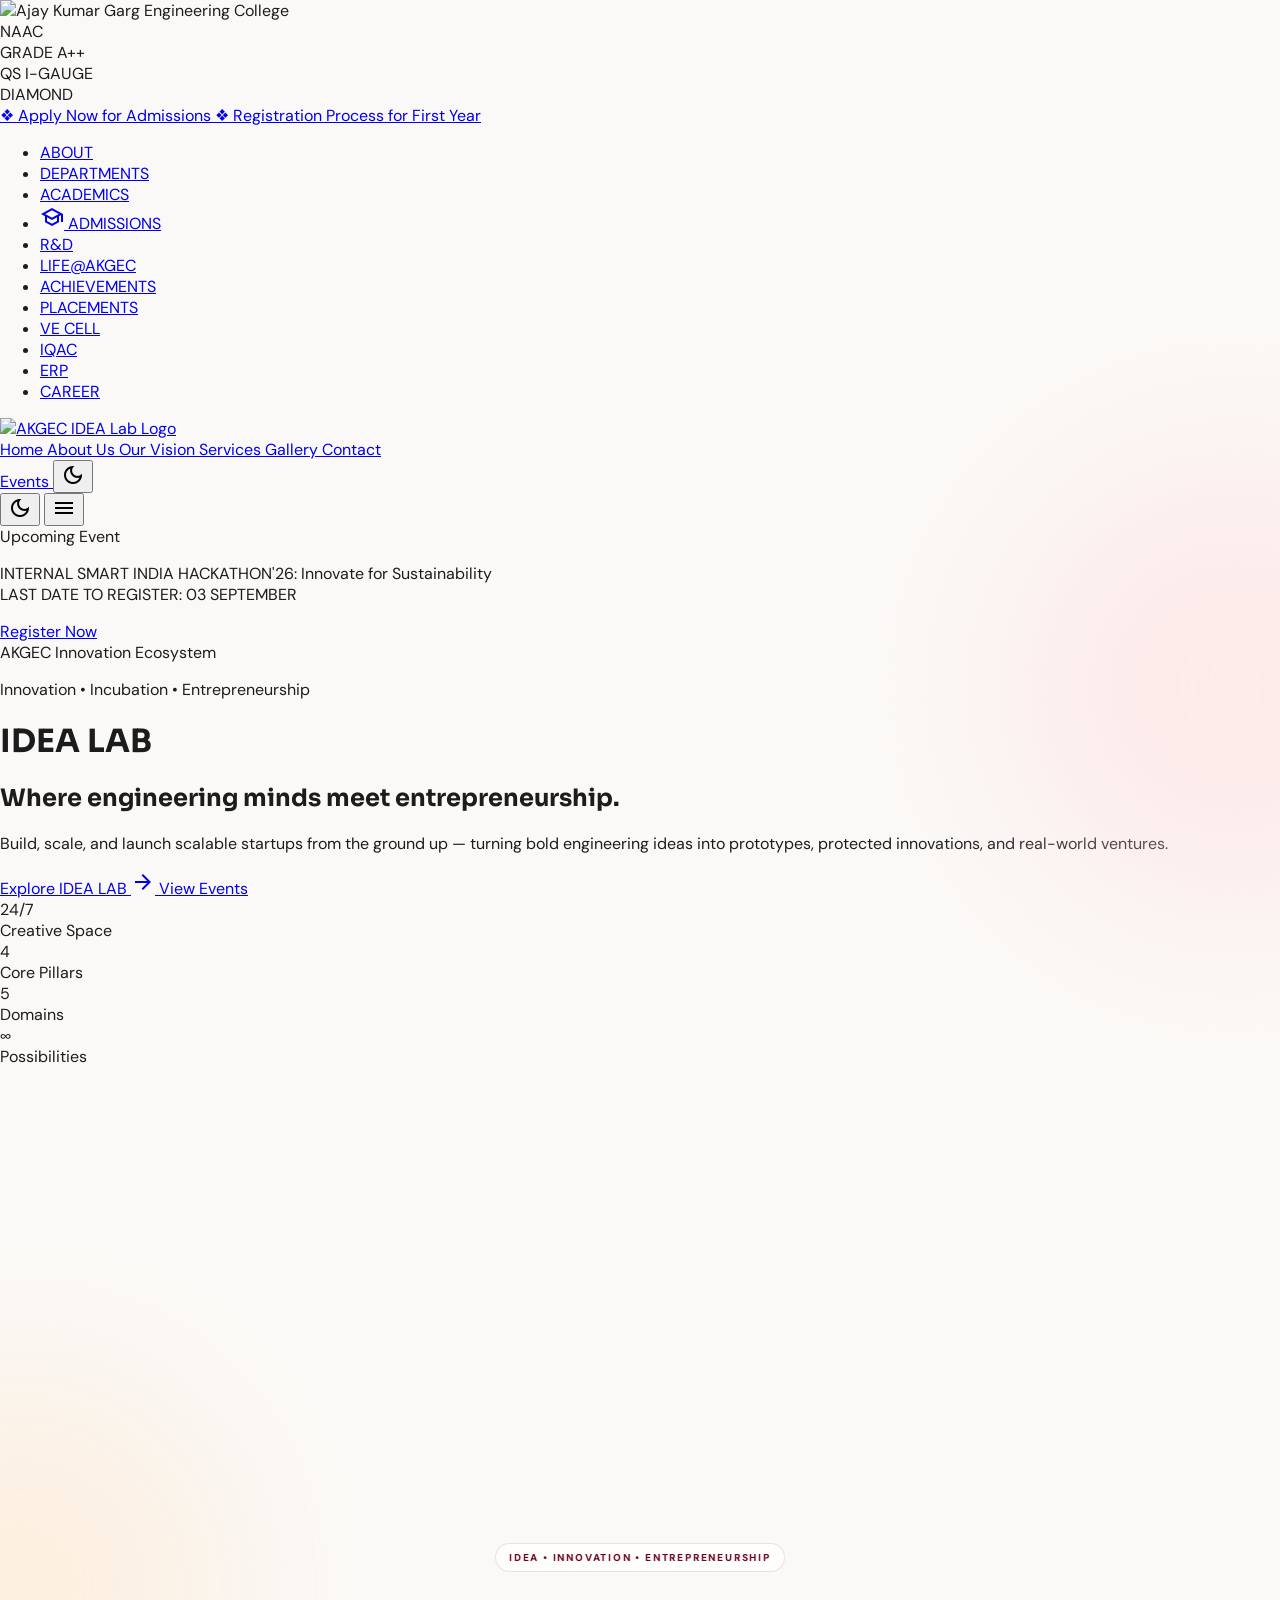
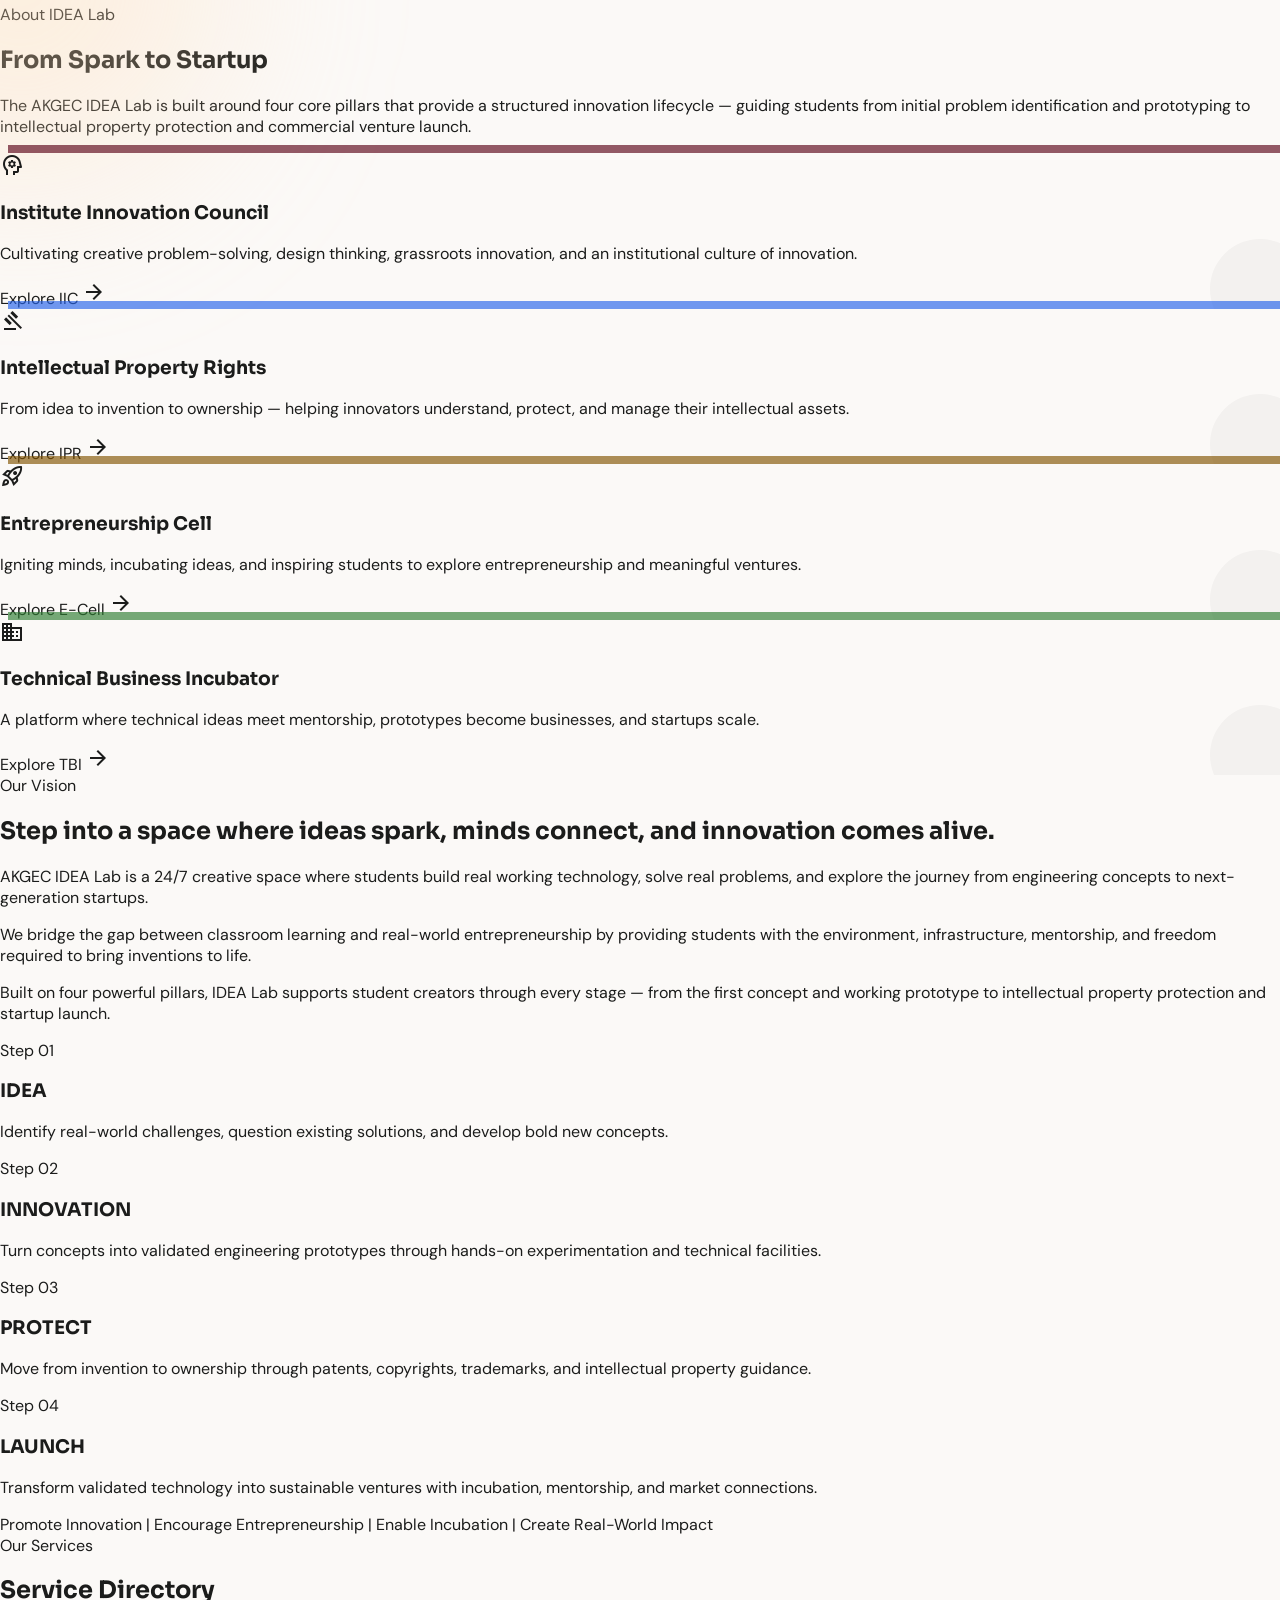
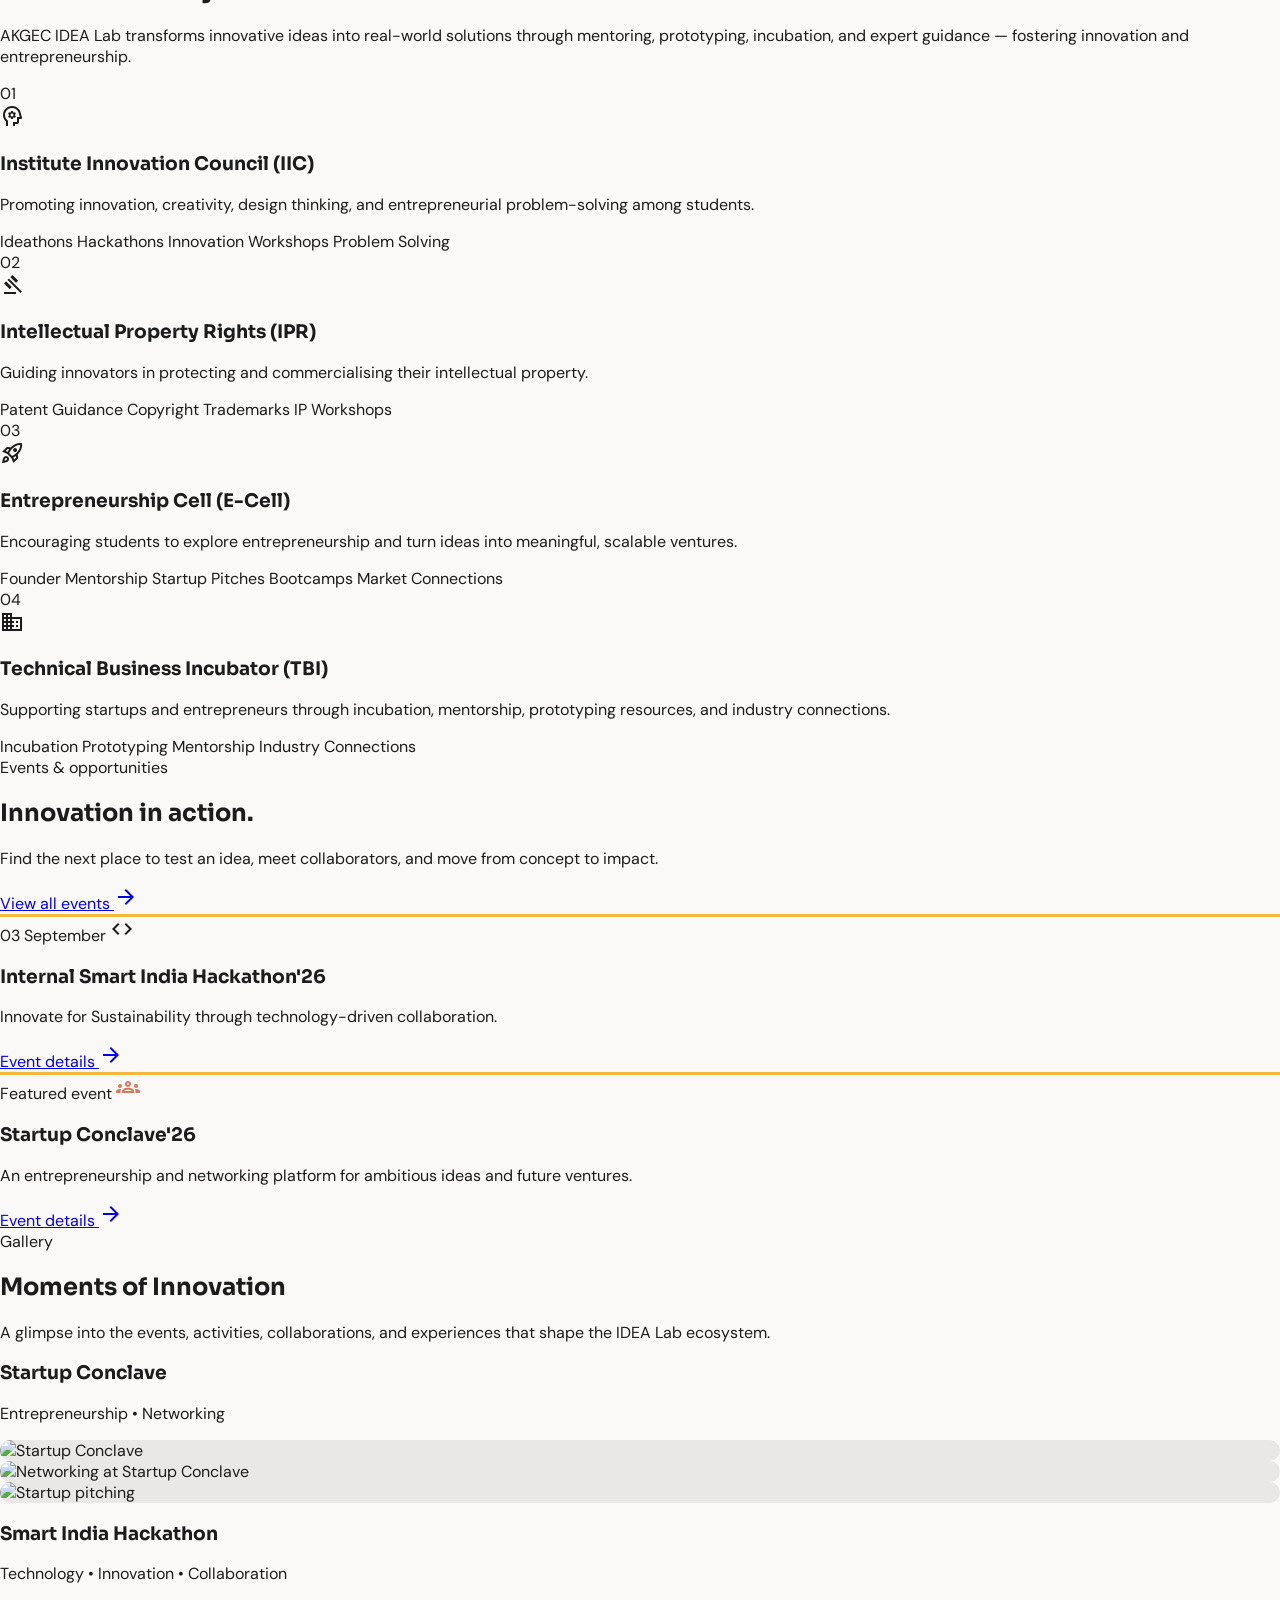
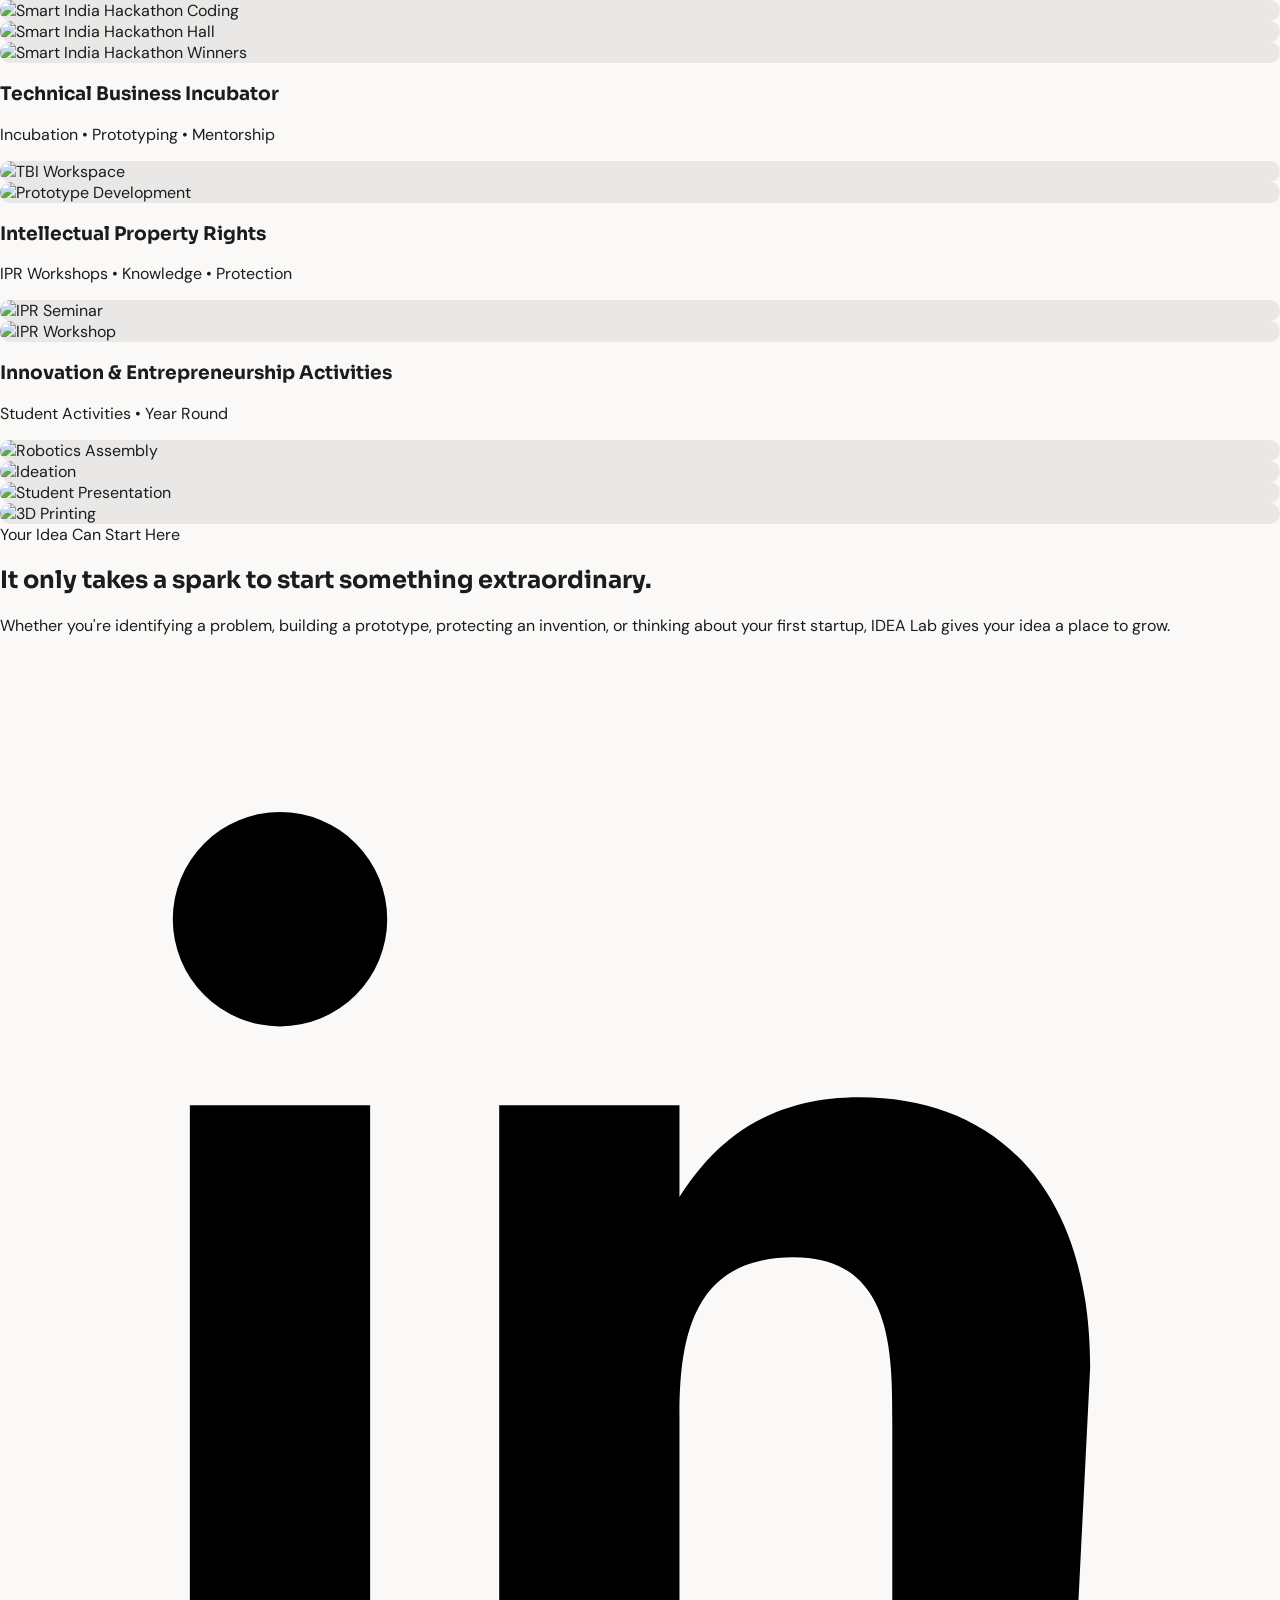
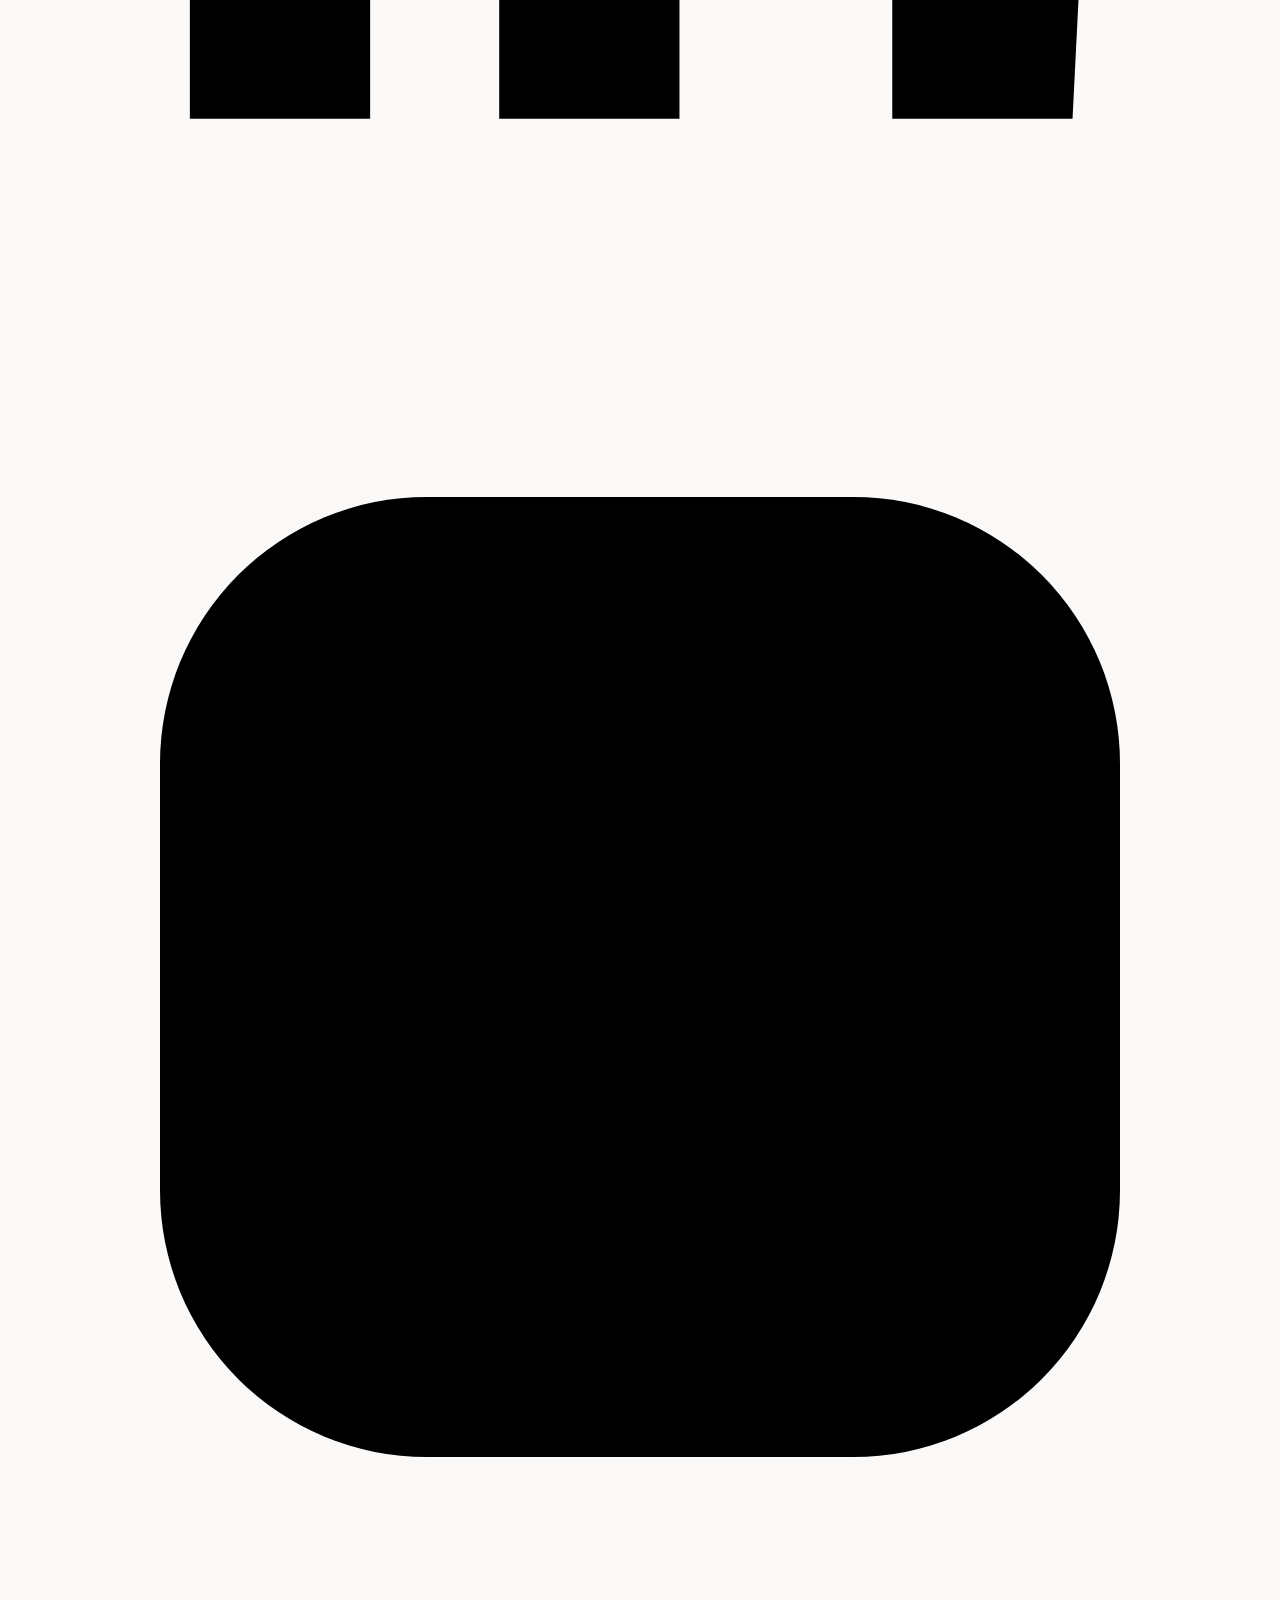
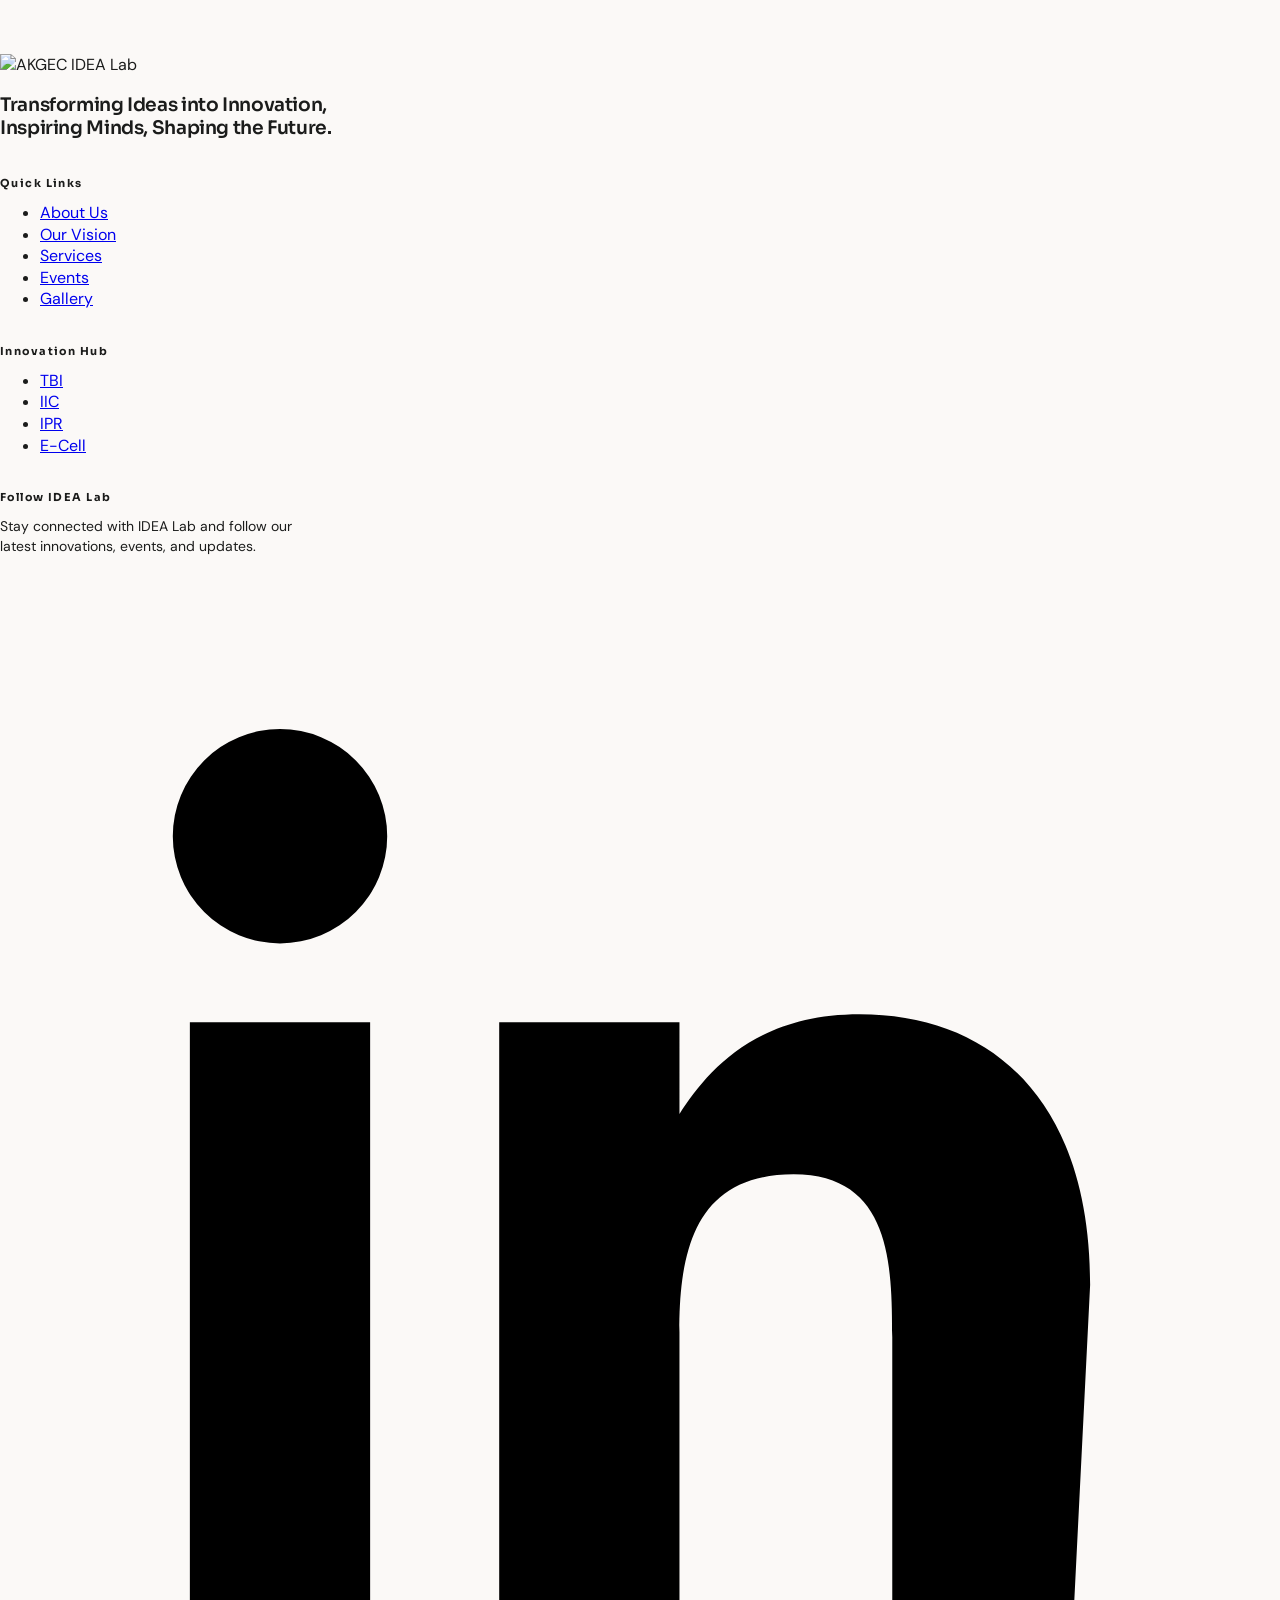
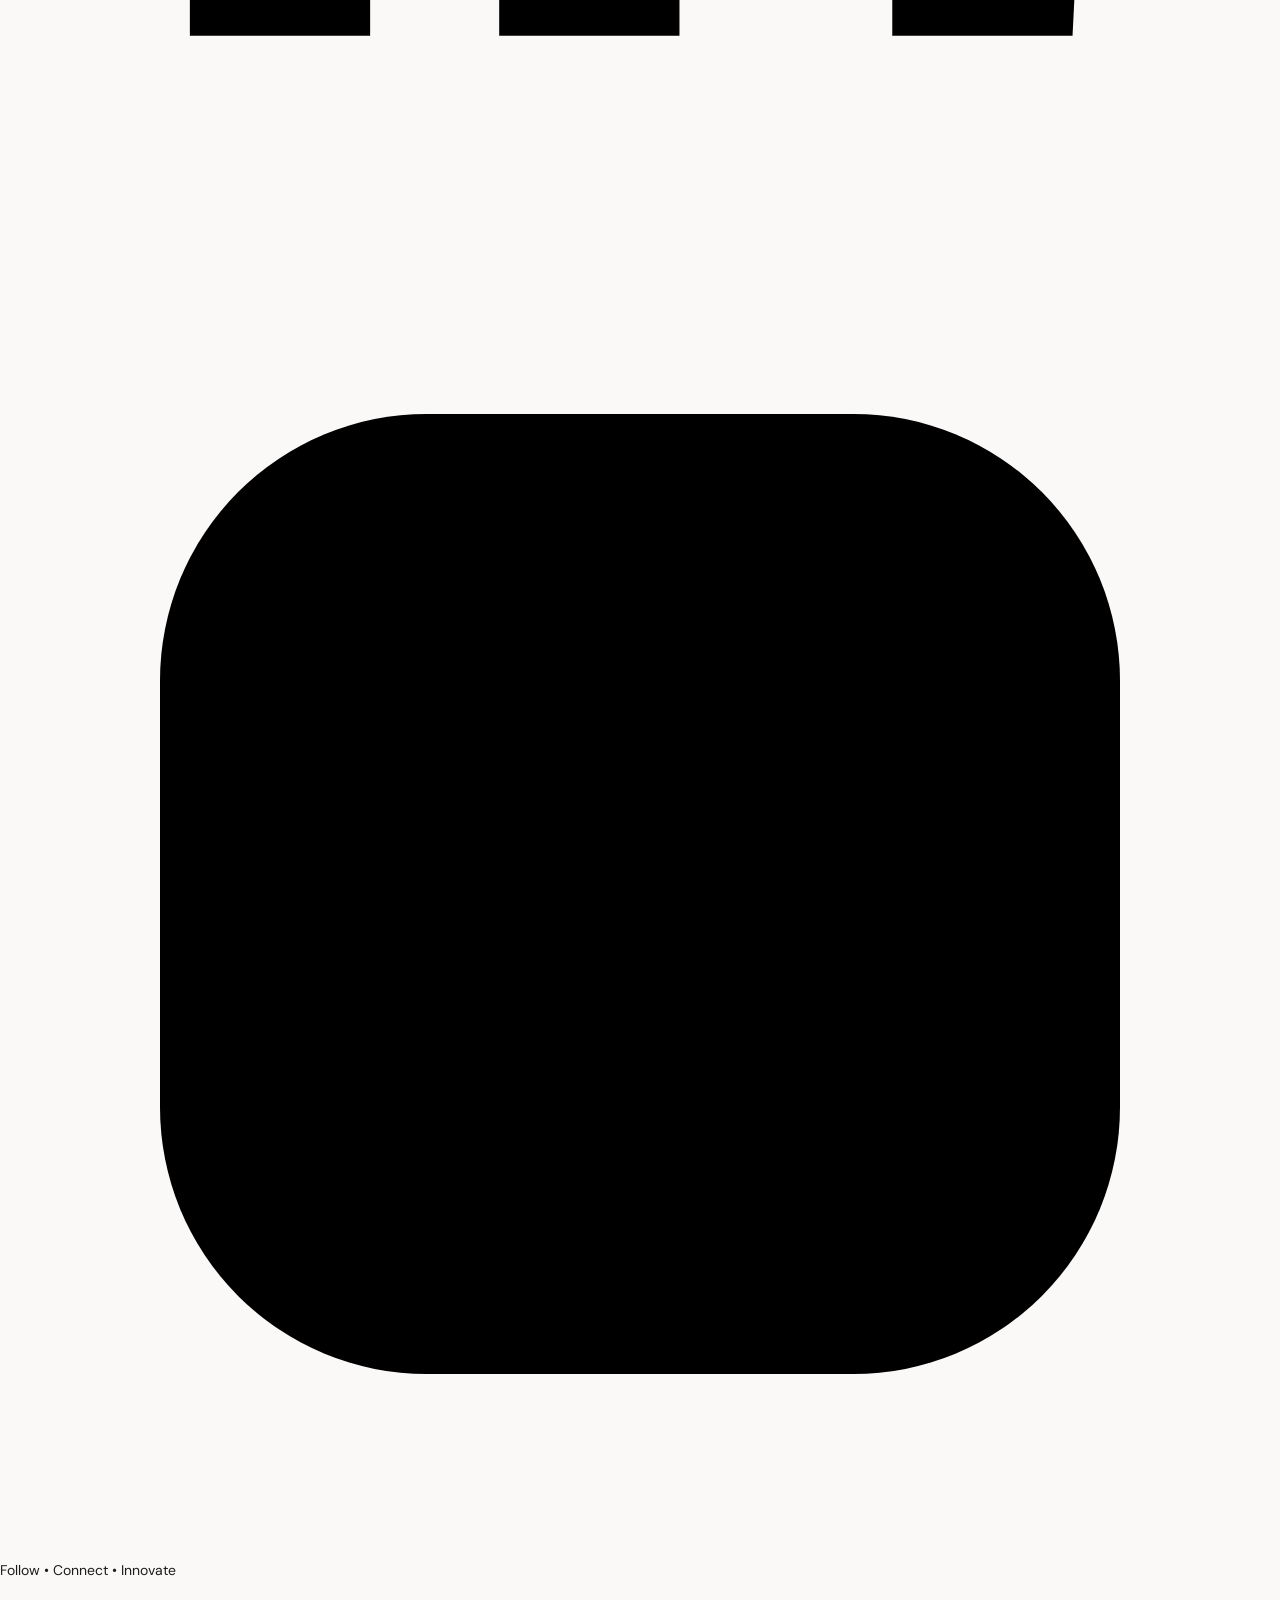
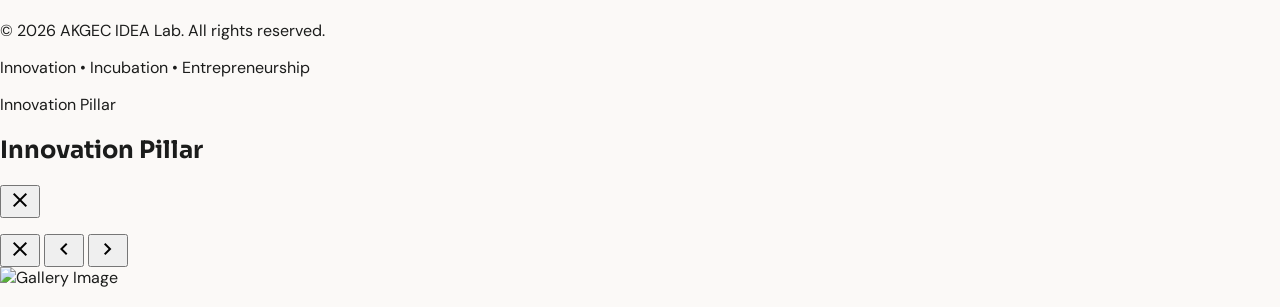
==== index.html @ 00acdac8 "Improve dark theme header contrast" ====
<!DOCTYPE html>
<html lang="en" class="scroll-smooth">
<head>
    <meta charset="UTF-8">
    <meta name="viewport" content="width=device-width, initial-scale=1.0">

    <title>AKGEC IDEA Lab | Innovation • Incubation • Entrepreneurship</title>

    <meta
        name="description"
        content="AKGEC IDEA Lab empowers students to transform ideas into prototypes, protect innovations, and launch scalable ventures."
    >

    <script src="https://cdn.tailwindcss.com?plugins=forms,container-queries"></script>

    <link
        href="https://fonts.googleapis.com/css2?family=DM+Sans:opsz,wght@9..40,400..700&family=Sora:wght@400..800&display=swap"
        rel="stylesheet"
    >

    <link
        href="https://fonts.googleapis.com/css2?family=Material+Symbols+Outlined:wght,FILL@100..700,0..1&display=swap"
        rel="stylesheet"
    >

    <script>
        tailwind.config = {
            darkMode: "class",

            theme: {
                extend: {

                    colors: {
                        primary: "#5b0417",
                        "primary-container": "#7a1e2b",
                        "primary-fixed": "#ffdada",
                        "primary-fixed-dim": "#ffb3b6",

                        secondary: "#835400",
                        "secondary-container": "#feb64e",
                        "secondary-fixed": "#ffddb5",
                        "secondary-fixed-dim": "#ffb956",

                        tertiary: "#242b3a",
                        "tertiary-container": "#3a4151",

                        background: "#fbf9f7",
                        surface: "#fbf9f7",
                        "surface-bright": "#fbf9f7",
                        "surface-container": "#efedeb",
                        "surface-container-low": "#f5f3f1",
                        "surface-container-lowest": "#ffffff",
                        "surface-container-high": "#eae8e6",
                        "surface-container-highest": "#e4e2e0",
                        "surface-variant": "#e4e2e0",

                        "on-surface": "#1b1c1b",
                        "on-surface-variant": "#564242",
                        "on-primary": "#ffffff",
                        "on-secondary": "#ffffff",
                        "on-tertiary": "#ffffff",

                        outline: "#897172",
                        "outline-variant": "#dcc0c0"
                    },

                    spacing: {
                        "margin-desktop": "64px",
                        "margin-mobile": "20px",
                        "section-padding": "72px",
                        "container-max": "1280px",
                        gutter: "24px"
                    },

                    fontFamily: {
                        body: ["DM Sans"],
                        heading: ["Sora"]
                    }
                }
            }
        };
    </script>

    <style>

        * {
            box-sizing: border-box;
        }

        :where(a, button):focus-visible {
            outline: 3px solid #feb64e;
            outline-offset: 4px;
        }

        html {
            scroll-behavior: smooth;
        }

        body {
            margin: 0;
            font-family: "DM Sans", sans-serif;
            background: #fbf9f7;
            color: #1b1c1b;
        }

        h1,
        h2,
        h3,
        h4,
        h5,
        h6 {
            font-family: "Sora", sans-serif;
        }

        ::selection {
            background: #7a1e2b;
            color: white;
        }

        /* --------------------------------
           NAVIGATION
        -------------------------------- */

        .docked {
            min-height: 80px;
        }

        .docked-logo {
            height: 80px;
            width: auto;
            object-fit: contain;
        }

        @media (max-width: 767px) {
            .docked {
                min-height: 72px;
            }

            .docked-logo {
                height: 72px;
                max-width: 175px;
            }
        }

        .mobile-menu-panel {
            display: none;
        }

        .mobile-menu-panel.is-open {
            display: grid;
        }

        /* --------------------------------
           HERO
        -------------------------------- */

        .hero-grid {
            position: relative;
        }

        .hero-grid::before {
            content: "";
            position: absolute;
            width: 450px;
            height: 450px;
            border-radius: 50%;
            background: rgba(255, 218, 218, 0.45);
            filter: blur(90px);
            top: -180px;
            right: -180px;
            pointer-events: none;
        }

        .hero-grid::after {
            content: "";
            position: absolute;
            width: 400px;
            height: 400px;
            border-radius: 50%;
            background: rgba(255, 221, 181, 0.35);
            filter: blur(90px);
            bottom: -180px;
            left: -180px;
            pointer-events: none;
        }

        .hero-logo {
            filter: drop-shadow(0 25px 40px rgba(0, 0, 0, 0.16));
        }

        .innovation-hero-visual {
            width: 100%;
            min-height: 420px;
            height: clamp(420px, 42vw, 620px);
            position: relative;
            overflow: hidden;
            isolation: isolate;
        }

        #innovation-canvas {
            position: absolute;
            inset: 0;
            width: 100%;
            height: 100%;
            display: block;
            touch-action: none;
        }

        .innovation-label {
            position: absolute;
            left: 50%;
            bottom: 6%;
            transform: translateX(-50%);
            padding: 7px 13px;
            border: 1px solid rgba(112, 0, 28, .12);
            border-radius: 999px;
            background: rgba(255,255,255,.72);
            color: #70001c;
            font-size: 10px;
            font-weight: 800;
            letter-spacing: .18em;
            white-space: nowrap;
            backdrop-filter: blur(8px);
            pointer-events: none;
        }

        .event-feature {
            border-top: 3px solid #f3b83f;
            transition: transform 0.3s ease, border-color 0.3s ease;
        }

        .event-feature:hover {
            transform: translateY(-4px);
            border-color: #d87959;
        }

        .text-coral {
            color: #d87959;
        }

        /* --------------------------------
           PILLARS
        -------------------------------- */

        .pillar-card {
            position: relative;
            overflow: hidden;
        }

        .pillar-card::after {
            content: "";
            position: absolute;
            width: 100px;
            height: 100px;
            border-radius: 50%;
            background: currentColor;
            opacity: 0.035;
            right: -30px;
            bottom: -30px;
            transition: transform 0.4s ease;
        }

        .pillar-card:hover::after {
            transform: scale(2);
        }

        .pillar-card:nth-child(1) {
            box-shadow: 8px -8px 0 rgba(91, 4, 23, 0.65);
        }

        .pillar-card:nth-child(2) {
            box-shadow: 8px -8px 0 rgba(37, 99, 235, 0.65);
        }

        .pillar-card:nth-child(3) {
            box-shadow: 8px -8px 0 rgba(131, 84, 0, 0.65);
        }

        .pillar-card:nth-child(4) {
            box-shadow: 8px -8px 0 rgba(46, 125, 50, 0.65);
        }

        /* --------------------------------
           JOURNEY
        -------------------------------- */

        .journey-line {
            background: linear-gradient(
                to bottom,
                #5b0417,
                #835400,
                #2563eb,
                #2e7d32
            );
        }

        /* --------------------------------
           SERVICE DIRECTORY
        -------------------------------- */

        .service-row {
            transition:
                background-color 0.3s ease,
                transform 0.3s ease;
        }

        .service-row:hover {
            transform: translateX(6px);
        }

        /* --------------------------------
           GALLERY
        -------------------------------- */

        .gallery-image-wrapper {
            overflow: hidden;
            border-radius: 24px;
            position: relative;
            cursor: pointer;
            background: #eae8e6;
        }

        .gallery-image {
            transition:
                transform 0.6s cubic-bezier(0.25, 1, 0.5, 1);
            width: 100%;
            height: 100%;
            object-fit: cover;
        }

        .gallery-image-wrapper:hover .gallery-image {
            transform: scale(1.05);
        }

        .gallery-overlay {
            position: absolute;
            inset: 0;
            background:
                linear-gradient(
                    to top,
                    rgba(11, 18, 32, 0.55) 0%,
                    rgba(11, 18, 32, 0) 55%
                );
            opacity: 0;
            transition: opacity 0.4s ease;
            pointer-events: none;
        }

        .gallery-image-wrapper:hover .gallery-overlay {
            opacity: 1;
        }

        .lightbox-open {
            overflow: hidden;
        }

        /* --------------------------------
           DARK MODE
        -------------------------------- */

        html.dark body {
            background: #111827;
            color: #f3f4f6;
        }

        html.dark .light-surface {
            background: #1f2937 !important;
        }

        html.dark .light-text {
            color: #f9fafb !important;
        }

        html.dark .light-muted {
            color: #d1d5db !important;
        }

        html.dark .global-nav {
            background: #1f2937;
            border-color: #374151;
        }

        html.dark .global-nav a {
            color: #f3f4f6;
        }

        html.dark .idea-nav {
            background: rgba(17, 24, 39, 0.95);
            border-color: #374151;
        }

        html.dark .docked-logo {
            filter: brightness(0) invert(1) opacity(.92);
        }

        html.dark .idea-nav .nav-link,
        html.dark .mobile-menu-panel a {
            color: #f3f4f6 !important;
        }

        html.dark .idea-nav .nav-link:hover,
        html.dark .idea-nav .nav-link.text-primary,
        html.dark .mobile-menu-panel a:hover {
            color: #ffcf68 !important;
        }

        html.dark .bg-surface,
        html.dark .bg-surface-container-low,
        html.dark .bg-surface-container-lowest,
        html.dark .bg-surface-container,
        html.dark .bg-surface-container-high {
            background-color: #17212b !important;
        }

        html.dark .bg-white {
            background-color: #202b36 !important;
        }

        html.dark .text-on-surface,
        html.dark .text-on-surface-variant {
            color: #f3f4f6 !important;
        }

        html.dark .border-surface-variant {
            border-color: #3b4652 !important;
        }

        html.dark .hero-grid::before {
            background: rgba(118, 0, 29, 0.28);
        }

        html.dark .hero-grid::after {
            background: rgba(243, 184, 63, 0.1);
        }

        html.dark #themeToggle,
        html.dark #themeToggleMobile,
        html.dark #mobileMenuButton {
            background-color: #2a3744;
            color: #ffcf68;
            border-color: #4b5966;
        }

        /* --------------------------------
           ANIMATIONS
        -------------------------------- */

        @keyframes floatLogo {
            0%,
            100% {
                transform: translateY(0);
            }

            50% {
                transform: translateY(-8px);
            }
        }

        .floating-logo {
            animation: floatLogo 5s ease-in-out infinite;
        }

        @keyframes pulseDot {
            0%,
            100% {
                opacity: 1;
                transform: scale(1);
            }

            50% {
                opacity: 0.5;
                transform: scale(1.25);
            }
        }

        .pulse-dot {
            animation: pulseDot 2s infinite;
        }

        /* --------------------------------
           RESPONSIVE
        -------------------------------- */

        @media (max-width: 767px) {

            .hero-logo {
                max-width: 320px;
            }

            .innovation-hero-visual {
                min-height: 330px;
                height: 78vw;
            }

            .innovation-label {
                bottom: 4%;
                font-size: 8px;
                padding: 6px 10px;
            }

            .pillar-card {
                box-shadow: 6px -6px 0 rgba(91, 4, 23, 0.4) !important;
            }

            .service-row:hover {
                transform: none;
            }
        }

    </style>



<style id="footer-half-height">
/* ============================================================
   FOOTER — REDUCED TO APPROX. HALF OF THE ORIGINAL HEIGHT
   Original footer used 120px top + 120px bottom section padding.
   This intentionally overrides that utility only inside footer.
============================================================ */

footer#contact .footer-compact-container {
    padding-top: 32px !important;
    padding-bottom: 28px !important;
}

footer#contact .footer-compact-grid {
    row-gap: 20px !important;
    column-gap: 20px !important;
}

footer#contact p {
    margin-top: 0 !important;
}

footer#contact .leading-relaxed {
    line-height: 1.45 !important;
}

footer#contact .footer-compact-container > .border-t {
    margin-top: 24px !important;
    padding-top: 14px !important;
}

/* Mobile / Android */
@media (max-width: 767px) {
    footer#contact .footer-compact-container {
        padding-top: 24px !important;
        padding-bottom: 20px !important;
    }

    footer#contact .footer-compact-grid {
        row-gap: 16px !important;
    }

    footer#contact img {
        height: 42px !important;
        margin-bottom: 8px !important;
    }

    footer#contact h3 {
        font-size: 1.15rem !important;
        line-height: 1.35 !important;
        margin-bottom: 6px !important;
    }

    footer#contact h4 {
        margin-bottom: 7px !important;
    }

    footer#contact ul {
        gap: 4px !important;
    }

    footer#contact .footer-compact-container > .border-t {
        margin-top: 18px !important;
        padding-top: 10px !important;
    }

    footer#contact .group.w-9.h-9 {
        width: 34px !important;
        height: 34px !important;
    }
}
</style>


<style id="footer-final-fix">
/* ===== FINAL FOOTER DESIGN FIX ===== */
#contact .footer-compact-container {
    padding-top: 32px !important;
    padding-bottom: 26px !important;
}

#contact .footer-compact-grid {
    align-items: start !important;
}

/* Quick Links + Innovation Hub + Follow IDEA Lab:
   shift them slightly downward and give consistent top margin */
#contact .footer-compact-grid > div:nth-child(2),
#contact .footer-compact-grid > div:nth-child(3),
#contact .footer-compact-grid > div:nth-child(4) {
    padding-top: 18px !important;
}

/* Make the columns breathe without making footer tall */
#contact .footer-compact-grid > div:nth-child(2),
#contact .footer-compact-grid > div:nth-child(3) {
    padding-left: 8px !important;
}

#contact .footer-compact-grid > div:nth-child(4) {
    padding-left: 12px !important;
}

/* Better heading-to-content spacing */
#contact .footer-compact-grid h4 {
    margin-bottom: 10px !important;
    line-height: 1.3 !important;
}

#contact .footer-compact-grid ul {
    margin-top: 0 !important;
}

/* Social block */
#contact .footer-compact-grid > div:nth-child(4) p {
    margin-bottom: 12px !important;
    line-height: 1.45 !important;
}

#contact .footer-compact-grid > div:nth-child(4) .flex {
    gap: 8px !important;
}

/* Bottom copyright */
#contact .footer-compact-container > .border-t {
    margin-top: 24px !important;
    padding-top: 13px !important;
}

/* Mobile / Android: stack naturally, but retain a subtle offset */
@media (max-width: 767px) {
    #contact .footer-compact-container {
        padding-top: 26px !important;
        padding-bottom: 20px !important;
    }

    #contact .footer-compact-grid {
        row-gap: 10px !important;
    }

    #contact .footer-compact-grid > div:nth-child(2),
    #contact .footer-compact-grid > div:nth-child(3),
    #contact .footer-compact-grid > div:nth-child(4) {
        padding-top: 8px !important;
        padding-left: 0 !important;
    }

    #contact .footer-compact-grid h4 {
        margin-bottom: 8px !important;
    }

    #contact .footer-compact-container > .border-t {
        margin-top: 18px !important;
        padding-top: 10px !important;
    }
}
</style>


<style id="footer-polished-final">
/* ============================================================
   FOOTER POLISH
   - Main tagline only; secondary paragraph removed.
   - Right columns start on the same visual line as tagline.
   - Softer typography + controlled spacing.
============================================================ */

#contact .footer-compact-container {
    padding-top: 34px !important;
    padding-bottom: 24px !important;
}

#contact .footer-compact-grid {
    align-items: start !important;
    column-gap: 42px !important;
    row-gap: 20px !important;
}

/* Brand / tagline */
#contact .footer-compact-grid > div:first-child {
    padding-top: 0 !important;
}

#contact .footer-tagline {
    max-width: 360px !important;
    font-weight: 600 !important;
    letter-spacing: -0.02em !important;
}

/* Quick Links, Innovation Hub, Follow IDEA Lab:
   same starting height as the tagline */
#contact .footer-compact-grid > div:nth-child(2),
#contact .footer-compact-grid > div:nth-child(3),
#contact .footer-compact-grid > div:nth-child(4) {
    padding-top: 3px !important;
    padding-left: 0 !important;
}

/* Clean column headings */
#contact .footer-compact-grid h4 {
    font-size: 11px !important;
    font-weight: 700 !important;
    letter-spacing: 0.13em !important;
    margin-bottom: 12px !important;
}

/* Link rhythm */
#contact .footer-compact-grid ul {
    gap: 7px !important;
}

#contact .footer-compact-grid ul a {
    font-size: 16px !important;
    line-height: 1.35 !important;
}

/* Follow section */
#contact .footer-compact-grid > div:nth-child(4) p {
    font-size: 14px !important;
    line-height: 1.45 !important;
    max-width: 310px !important;
    margin-bottom: 12px !important;
}

#contact .footer-compact-grid > div:nth-child(4) .flex {
    gap: 8px !important;
}

/* Copyright divider */
#contact .footer-compact-container > .border-t {
    margin-top: 24px !important;
    padding-top: 12px !important;
}

/* Android / Mobile */
@media (max-width: 767px) {
    #contact .footer-compact-container {
        padding-top: 26px !important;
        padding-bottom: 20px !important;
    }

    #contact .footer-compact-grid {
        column-gap: 0 !important;
        row-gap: 16px !important;
    }

    #contact .footer-tagline {
        max-width: 100% !important;
        font-size: 20px !important;
    }

    #contact .footer-compact-grid > div:nth-child(2),
    #contact .footer-compact-grid > div:nth-child(3),
    #contact .footer-compact-grid > div:nth-child(4) {
        padding-top: 2px !important;
    }

    #contact .footer-compact-grid h4 {
        margin-bottom: 8px !important;
    }

    #contact .footer-compact-grid ul {
        gap: 5px !important;
    }

    #contact .footer-compact-grid ul a {
        font-size: 15px !important;
    }

    #contact .footer-compact-container > .border-t {
        margin-top: 18px !important;
        padding-top: 10px !important;
    }
}
</style>

</head>

<body class="overflow-x-hidden">


<!-- ============================================================
     AKGEC TOP HEADER
============================================================ -->

<div class="hidden md:block bg-surface-container-lowest border-b border-surface-variant light-surface">

    <div class="max-w-[1400px] mx-auto px-6 py-4 flex justify-between items-center">

        <div class="flex items-center h-16">
            <img
                src="https://lh3.googleusercontent.com/aida-public/[base64]"
                alt="Ajay Kumar Garg Engineering College"
                class="h-full w-auto object-contain"
            >
        </div>

        <div class="flex items-center gap-6">

            <div class="flex items-center gap-2 h-14">

                <div class="h-full border border-surface-variant px-3 py-1 flex items-center justify-center bg-surface-container">
                    <span class="text-primary font-bold text-lg leading-none">
                        NAAC<br>
                        <span class="text-xs font-normal text-on-surface-variant">
                            GRADE
                        </span>
                        A++
                    </span>
                </div>

                <div class="h-full border border-surface-variant px-3 py-1 flex flex-col items-center justify-center bg-surface-container">

                    <div class="flex items-center gap-1 text-secondary-fixed-dim font-bold">
                        <span class="bg-secondary-fixed-dim text-black px-1 text-xs rounded-sm">
                            QS
                        </span>
                        I-GAUGE
                    </div>

                    <span class="bg-tertiary-container text-white text-[10px] px-2 py-0.5 mt-1 font-bold rounded-sm w-full text-center">
                        DIAMOND
                    </span>

                </div>

            </div>

            <div class="flex flex-col gap-2">

                <a
                    href="#contact"
                    class="bg-primary-container hover:bg-primary text-white text-sm font-semibold py-2 px-6 rounded shadow-md transition"
                >
                    ❖ Apply Now for Admissions
                </a>

                <a
                    href="#contact"
                    class="bg-primary-container hover:bg-primary text-white text-sm font-semibold py-2 px-6 rounded shadow-md transition"
                >
                    ❖ Registration Process for First Year
                </a>

            </div>

        </div>

    </div>

</div>


<!-- ============================================================
     GLOBAL AKGEC NAVIGATION
============================================================ -->

<div class="global-nav hidden lg:block w-full bg-surface-container-highest border-b-2 border-secondary-fixed-dim">

    <div class="max-w-[1400px] mx-auto px-6">

        <ul class="flex items-center h-12 text-[11px] font-bold tracking-wider">

            <li><a href="#" class="px-3 py-3 uppercase hover:text-primary">ABOUT</a></li>
            <li><a href="#" class="px-3 py-3 uppercase hover:text-primary">DEPARTMENTS</a></li>
            <li><a href="#" class="px-3 py-3 uppercase hover:text-primary">ACADEMICS</a></li>

            <li>
                <a href="#" class="px-3 py-3 uppercase text-primary">
                    <span class="material-symbols-outlined text-[14px] align-middle">
                        school
                    </span>
                    ADMISSIONS
                </a>
            </li>

            <li><a href="#" class="px-3 py-3 uppercase hover:text-primary">R&D</a></li>
            <li><a href="#" class="px-3 py-3 uppercase hover:text-primary">LIFE@AKGEC</a></li>
            <li><a href="#" class="px-3 py-3 uppercase hover:text-primary">ACHIEVEMENTS</a></li>
            <li><a href="#" class="px-3 py-3 uppercase hover:text-primary">PLACEMENTS</a></li>
            <li><a href="#" class="px-3 py-3 uppercase hover:text-primary">VE CELL</a></li>
            <li><a href="#" class="px-3 py-3 uppercase hover:text-primary">IQAC</a></li>
            <li><a href="#" class="px-3 py-3 uppercase hover:text-primary">ERP</a></li>
            <li><a href="#" class="px-3 py-3 uppercase hover:text-primary">CAREER</a></li>

        </ul>

    </div>

</div>


<!-- ============================================================
     IDEA LAB NAVIGATION
============================================================ -->

<nav
    class="idea-nav docked sticky top-0 z-40 bg-surface-container-lowest/90 backdrop-blur-md shadow-sm border-b border-surface-variant"
>

    <div class="max-w-[95%] mx-auto px-margin-mobile md:px-margin-desktop flex justify-between items-center">

        <a href="#home" class="flex items-center">

            <img
                src="https://lh3.googleusercontent.com/aida-public/[base64]"
                alt="AKGEC IDEA Lab Logo"
                class="docked-logo"
            >

        </a>


        <div class="hidden md:flex items-center gap-8">

            <a
                href="#home"
                class="nav-link font-bold text-[11px] uppercase text-primary border-b-2 border-primary pb-1"
            >
                Home
            </a>

            <a
                href="#about"
                class="nav-link font-bold text-[11px] uppercase text-on-surface-variant hover:text-primary"
            >
                About Us
            </a>

            <a
                href="#vision"
                class="nav-link font-bold text-[11px] uppercase text-on-surface-variant hover:text-primary"
            >
                Our Vision
            </a>

            <a
                href="#services"
                class="nav-link font-bold text-[11px] uppercase text-on-surface-variant hover:text-primary"
            >
                Services
            </a>

            <a
                href="#gallery"
                class="nav-link font-bold text-[11px] uppercase text-on-surface-variant hover:text-primary"
            >
                Gallery
            </a>

            <a
                href="#contact"
                class="nav-link font-bold text-[11px] uppercase text-on-surface-variant hover:text-primary"
            >
                Contact
            </a>

        </div>


        <div class="hidden md:flex items-center gap-3">

            <a
                href="events.html"
                class="bg-primary text-white text-[11px] uppercase font-bold px-5 py-2.5 rounded-full hover:bg-primary-container transition shadow-sm"
            >
                Events
            </a>

            <button
                id="themeToggle"
                aria-label="Toggle Theme"
                class="w-10 h-10 rounded-full bg-surface-container flex items-center justify-center text-primary hover:bg-primary hover:text-white transition border border-surface-variant"
            >
                <span class="material-symbols-outlined">
                    dark_mode
                </span>
            </button>

        </div>


      <div class="flex items-center gap-2 md:hidden">

    <button
        id="themeToggleMobile"
        aria-label="Toggle Theme"
        class="w-11 h-11 rounded-full bg-surface-container flex items-center justify-center text-primary hover:bg-primary hover:text-white transition border border-surface-variant"
    >
        <span class="material-symbols-outlined">dark_mode</span>
    </button>

    <button
        id="mobileMenuButton"
        class="w-11 h-11 rounded-full bg-surface-container flex items-center justify-center text-primary"
        aria-label="Open navigation menu"
        aria-expanded="false"
    >
        <span class="material-symbols-outlined">menu</span>
    </button>

</div>

    </div>


    <div
        id="mobileMenu"
        class="mobile-menu-panel md:hidden border-t border-surface-variant bg-surface-container-lowest px-5 py-3"
    >

        <a href="#home" class="py-3 border-b border-surface-variant text-[11px] uppercase font-bold">
            Home
        </a>

        <a href="#about" class="py-3 border-b border-surface-variant text-[11px] uppercase font-bold">
            About Us
        </a>

        <a href="#vision" class="py-3 border-b border-surface-variant text-[11px] uppercase font-bold">
            Our Vision
        </a>

        <a href="#services" class="py-3 border-b border-surface-variant text-[11px] uppercase font-bold">
            Services
        </a>

        <a href="events.html" class="py-3 border-b border-surface-variant text-[11px] uppercase font-bold">
            Events
        </a>

        <a href="#gallery" class="py-3 border-b border-surface-variant text-[11px] uppercase font-bold">
            Gallery
        </a>

        <a href="#contact" class="py-3 text-[11px] uppercase font-bold">
            Contact
        </a>

    </div>

</nav>


<!-- ============================================================
     UPCOMING EVENT
============================================================ -->

<section
    id="home"
    class="bg-primary-container py-5 px-margin-mobile md:px-margin-desktop text-white"
>

    <div class="max-w-container-max mx-auto flex flex-col md:flex-row justify-between items-center gap-4">

        <div class="flex flex-col md:flex-row items-center gap-4">

            <span class="bg-secondary-container text-black font-bold text-[11px] uppercase px-4 py-1.5 rounded-full">
                Upcoming Event
            </span>

            <p class="font-semibold text-center md:text-left">
                INTERNAL SMART INDIA HACKATHON'26:
                Innovate for Sustainability
                <br>
                <span class="text-white/80">
                    LAST DATE TO REGISTER: 03 SEPTEMBER
                </span>
            </p>

        </div>

        <a
            href="events.html"
            class="bg-white text-primary font-bold text-[11px] uppercase px-6 py-2.5 rounded-full hover:bg-surface-bright transition"
        >
            Register Now
        </a>

    </div>

</section>


<!-- ============================================================
     HERO
============================================================ -->

<header
    class="hero-grid bg-surface pt-12 pb-12 px-margin-mobile md:px-margin-desktop overflow-hidden"
>

    <div class="max-w-container-max mx-auto grid grid-cols-1 lg:grid-cols-2 gap-12 items-center relative z-10">

        <div class="flex flex-col items-start space-y-7">

            <div class="inline-flex items-center gap-2 bg-surface-container px-4 py-2 rounded-full border border-surface-variant">

                <span class="pulse-dot w-2 h-2 rounded-full bg-primary"></span>

                <span class="text-[11px] text-primary uppercase tracking-widest font-bold">
                    AKGEC Innovation Ecosystem
                </span>

            </div>


            <div>

                <p class="text-primary text-sm font-bold uppercase tracking-[0.2em] mb-4">
                    Innovation • Incubation • Entrepreneurship
                </p>

                <h1
                    class="font-heading text-5xl md:text-6xl lg:text-7xl font-extrabold text-primary leading-[1.05] tracking-tight"
                >
                    IDEA LAB
                </h1>

            </div>


            <h2
                class="font-heading text-2xl md:text-3xl font-bold text-on-surface max-w-2xl"
            >
                Where engineering minds meet entrepreneurship.
            </h2>


            <p
                class="text-lg md:text-xl text-on-surface-variant leading-relaxed max-w-2xl"
            >
                Build, scale, and launch scalable startups from the ground up —
                turning bold engineering ideas into prototypes, protected
                innovations, and real-world ventures.
            </p>


            <div class="flex flex-wrap gap-4 pt-2">

                <a
                    href="#about"
                    class="bg-primary text-white font-bold text-[11px] uppercase tracking-wider px-7 py-4 rounded-full hover:bg-primary-container hover:-translate-y-1 transition shadow-md flex items-center gap-2"
                >
                    Explore IDEA LAB
                    <span class="material-symbols-outlined text-sm">
                        arrow_forward
                    </span>
                </a>

                <a
                    href="events.html"
                    class="border border-primary text-primary font-bold text-[11px] uppercase tracking-wider px-7 py-4 rounded-full hover:bg-primary hover:text-white transition"
                >
                    View Events
                </a>

            </div>


            <div class="grid grid-cols-4 gap-6 pt-6 border-t border-surface-variant w-full max-w-xl">

                <div>
                    <div class="font-heading text-2xl font-bold text-primary">
                        24/7
                    </div>
                    <div class="text-xs text-on-surface-variant uppercase tracking-wider">
                        Creative Space
                    </div>
                </div>

                <div>
                    <div class="font-heading text-2xl font-bold text-primary">
                        4
                        
                    </div>
                    <div class="text-xs text-on-surface-variant uppercase tracking-wider">
                        Core Pillars
                    </div>
                </div>
                <div>
                    <div class="font-heading text-2xl font-bold text-primary">
                        5
                    </div>
                    <div class="text-xs text-on-surface-variant uppercase tracking-wider">
                        Domains
                    </div>
                </div>
                
                <div>
                    <div class="font-heading text-2xl font-bold text-primary">
                        ∞
                    </div>
                    <div class="text-xs text-on-surface-variant uppercase tracking-wider">
                        Possibilities
                    </div>
                </div>
            </div>

        </div>


        <div class="relative flex items-center justify-center min-h-[300px] lg:min-h-[420px]">

            <div class="absolute w-[420px] h-[420px] rounded-full bg-primary-fixed opacity-20 blur-3xl"></div>

            <div class="innovation-hero-visual relative z-10" id="innovation-visual">
                <canvas id="innovation-canvas" aria-label="Interactive 3D IDEA Lab innovation lightbulb"></canvas>
                <div class="innovation-label">IDEA • INNOVATION • ENTREPRENEURSHIP</div>
            </div>

        </div>

    </div>

</header>


<!-- ============================================================
     ABOUT IDEA LAB
============================================================ -->

<section
    id="about"
   class="pt-20 pb-24 px-margin-mobile md:px-margin-desktop bg-[#17212B] relative overflow-hidden"
>

    <div
        class="absolute inset-0 opacity-[0.05]"
        style="
            background-image: radial-gradient(#ffffff 0.5px, transparent 0.5px);
            background-size: 24px 24px;
        "
    ></div>


    <div class="max-w-container-max mx-auto relative z-10">

        <div class="text-center max-w-4xl mx-auto mb-16">

            <span class="text-secondary-fixed-dim text-[11px] uppercase tracking-[0.2em] font-bold">
                About IDEA Lab
            </span>

            <h2 class="font-heading text-4xl md:text-5xl font-bold text-white mt-4 mb-6">
                From Spark to Startup
            </h2>

            <p class="text-lg text-gray-300 leading-relaxed">
                The AKGEC IDEA Lab is built around four core pillars that
                provide a structured innovation lifecycle — guiding students
                from initial problem identification and prototyping to
                intellectual property protection and commercial venture launch.
            </p>

        </div>


        <div class="grid grid-cols-1 md:grid-cols-2 lg:grid-cols-4 gap-6">

            <!-- IIC -->

            <div
                class="pillar-card bg-white rounded-2xl p-8 border-t-4 border-primary cursor-pointer group hover:-translate-y-2 transition-all duration-300"
                onclick="openPillarModal(
                    'Institute Innovation Council (IIC)',
                    [
                        'Cultivates an institutional mindset of creative problem-solving, design thinking, and grassroots innovation.',
                        'Fosters a culture of innovation through ideathons, hackathons, workshops, and collaborative initiatives.',
                        'Provides students with exposure to real-world challenges and practical problem-solving experiences.',
                        'Encourages students to develop, refine, and validate ideas at an early stage.'
                    ]
                )"
            >

                <div class="w-14 h-14 bg-primary/10 rounded-xl flex items-center justify-center mb-6 group-hover:bg-primary transition">

                    <span class="material-symbols-outlined text-primary group-hover:text-white text-3xl">
                        psychology
                    </span>

                </div>

                <h3 class="font-heading text-xl font-bold mb-3">
                    Institute Innovation Council
                </h3>

                <p class="text-sm text-on-surface-variant leading-relaxed">
                    Cultivating creative problem-solving, design thinking,
                    grassroots innovation, and an institutional culture of innovation.
                </p>

                <div class="mt-6 text-primary text-xs font-bold uppercase tracking-wider flex items-center gap-2">
                    Explore IIC
                    <span class="material-symbols-outlined text-sm">
                        arrow_forward
                    </span>
                </div>

            </div>


            <!-- IPR -->

            <div
                class="pillar-card bg-white rounded-2xl p-8 border-t-4 border-blue-600 cursor-pointer group hover:-translate-y-2 transition-all duration-300"
                onclick="openPillarModal(
                    'Intellectual Property Rights (IPR)',
                    [
                        'Safeguards innovative breakthroughs through patent filings, copyright protection, and intellectual asset management.',
                        'Provides foundational knowledge of patents, copyrights, trademarks, and other forms of intellectual property.',
                        'Raises awareness about IP protection and pathways for IP registration and filing.',
                        'Conducts workshops and expert-led sessions to provide practical insights into intellectual property rights.'
                    ]
                )"
            >

                <div class="w-14 h-14 bg-blue-600/10 rounded-xl flex items-center justify-center mb-6 group-hover:bg-blue-600 transition">

                    <span class="material-symbols-outlined text-blue-600 group-hover:text-white text-3xl">
                        gavel
                    </span>

                </div>

                <h3 class="font-heading text-xl font-bold mb-3">
                    Intellectual Property Rights
                </h3>

                <p class="text-sm text-on-surface-variant leading-relaxed">
                    From idea to invention to ownership — helping innovators
                    understand, protect, and manage their intellectual assets.
                </p>

                <div class="mt-6 text-blue-600 text-xs font-bold uppercase tracking-wider flex items-center gap-2">
                    Explore IPR
                    <span class="material-symbols-outlined text-sm">
                        arrow_forward
                    </span>
                </div>

            </div>


            <!-- E-CELL -->

            <div
                class="pillar-card bg-white rounded-2xl p-8 border-t-4 border-secondary cursor-pointer group hover:-translate-y-2 transition-all duration-300"
                onclick="openPillarModal(
                    'Entrepreneurship Cell (E-Cell)',
                    [
                        'Acts as an entrepreneurial launchpad for students to transform innovative technology ideas into scalable startups.',
                        'Mentors aspiring student founders with expert business guidance.',
                        'Hosts startup pitches, hackathons, ideation bootcamps, and entrepreneurship activities.',
                        'Connects campus innovators with market experts, mentors, and angel investors.'
                    ]
                )"
            >

                <div class="w-14 h-14 bg-secondary/10 rounded-xl flex items-center justify-center mb-6 group-hover:bg-secondary transition">

                    <span class="material-symbols-outlined text-secondary group-hover:text-white text-3xl">
                        rocket_launch
                    </span>

                </div>

                <h3 class="font-heading text-xl font-bold mb-3">
                    Entrepreneurship Cell
                </h3>

                <p class="text-sm text-on-surface-variant leading-relaxed">
                    Igniting minds, incubating ideas, and inspiring students
                    to explore entrepreneurship and meaningful ventures.
                </p>

                <div class="mt-6 text-secondary text-xs font-bold uppercase tracking-wider flex items-center gap-2">
                    Explore E-Cell
                    <span class="material-symbols-outlined text-sm">
                        arrow_forward
                    </span>
                </div>

            </div>


            <!-- TBI -->

            <div
                class="pillar-card bg-white rounded-2xl p-8 border-t-4 border-green-700 cursor-pointer group hover:-translate-y-2 transition-all duration-300"
                onclick="openPillarModal(
                    'Technical Business Incubator (TBI)',
                    [
                        'Transforms innovative technical ideas into viable commercial ventures.',
                        'Offers prototyping labs, manufacturing resources, and industry-grade workspace.',
                        'Bridges the gap between technology-driven startups, venture capitalists, and corporate markets.',
                        'Provides mentorship, incubation support, and opportunities for entrepreneurial networking.'
                    ]
                )"
            >

                <div class="w-14 h-14 bg-green-700/10 rounded-xl flex items-center justify-center mb-6 group-hover:bg-green-700 transition">

                    <span class="material-symbols-outlined text-green-700 group-hover:text-white text-3xl">
                        domain
                    </span>

                </div>

                <h3 class="font-heading text-xl font-bold mb-3">
                    Technical Business Incubator
                </h3>

                <p class="text-sm text-on-surface-variant leading-relaxed">
                    A platform where technical ideas meet mentorship,
                    prototypes become businesses, and startups scale.
                </p>

                <div class="mt-6 text-green-700 text-xs font-bold uppercase tracking-wider flex items-center gap-2">
                    Explore TBI
                    <span class="material-symbols-outlined text-sm">
                        arrow_forward
                    </span>
                </div>

            </div>

        </div>

    </div>

</section>


<!-- ============================================================
     VISION / INNOVATION JOURNEY
============================================================ -->

<section
    id="vision"
    class="py-section-padding px-margin-mobile md:px-margin-desktop bg-surface"
>

    <div class="max-w-container-max mx-auto">

        <div class="grid grid-cols-1 lg:grid-cols-2 gap-16 items-start">

            <div>

                <span class="text-primary text-[11px] uppercase tracking-[0.2em] font-bold">
                    Our Vision
                </span>

                <h2 class="font-heading text-4xl md:text-5xl font-bold leading-tight mt-5 mb-8">
                    Step into a space where ideas spark,
                    minds connect,
                    and innovation comes alive.
                </h2>

                <div class="space-y-6 text-lg text-on-surface-variant leading-relaxed">

                    <p>
                        AKGEC IDEA Lab is a 24/7 creative space where students
                        build real working technology, solve real problems,
                        and explore the journey from engineering concepts
                        to next-generation startups.
                    </p>

                    <p>
                        We bridge the gap between classroom learning and
                        real-world entrepreneurship by providing students
                        with the environment, infrastructure, mentorship,
                        and freedom required to bring inventions to life.
                    </p>

                    <p>
                        Built on four powerful pillars, IDEA Lab supports
                        student creators through every stage — from the first
                        concept and working prototype to intellectual property
                        protection and startup launch.
                    </p>

                </div>

            </div>


            <div class="relative pl-8 md:pl-12">

                <div class="journey-line absolute left-0 top-4 bottom-4 w-1 rounded-full opacity-30"></div>


                <!-- IDEA -->

                <div class="relative flex gap-6 mb-12">

                    <div class="w-5 h-5 rounded-full bg-primary mt-1 shrink-0 ring-8 ring-primary/10"></div>

                    <div>

                        <span class="text-primary text-xs font-bold uppercase tracking-widest">
                            Step 01
                        </span>

                        <h3 class="font-heading text-2xl font-bold mt-2 mb-2">
                            IDEA
                        </h3>

                        <p class="text-on-surface-variant leading-relaxed">
                            Identify real-world challenges, question existing
                            solutions, and develop bold new concepts.
                        </p>

                    </div>

                </div>


                <!-- PROTOTYPE -->

                <div class="relative flex gap-6 mb-12">

                    <div class="w-5 h-5 rounded-full bg-secondary mt-1 shrink-0 ring-8 ring-secondary/10"></div>

                    <div>

                        <span class="text-secondary text-xs font-bold uppercase tracking-widest">
                            Step 02
                        </span>

                        <h3 class="font-heading text-2xl font-bold mt-2 mb-2">
                            INNOVATION
                        </h3>

                        <p class="text-on-surface-variant leading-relaxed">
                            Turn concepts into validated engineering prototypes
                            through hands-on experimentation and technical facilities.
                        </p>

                    </div>

                </div>


                <!-- PROTECT -->

                <div class="relative flex gap-6 mb-12">

                    <div class="w-5 h-5 rounded-full bg-blue-600 mt-1 shrink-0 ring-8 ring-blue-600/10"></div>

                    <div>

                        <span class="text-blue-600 text-xs font-bold uppercase tracking-widest">
                            Step 03
                        </span>

                        <h3 class="font-heading text-2xl font-bold mt-2 mb-2">
                            PROTECT
                        </h3>

                        <p class="text-on-surface-variant leading-relaxed">
                            Move from invention to ownership through patents,
                            copyrights, trademarks, and intellectual property guidance.
                        </p>

                    </div>

                </div>


                <!-- LAUNCH -->

                <div class="relative flex gap-6">

                    <div class="w-5 h-5 rounded-full bg-green-700 mt-1 shrink-0 ring-8 ring-green-700/10"></div>

                    <div>

                        <span class="text-green-700 text-xs font-bold uppercase tracking-widest">
                            Step 04
                        </span>

                        <h3 class="font-heading text-2xl font-bold mt-2 mb-2">
                            LAUNCH
                        </h3>

                        <p class="text-on-surface-variant leading-relaxed">
                            Transform validated technology into sustainable
                            ventures with incubation, mentorship, and market connections.
                        </p>

                    </div>

                </div>

            </div>

        </div>


        <div class="mt-20 pt-10 border-t border-surface-variant">

            <div class="flex flex-wrap justify-center gap-x-8 gap-y-4 text-center">

                <span class="text-xs font-bold uppercase tracking-widest">
                    Promote Innovation
                </span>

                <span class="hidden md:block text-outline-variant">|</span>

                <span class="text-xs font-bold uppercase tracking-widest">
                    Encourage Entrepreneurship
                </span>

                <span class="hidden md:block text-outline-variant">|</span>

                <span class="text-xs font-bold uppercase tracking-widest">
                    Enable Incubation
                </span>

                <span class="hidden md:block text-outline-variant">|</span>

                <span class="text-xs font-bold uppercase tracking-widest">
                    Create Real-World Impact
                </span>

            </div>

        </div>

    </div>

</section>


<!-- ============================================================
     SERVICES
============================================================ -->

<section
    id="services"
    class="py-section-padding px-margin-mobile md:px-margin-desktop bg-surface-container-low"
>

    <div class="max-w-container-max mx-auto">

        <div class="flex flex-col md:flex-row md:items-end justify-between gap-6 mb-14 border-b border-surface-variant pb-8">

            <div>

                <span class="text-primary text-[11px] uppercase tracking-[0.2em] font-bold">
                    Our Services
                </span>

                <h2 class="font-heading text-4xl font-bold mt-3">
                    Service Directory
                </h2>

            </div>

            <p class="md:w-1/2 text-lg text-on-surface-variant leading-relaxed">
                AKGEC IDEA Lab transforms innovative ideas into real-world
                solutions through mentoring, prototyping, incubation,
                and expert guidance — fostering innovation and entrepreneurship.
            </p>

        </div>


        <div>

            <!-- IIC -->

            <div class="service-row py-10 px-4 md:px-8 border-b border-surface-variant">

                <div class="flex flex-col md:flex-row gap-8 md:items-center">

                    <span class="text-5xl font-light text-outline-variant/40">
                        01
                    </span>

                    <div class="w-14 h-14 rounded-full bg-primary/10 flex items-center justify-center shrink-0">

                        <span class="material-symbols-outlined text-primary text-3xl">
                            psychology
                        </span>

                    </div>

                    <div class="flex-grow">

                        <h3 class="font-heading text-2xl font-bold mb-2">
                            Institute Innovation Council (IIC)
                        </h3>

                        <p class="text-on-surface-variant max-w-xl">
                            Promoting innovation, creativity, design thinking,
                            and entrepreneurial problem-solving among students.
                        </p>

                    </div>

                    <div class="flex flex-wrap gap-2 md:max-w-sm">

                        <span class="service-tag">Ideathons</span>
                        <span class="service-tag">Hackathons</span>
                        <span class="service-tag">Innovation Workshops</span>
                        <span class="service-tag">Problem Solving</span>

                    </div>

                </div>

            </div>


            <!-- IPR -->

            <div class="service-row py-10 px-4 md:px-8 border-b border-surface-variant">

                <div class="flex flex-col md:flex-row gap-8 md:items-center">

                    <span class="text-5xl font-light text-outline-variant/40">
                        02
                    </span>

                    <div class="w-14 h-14 rounded-full bg-blue-600/10 flex items-center justify-center shrink-0">

                        <span class="material-symbols-outlined text-blue-600 text-3xl">
                            gavel
                        </span>

                    </div>

                    <div class="flex-grow">

                        <h3 class="font-heading text-2xl font-bold mb-2">
                            Intellectual Property Rights (IPR)
                        </h3>

                        <p class="text-on-surface-variant max-w-xl">
                            Guiding innovators in protecting and commercialising
                            their intellectual property.
                        </p>

                    </div>

                    <div class="flex flex-wrap gap-2 md:max-w-sm">

                        <span class="service-tag">Patent Guidance</span>
                        <span class="service-tag">Copyright</span>
                        <span class="service-tag">Trademarks</span>
                        <span class="service-tag">IP Workshops</span>

                    </div>

                </div>

            </div>


            <!-- E-CELL -->

            <div class="service-row py-10 px-4 md:px-8 border-b border-surface-variant">

                <div class="flex flex-col md:flex-row gap-8 md:items-center">

                    <span class="text-5xl font-light text-outline-variant/40">
                        03
                    </span>

                    <div class="w-14 h-14 rounded-full bg-secondary/10 flex items-center justify-center shrink-0">

                        <span class="material-symbols-outlined text-secondary text-3xl">
                            rocket_launch
                        </span>

                    </div>

                    <div class="flex-grow">

                        <h3 class="font-heading text-2xl font-bold mb-2">
                            Entrepreneurship Cell (E-Cell)
                        </h3>

                        <p class="text-on-surface-variant max-w-xl">
                            Encouraging students to explore entrepreneurship
                            and turn ideas into meaningful, scalable ventures.
                        </p>

                    </div>

                    <div class="flex flex-wrap gap-2 md:max-w-sm">

                        <span class="service-tag">Founder Mentorship</span>
                        <span class="service-tag">Startup Pitches</span>
                        <span class="service-tag">Bootcamps</span>
                        <span class="service-tag">Market Connections</span>

                    </div>

                </div>

            </div>


            <!-- TBI -->

            <div class="service-row py-10 px-4 md:px-8">

                <div class="flex flex-col md:flex-row gap-8 md:items-center">

                    <span class="text-5xl font-light text-outline-variant/40">
                        04
                    </span>

                    <div class="w-14 h-14 rounded-full bg-green-700/10 flex items-center justify-center shrink-0">

                        <span class="material-symbols-outlined text-green-700 text-3xl">
                            domain
                        </span>

                    </div>

                    <div class="flex-grow">

                        <h3 class="font-heading text-2xl font-bold mb-2">
                            Technical Business Incubator (TBI)
                        </h3>

                        <p class="text-on-surface-variant max-w-xl">
                            Supporting startups and entrepreneurs through
                            incubation, mentorship, prototyping resources,
                            and industry connections.
                        </p>

                    </div>

                    <div class="flex flex-wrap gap-2 md:max-w-sm">

                        <span class="service-tag">Incubation</span>
                        <span class="service-tag">Prototyping</span>
                        <span class="service-tag">Mentorship</span>
                        <span class="service-tag">Industry Connections</span>

                    </div>

                </div>

            </div>

        </div>

    </div>

</section>


<!-- ============================================================
     EVENTS
============================================================ -->

<section
    id="events"
    class="events-highlight py-section-padding px-margin-mobile md:px-margin-desktop bg-[#17212B] text-white"
>
    <div class="max-w-container-max mx-auto">
        <div class="flex flex-col lg:flex-row lg:items-end justify-between gap-8 mb-12">
            <div class="max-w-3xl">
                <span class="text-secondary-fixed-dim text-[11px] uppercase tracking-[0.2em] font-bold">
                    Events &amp; opportunities
                </span>
                <h2 class="font-heading text-4xl md:text-5xl font-bold mt-4 mb-5">
                    Innovation in action.
                </h2>
                <p class="text-lg text-white/70 leading-relaxed">
                    Find the next place to test an idea, meet collaborators, and move from concept to impact.
                </p>
            </div>
            <a
                href="events.html"
                class="inline-flex items-center gap-2 self-start lg:self-auto border border-secondary-fixed-dim text-secondary-fixed-dim font-bold text-[11px] uppercase tracking-wider px-6 py-3 rounded-full hover:bg-secondary-fixed-dim hover:text-primary transition"
            >
                View all events
                <span class="material-symbols-outlined text-sm" aria-hidden="true">arrow_forward</span>
            </a>
        </div>

        <div class="grid grid-cols-1 md:grid-cols-2 gap-5">
            <article class="event-feature border border-white/15 bg-white/[0.06] p-7 md:p-9">
                <div class="flex items-start justify-between gap-5">
                    <span class="text-secondary-fixed-dim text-xs font-bold uppercase tracking-widest">03 September</span>
                    <span class="material-symbols-outlined text-secondary-fixed-dim text-3xl" aria-hidden="true">code</span>
                </div>
                <h3 class="font-heading text-2xl font-bold mt-8 mb-3">Internal Smart India Hackathon'26</h3>
                <p class="text-white/70 leading-relaxed mb-7">Innovate for Sustainability through technology-driven collaboration.</p>
                <a href="events.html#smart-india-hackathon" class="text-secondary-fixed-dim text-xs font-bold uppercase tracking-wider inline-flex items-center gap-2">
                    Event details <span class="material-symbols-outlined text-sm" aria-hidden="true">arrow_forward</span>
                </a>
            </article>

            <article class="event-feature border border-white/15 bg-white/[0.06] p-7 md:p-9">
                <div class="flex items-start justify-between gap-5">
                    <span class="text-white/50 text-xs font-bold uppercase tracking-widest">Featured event</span>
                    <span class="material-symbols-outlined text-coral text-3xl" aria-hidden="true">groups</span>
                </div>
                <h3 class="font-heading text-2xl font-bold mt-8 mb-3">Startup Conclave'26</h3>
                <p class="text-white/70 leading-relaxed mb-7">An entrepreneurship and networking platform for ambitious ideas and future ventures.</p>
                <a href="events.html#startup-conclave" class="text-secondary-fixed-dim text-xs font-bold uppercase tracking-wider inline-flex items-center gap-2">
                    Event details <span class="material-symbols-outlined text-sm" aria-hidden="true">arrow_forward</span>
                </a>
            </article>
        </div>
    </div>
</section>


<!-- ============================================================
    GALLERY
============================================================ -->

<section
    id="gallery"
    class="py-section-padding px-margin-mobile md:px-margin-desktop bg-surface"
>

    <div class="max-w-container-max mx-auto">

        <div class="text-center max-w-3xl mx-auto mb-16">

            <span class="text-secondary text-[11px] uppercase tracking-[0.2em] font-bold">
                Gallery
            </span>

            <h2 class="font-heading text-4xl md:text-5xl font-bold mt-4 mb-5">
                Moments of Innovation
            </h2>

            <p class="text-lg text-on-surface-variant">
                A glimpse into the events, activities, collaborations,
                and experiences that shape the IDEA Lab ecosystem.
            </p>

        </div>


        <!-- STARTUP CONCLAVE -->

        <section class="mb-24">

            <div class="border-b border-surface-variant pb-5 mb-8">

                <h3 class="font-heading text-2xl font-bold">
                    Startup Conclave
                </h3>

                <p class="text-xs uppercase tracking-widest text-on-surface-variant mt-2">
                    Entrepreneurship • Networking
                </p>

            </div>


            <div class="grid grid-cols-1 md:grid-cols-12 gap-6 md:h-[600px]">

                <div
                    class="gallery-image-wrapper md:col-span-8 h-72 md:h-full"
                    onclick="openLightbox(this)"
                >

                    <img
                        class="gallery-image"
                        src="https://lh3.googleusercontent.com/aida-public/[base64]"
                        alt="Startup Conclave"
                    >

                    <div class="gallery-overlay"></div>

                </div>


                <div class="md:col-span-4 flex flex-col gap-6">

                    <div
                        class="gallery-image-wrapper h-72 md:h-auto flex-1"
                        onclick="openLightbox(this)"
                    >

                        <img
                            class="gallery-image"
                            src="https://lh3.googleusercontent.com/aida-public/[base64]"
                            alt="Networking at Startup Conclave"
                        >

                        <div class="gallery-overlay"></div>

                    </div>


                    <div
                        class="gallery-image-wrapper h-72 md:h-auto flex-1"
                        onclick="openLightbox(this)"
                    >

                        <img
                            class="gallery-image"
                            src="https://lh3.googleusercontent.com/aida-public/[base64]"
                            alt="Startup pitching"
                        >

                        <div class="gallery-overlay"></div>

                    </div>

                </div>

            </div>

        </section>


        <!-- SIH -->

        <section class="mb-24">

            <div class="border-b border-surface-variant pb-5 mb-8">

                <h3 class="font-heading text-2xl font-bold">
                    Smart India Hackathon
                </h3>

                <p class="text-xs uppercase tracking-widest text-on-surface-variant mt-2">
                    Technology • Innovation • Collaboration
                </p>

            </div>


            <div class="grid grid-cols-1 md:grid-cols-3 gap-6 md:h-[420px]">

                <div
                    class="gallery-image-wrapper h-72 md:h-full"
                    onclick="openLightbox(this)"
                >

                    <img
                        class="gallery-image"
                        src="https://lh3.googleusercontent.com/aida-public/[base64]"
                        alt="Smart India Hackathon Coding"
                    >

                    <div class="gallery-overlay"></div>

                </div>


                <div
                    class="gallery-image-wrapper h-72 md:h-full"
                    onclick="openLightbox(this)"
                >

                    <img
                        class="gallery-image"
                        src="https://lh3.googleusercontent.com/aida-public/[base64]"
                        alt="Smart India Hackathon Hall"
                    >

                    <div class="gallery-overlay"></div>

                </div>


                <div
                    class="gallery-image-wrapper h-72 md:h-full"
                    onclick="openLightbox(this)"
                >

                    <img
                        class="gallery-image"
                        src="https://lh3.googleusercontent.com/aida-public/[base64]"
                        alt="Smart India Hackathon Winners"
                    >

                    <div class="gallery-overlay"></div>

                </div>

            </div>

        </section>


        <!-- TBI -->

        <section class="mb-24">

            <div class="border-b border-surface-variant pb-5 mb-8">

                <h3 class="font-heading text-2xl font-bold">
                    Technical Business Incubator
                </h3>

                <p class="text-xs uppercase tracking-widest text-on-surface-variant mt-2">
                    Incubation • Prototyping • Mentorship
                </p>

            </div>


            <div class="grid grid-cols-1 md:grid-cols-12 gap-6 md:h-[500px]">

                <div
                    class="gallery-image-wrapper md:col-span-5 h-72 md:h-full"
                    onclick="openLightbox(this)"
                >

                    <img
                        class="gallery-image"
                        src="https://lh3.googleusercontent.com/aida-public/[base64]"
                        alt="TBI Workspace"
                    >

                    <div class="gallery-overlay"></div>

                </div>


                <div
                    class="gallery-image-wrapper md:col-span-7 h-72 md:h-full"
                    onclick="openLightbox(this)"
                >

                    <img
                        class="gallery-image"
                        src="https://lh3.googleusercontent.com/aida-public/[base64]"
                        alt="Prototype Development"
                    >

                    <div class="gallery-overlay"></div>

                </div>

            </div>

        </section>


        <!-- IPR -->

        <section class="mb-24">

            <div class="border-b border-surface-variant pb-5 mb-8">

                <h3 class="font-heading text-2xl font-bold">
                    Intellectual Property Rights
                </h3>

                <p class="text-xs uppercase tracking-widest text-on-surface-variant mt-2">
                    IPR Workshops • Knowledge • Protection
                </p>

            </div>


            <div class="grid grid-cols-1 md:grid-cols-2 gap-6 md:h-[380px]">

                <div
                    class="gallery-image-wrapper h-72 md:h-full"
                    onclick="openLightbox(this)"
                >

                    <img
                        class="gallery-image"
                        src="https://lh3.googleusercontent.com/aida-public/[base64]"
                        alt="IPR Seminar"
                    >

                    <div class="gallery-overlay"></div>

                </div>


                <div
                    class="gallery-image-wrapper h-72 md:h-full"
                    onclick="openLightbox(this)"
                >

                    <img
                        class="gallery-image"
                        src="https://lh3.googleusercontent.com/aida-public/[base64]"
                        alt="IPR Workshop"
                    >

                    <div class="gallery-overlay"></div>

                </div>

            </div>

        </section>


        <!-- INNOVATION ACTIVITIES -->

        <section>

            <div class="border-b border-surface-variant pb-5 mb-8">

                <h3 class="font-heading text-2xl font-bold">
                    Innovation & Entrepreneurship Activities
                </h3>

                <p class="text-xs uppercase tracking-widest text-on-surface-variant mt-2">
                    Student Activities • Year Round
                </p>

            </div>


            <div class="grid grid-cols-1 sm:grid-cols-2 md:grid-cols-4 gap-6">

                <div
                    class="gallery-image-wrapper aspect-square"
                    onclick="openLightbox(this)"
                >

                    <img
                        class="gallery-image"
                        src="https://lh3.googleusercontent.com/aida-public/[base64]"
                        alt="Robotics Assembly"
                    >

                    <div class="gallery-overlay"></div>

                </div>


                <div
                    class="gallery-image-wrapper aspect-square"
                    onclick="openLightbox(this)"
                >

                    <img
                        class="gallery-image"
                        src="https://lh3.googleusercontent.com/aida-public/[base64]"
                        alt="Ideation"
                    >

                    <div class="gallery-overlay"></div>

                </div>


                <div
                    class="gallery-image-wrapper aspect-square"
                    onclick="openLightbox(this)"
                >

                    <img
                        class="gallery-image"
                        src="https://lh3.googleusercontent.com/aida-public/[base64]"
                        alt="Student Presentation"
                    >

                    <div class="gallery-overlay"></div>

                </div>


                <div
                    class="gallery-image-wrapper aspect-square"
                    onclick="openLightbox(this)"
                >

                    <img
                        class="gallery-image"
                        src="https://lh3.googleusercontent.com/aida-public/[base64]"
                        alt="3D Printing"
                    >

                    <div class="gallery-overlay"></div>

                </div>

            </div>

        </section>

    </div>

</section>


<!-- ============================================================
     IMPACT CTA
============================================================ -->

<section class="bg-secondary-container px-margin-mobile md:px-margin-desktop py-20">

    <div class="max-w-5xl mx-auto text-center">

        <span class="text-primary text-[11px] uppercase tracking-[0.2em] font-bold">
            Your Idea Can Start Here
        </span>

        <h2 class="font-heading text-4xl md:text-5xl font-bold text-primary mt-4 mb-6">
            It only takes a spark to start something extraordinary.
        </h2>

        <p class="text-lg text-on-surface max-w-2xl mx-auto mb-8">
            Whether you're identifying a problem, building a prototype,
            protecting an invention, or thinking about your first startup,
            IDEA Lab gives your idea a place to grow.
        </p>

       <!-- SOCIAL MEDIA LINKS -->
<div class="flex items-center justify-center gap-4">

    <!-- LinkedIn -->
    <a
        href="https://www.linkedin.com/company/akgecidealab/"
        target="_blank"
        rel="noopener noreferrer"
        aria-label="IDEA Lab LinkedIn"
        class="group w-12 h-12 rounded-full border border-primary/20 bg-primary/5 flex items-center justify-center hover:bg-primary hover:text-white hover:-translate-y-1 transition-all duration-300"
    >
        <svg
            class="w-5 h-5 fill-current text-primary group-hover:text-white transition-colors"
            viewBox="0 0 24 24"
            aria-hidden="true"
        >
            <path d="M6.94 8.5H3.56V20h3.38V8.5ZM5.25 3A2.01 2.01 0 1 0 5.25 7.02 2.01 2.01 0 0 0 5.25 3ZM20.44 13.42c0-3.46-1.85-5.07-4.32-5.07-1.99 0-2.88 1.1-3.38 1.87V8.5H9.36V20h3.38v-5.7c0-1.5.28-2.95 2.14-2.95 1.83 0 1.85 1.71 1.85 3.05V20h3.38l.33-6.58Z"/>
        </svg>
    </a>

    <!-- Instagram -->
    <a
        href="https://www.instagram.com/akgec_idealab/"
        target="_blank"
        rel="noopener noreferrer"
        aria-label="IDEA Lab Instagram"
        class="group w-12 h-12 rounded-full border border-primary/20 bg-primary/5 flex items-center justify-center hover:bg-primary hover:text-white hover:-translate-y-1 transition-all duration-300"
    >
        <svg
            class="w-5 h-5 fill-none stroke-current text-primary group-hover:text-white transition-colors"
            viewBox="0 0 24 24"
            stroke-width="1.8"
            aria-hidden="true"
        >
            <rect x="3" y="3" width="18" height="18" rx="5"></rect>
            <circle cx="12" cy="12" r="4"></circle>
            <circle cx="17.5" cy="6.5" r="1"></circle>
        </svg>
    </a>

</div>

    </div>

</section>


<!-- ============================================================
     FOOTER
============================================================ -->

<footer
    id="contact"
    class="bg-[#861f2d] text-white border-t border-white/10"
>

    <div class="max-w-container-max mx-auto px-margin-mobile md:px-margin-desktop footer-compact-container">

        <div class="grid grid-cols-1 md:grid-cols-4 gap-5 footer-compact-grid">

            <!-- BRAND -->

            <div>

                <img
                    src="images/idea-lab-logo-glow.png"
                    alt="AKGEC IDEA Lab"
                    class="h-24 w-auto object-contain mb-3"
                >

                <h3 class="footer-tagline font-heading text-xl md:text-[16px] font-semibold leading-[1.25] tracking-tight mb-0">
                    Transforming Ideas into Innovation,<br>
                    Inspiring Minds, Shaping the Future.
                </h3>

                

            </div>


            <!-- QUICK LINKS -->

            <div>

                <h4 class="text-xs uppercase tracking-widest font-bold mb-3">
                    Quick Links
                </h4>

                <ul class="space-y-2 text-white/65">

                    <li>
                        <a href="#about" class="hover:text-secondary-fixed-dim transition">
                            About Us
                        </a>
                    </li>

                    <li>
                        <a href="#vision" class="hover:text-secondary-fixed-dim transition">
                            Our Vision
                        </a>
                    </li>

                    <li>
                        <a href="#services" class="hover:text-secondary-fixed-dim transition">
                            Services
                        </a>
                    </li>

                    <li>
                        <a href="events.html" class="hover:text-secondary-fixed-dim transition">
                            Events
                        </a>
                    </li>

                    <li>
                        <a href="#gallery" class="hover:text-secondary-fixed-dim transition">
                            Gallery
                        </a>
                    </li>

                </ul>

            </div>


            <!-- FOUR PILLARS -->

            <div>

                <h4 class="text-xs uppercase tracking-widest font-bold mb-3">
                    Innovation Hub
                </h4>

                <ul class="space-y-2 text-white/65">

                    <li>
                        <a href="#about" class="hover:text-secondary-fixed-dim transition">
                            TBI
                        </a>
                    </li>

                    <li>
                        <a href="#about" class="hover:text-secondary-fixed-dim transition">
                            IIC
                        </a>
                    </li>

                    <li>
                        <a href="#about" class="hover:text-secondary-fixed-dim transition">
                            IPR
                        </a>
                    </li>

                    <li>
                        <a href="#about" class="hover:text-secondary-fixed-dim transition">
                            E-Cell
                        </a>
                    </li>

                </ul>

            </div>


            <!-- CONNECT -->

           <!-- CONNECT / SOCIAL MEDIA -->

<div>
    <h4 class="text-xs uppercase tracking-widest font-bold mb-3">
        Follow IDEA Lab
    </h4>

    <p class="text-white/50 text-sm leading-relaxed mb-3">
        Stay connected with IDEA Lab and follow our latest
        innovations, events, and updates.
    </p>

    <div class="flex items-center gap-3">

        <!-- LinkedIn -->
        <a
            href="https://www.linkedin.com/company/akgecidealab/"
            target="_blank"
            rel="noopener noreferrer"
            aria-label="Follow IDEA Lab on LinkedIn"
            class="group w-9 h-9 rounded-full border border-white/15 bg-white/5 flex items-center justify-center hover:bg-white/10 hover:border-white/30 hover:-translate-y-1 transition-all duration-300"
        >
            <svg
                class="w-5 h-5 fill-current text-white/70 group-hover:text-white transition-colors duration-300"
                viewBox="0 0 24 24"
            >
                <path d="M6.94 8.5H3.56V20h3.38V8.5ZM5.25 3A2.01 2.01 0 1 0 5.25 7.02 2.01 2.01 0 0 0 5.25 3ZM20.44 13.42c0-3.46-1.85-5.07-4.32-5.07-1.99 0-2.88 1.1-3.38 1.87V8.5H9.36V20h3.38v-5.7c0-1.5.28-2.95 2.14-2.95 1.83 0 1.85 1.71 1.85 3.05V20h3.38l.33-6.58Z"/>
            </svg>
        </a>

        <!-- Instagram -->
        <a
            href="https://www.instagram.com/akgec_idealab/"
            target="_blank"
            rel="noopener noreferrer"
            aria-label="Follow IDEA Lab on Instagram"
            class="group w-9 h-9 rounded-full border border-white/15 bg-white/5 flex items-center justify-center hover:bg-white/10 hover:border-white/30 hover:-translate-y-1 transition-all duration-300"
        >
            <svg
                class="w-5 h-5 fill-none stroke-current text-white/70 group-hover:text-white transition-colors duration-300"
                viewBox="0 0 24 24"
                stroke-width="1.8"
            >
                <rect x="3" y="3" width="18" height="18" rx="5"></rect>
                <circle cx="12" cy="12" r="4"></circle>
                <circle cx="17.5" cy="6.5" r="1"></circle>
            </svg>
        </a>

    </div>
<br>
    <p class="text-white/30 text-[11px] mt-6 uppercase tracking-wider">
        Follow • Connect • Innovate
    </p>
</div>
            </div>

        </div>


        <div class="border-t border-white/10 mt-7 pt-4 flex flex-col md:flex-row justify-between gap-2 text-sm text-white/40">

            <p>
                © 2026 AKGEC IDEA Lab. All rights reserved.
            </p>

            <p>
                Innovation • Incubation • Entrepreneurship
            </p>

        </div>

    </div>

</footer>


<!-- ============================================================
     PILLAR MODAL
============================================================ -->

<div
    id="pillarModal"
    class="fixed inset-0 z-[80] flex items-center justify-center opacity-0 pointer-events-none transition-opacity duration-300"
>

    <div
        class="absolute inset-0 bg-black/60 backdrop-blur-md"
        onclick="closePillarModal()"
    ></div>


    <div
        class="modal-content relative w-[92%] md:w-[650px] max-h-[85vh] bg-surface rounded-3xl shadow-2xl overflow-hidden scale-95 translate-y-4 transition-all duration-300"
    >

        <div class="p-7 md:p-9 border-b border-surface-variant flex justify-between items-start">

            <div>

                <span class="text-primary text-xs uppercase tracking-widest font-bold">
                    Innovation Pillar
                </span>

                <h2
                    id="pillarModalTitle"
                    class="font-heading text-2xl md:text-3xl font-bold mt-2"
                >
                    Innovation Pillar
                </h2>

            </div>

            <button
                onclick="closePillarModal()"
                class="w-10 h-10 rounded-full bg-surface-container flex items-center justify-center hover:bg-surface-variant"
            >
                <span class="material-symbols-outlined">
                    close
                </span>
            </button>

        </div>


        <div class="p-7 md:p-9 overflow-y-auto max-h-[65vh]">

            <ul
                id="pillarModalList"
                class="space-y-4"
            ></ul>

        </div>

    </div>

</div>


<!-- ============================================================
     LIGHTBOX
============================================================ -->

<div
    id="lightbox"
    class="fixed inset-0 z-[100] bg-black/95 hidden opacity-0 transition-opacity duration-300 flex items-center justify-center"
>

    <button
        onclick="closeLightbox()"
        class="absolute top-6 right-6 z-50 text-white p-3 hover:text-primary-fixed-dim"
    >
        <span class="material-symbols-outlined text-4xl">
            close
        </span>
    </button>


    <button
        onclick="prevImage()"
        class="absolute left-3 md:left-10 top-1/2 -translate-y-1/2 text-white/70 hover:text-white z-50 p-4"
    >
        <span class="material-symbols-outlined text-5xl">
            chevron_left
        </span>
    </button>


    <button
        onclick="nextImage()"
        class="absolute right-3 md:right-10 top-1/2 -translate-y-1/2 text-white/70 hover:text-white z-50 p-4"
    >
        <span class="material-symbols-outlined text-5xl">
            chevron_right
        </span>
    </button>


    <div class="relative max-w-6xl w-full h-[85vh] px-6 flex flex-col items-center justify-center">

        <img
            id="lightboxImg"
            src=""
            alt="Gallery Image"
            class="max-w-full max-h-[75vh] object-contain rounded-xl shadow-2xl scale-95 transition-transform duration-300"
        >

        <div class="text-center text-white mt-6">

            <h3
                id="lightboxTitle"
                class="font-heading text-2xl font-bold"
            ></h3>

            <p
                id="lightboxCategory"
                class="text-xs uppercase tracking-widest text-white/60 mt-2"
            ></p>

        </div>

    </div>

</div>


<!-- ============================================================
     JAVASCRIPT
============================================================ -->

<script>

    /* --------------------------------
       SERVICE TAG STYLE
    -------------------------------- */

    document.querySelectorAll(".service-tag").forEach(tag => {

        tag.className =
            "px-3 py-1 bg-surface-container rounded-full text-xs font-medium text-on-surface-variant border border-surface-variant";

    });


    /* --------------------------------
       PILLAR MODAL
    -------------------------------- */

    function openPillarModal(title, bullets) {

        const modal = document.getElementById("pillarModal");
        const content = modal.querySelector(".modal-content");
        const titleElement = document.getElementById("pillarModalTitle");
        const list = document.getElementById("pillarModalList");

        titleElement.textContent = title;

        list.innerHTML = "";

        bullets.forEach(bullet => {

            const li = document.createElement("li");

            li.className =
                "flex items-start gap-3 bg-surface-container p-5 rounded-xl border border-surface-variant";

            li.innerHTML = `
                <span class="material-symbols-outlined text-primary text-xl mt-0.5">
                    check_circle
                </span>

                <span class="text-on-surface leading-relaxed">
                    ${bullet}
                </span>
            `;

            list.appendChild(li);

        });


        modal.classList.remove(
            "opacity-0",
            "pointer-events-none"
        );

        void content.offsetWidth;

        content.classList.remove(
            "scale-95",
            "translate-y-4"
        );

        content.classList.add(
            "scale-100",
            "translate-y-0"
        );

        document.body.style.overflow = "hidden";

    }


    function closePillarModal() {

        const modal = document.getElementById("pillarModal");
        const content = modal.querySelector(".modal-content");

        modal.classList.add(
            "opacity-0",
            "pointer-events-none"
        );

        content.classList.remove(
            "scale-100",
            "translate-y-0"
        );

        content.classList.add(
            "scale-95",
            "translate-y-4"
        );

        document.body.style.overflow = "";

    }


    /* --------------------------------
       GALLERY
    -------------------------------- */

    let currentImages = [];
    let currentIndex = 0;

    function initGallery() {

        const wrappers =
            document.querySelectorAll(".gallery-image-wrapper");

        currentImages = Array.from(wrappers).map(wrapper => {

            const img =
                wrapper.querySelector("img");

            img.loading = "lazy";
            img.decoding = "async";

            const section =
                wrapper.closest("section");

            let title = "IDEA Lab Gallery";
            let category = "Innovation";

            if (section) {

                const heading =
                    section.querySelector("h3");

                const categoryElement =
                    section.querySelector("p");

                if (heading) {
                    title = heading.textContent.trim();
                }

                if (categoryElement) {
                    category = categoryElement.textContent.trim();
                }

            }

            return {
                src: img.src,
                title,
                category
            };

        });

    }


    function openLightbox(element) {

        if (!currentImages.length) {
            initGallery();
        }

        currentIndex =
            Array.from(
                document.querySelectorAll(".gallery-image-wrapper")
            ).indexOf(element);

        updateLightbox();

        const lightbox =
            document.getElementById("lightbox");

        const image =
            document.getElementById("lightboxImg");

        lightbox.classList.remove("hidden");

        document.body.classList.add("lightbox-open");

        requestAnimationFrame(() => {

            lightbox.classList.remove("opacity-0");

            image.classList.remove("scale-95");

            image.classList.add("scale-100");

        });

    }


    function updateLightbox() {

        const data =
            currentImages[currentIndex];

        document.getElementById("lightboxImg").src =
            data.src;

        document.getElementById("lightboxTitle").textContent =
            data.title;

        document.getElementById("lightboxCategory").textContent =
            data.category;

    }


    function closeLightbox() {

        const lightbox =
            document.getElementById("lightbox");

        const image =
            document.getElementById("lightboxImg");

        lightbox.classList.add("opacity-0");

        image.classList.remove("scale-100");

        image.classList.add("scale-95");

        setTimeout(() => {

            lightbox.classList.add("hidden");

            document.body.classList.remove("lightbox-open");

        }, 300);

    }


    function nextImage() {

        if (!currentImages.length) {
            initGallery();
        }

        currentIndex =
            (currentIndex + 1) %
            currentImages.length;

        updateLightbox();

    }


    function prevImage() {

        if (!currentImages.length) {
            initGallery();
        }

        currentIndex =
            (currentIndex - 1 + currentImages.length) %
            currentImages.length;

        updateLightbox();

    }


    /* --------------------------------
       KEYBOARD CONTROLS
    -------------------------------- */

    document.addEventListener("keydown", event => {

        if (event.key === "Escape") {

            closePillarModal();

            const lightbox =
                document.getElementById("lightbox");

            if (!lightbox.classList.contains("hidden")) {
                closeLightbox();
            }

        }

        if (
            event.key === "ArrowRight" &&
            !document
                .getElementById("lightbox")
                .classList.contains("hidden")
        ) {

            nextImage();

        }

        if (
            event.key === "ArrowLeft" &&
            !document
                .getElementById("lightbox")
                .classList.contains("hidden")
        ) {

            prevImage();

        }

    });


    /* --------------------------------
       LIGHTBOX BACKGROUND CLICK
    -------------------------------- */

    document
        .getElementById("lightbox")
        .addEventListener("click", event => {

            if (event.target.id === "lightbox") {
                closeLightbox();
            }

        });


    /* --------------------------------
       THEME TOGGLE
    -------------------------------- */

    const themeToggle =
        document.getElementById("themeToggle");
    const themeToggleMobile = document.getElementById("themeToggleMobile");


    const savedTheme =
        localStorage.getItem("idea-lab-theme");

    const prefersDark =
        window.matchMedia(
            "(prefers-color-scheme: dark)"
        ).matches;


    function updateTheme(isDark) {
    document.documentElement.classList.toggle("dark", isDark);
    [themeToggle, themeToggleMobile].forEach(btn => {
        if (!btn) return;
        btn.querySelector(".material-symbols-outlined").textContent = isDark ? "light_mode" : "dark_mode";
        btn.setAttribute("aria-label", isDark ? "Switch to light theme" : "Switch to dark theme");
        btn.setAttribute("aria-pressed", String(isDark));
        btn.title = isDark ? "Switch to light theme" : "Switch to dark theme";
    });
}
    
               

    updateTheme(
        savedTheme
            ? savedTheme === "dark"
            : prefersDark
    );
  [themeToggle, themeToggleMobile].forEach(btn => {
    if (!btn) return;
    btn.addEventListener("click", () => {
        const isDark = !document.documentElement.classList.contains("dark");
        updateTheme(isDark);
        localStorage.setItem("idea-lab-theme", isDark ? "dark" : "light");
    });
});


  

    /* --------------------------------
       MOBILE MENU
    -------------------------------- */

    const mobileMenuButton =
        document.getElementById("mobileMenuButton");

    const mobileMenu =
        document.getElementById("mobileMenu");


    mobileMenuButton.addEventListener("click", () => {

        const isOpen =
            mobileMenu.classList.toggle("is-open");

        mobileMenuButton.setAttribute(
            "aria-expanded",
            String(isOpen)
        );

        mobileMenuButton.setAttribute(
            "aria-label",
            isOpen
                ? "Close navigation menu"
                : "Open navigation menu"
        );

        mobileMenuButton
            .querySelector(".material-symbols-outlined")
            .textContent =
                isOpen
                    ? "close"
                    : "menu";

    });


    document
        .querySelectorAll("#mobileMenu a")
        .forEach(link => {

            link.addEventListener("click", () => {

                mobileMenu.classList.remove("is-open");

                mobileMenuButton.setAttribute(
                    "aria-expanded",
                    "false"
                );

                mobileMenuButton
                    .querySelector(".material-symbols-outlined")
                    .textContent = "menu";

            });

        });


    /* --------------------------------
       ACTIVE NAVIGATION
    -------------------------------- */

    const sections =
        document.querySelectorAll(
            "header[id], section[id], footer[id]"
        );

    const navLinks =
        document.querySelectorAll(".nav-link");


    const observer =
        new IntersectionObserver(
            entries => {

                entries.forEach(entry => {

                    if (!entry.isIntersecting) {
                        return;
                    }

                    navLinks.forEach(link => {

                        link.classList.remove(
                            "text-primary",
                            "border-b-2",
                            "border-primary",
                            "pb-1"
                        );

                        link.classList.add(
                            "text-on-surface-variant"
                        );

                    });


                    const active =
                        document.querySelector(
                            `.nav-link[href="#${entry.target.id}"]`
                        );

                    if (active) {

                        active.classList.remove(
                            "text-on-surface-variant"
                        );

                        active.classList.add(
                            "text-primary",
                            "border-b-2",
                            "border-primary",
                            "pb-1"
                        );

                    }

                });

            },
            {
                rootMargin: "-25% 0px -65% 0px"
            }
        );


    sections.forEach(section =>
        observer.observe(section)
    );


    /* --------------------------------
       INITIALIZE
    -------------------------------- */

    document.addEventListener(
        "DOMContentLoaded",
        () => {

            initGallery();

        }
    );

</script>



<script type="module" src="innovation-core.js"></script>
</body>
</html>
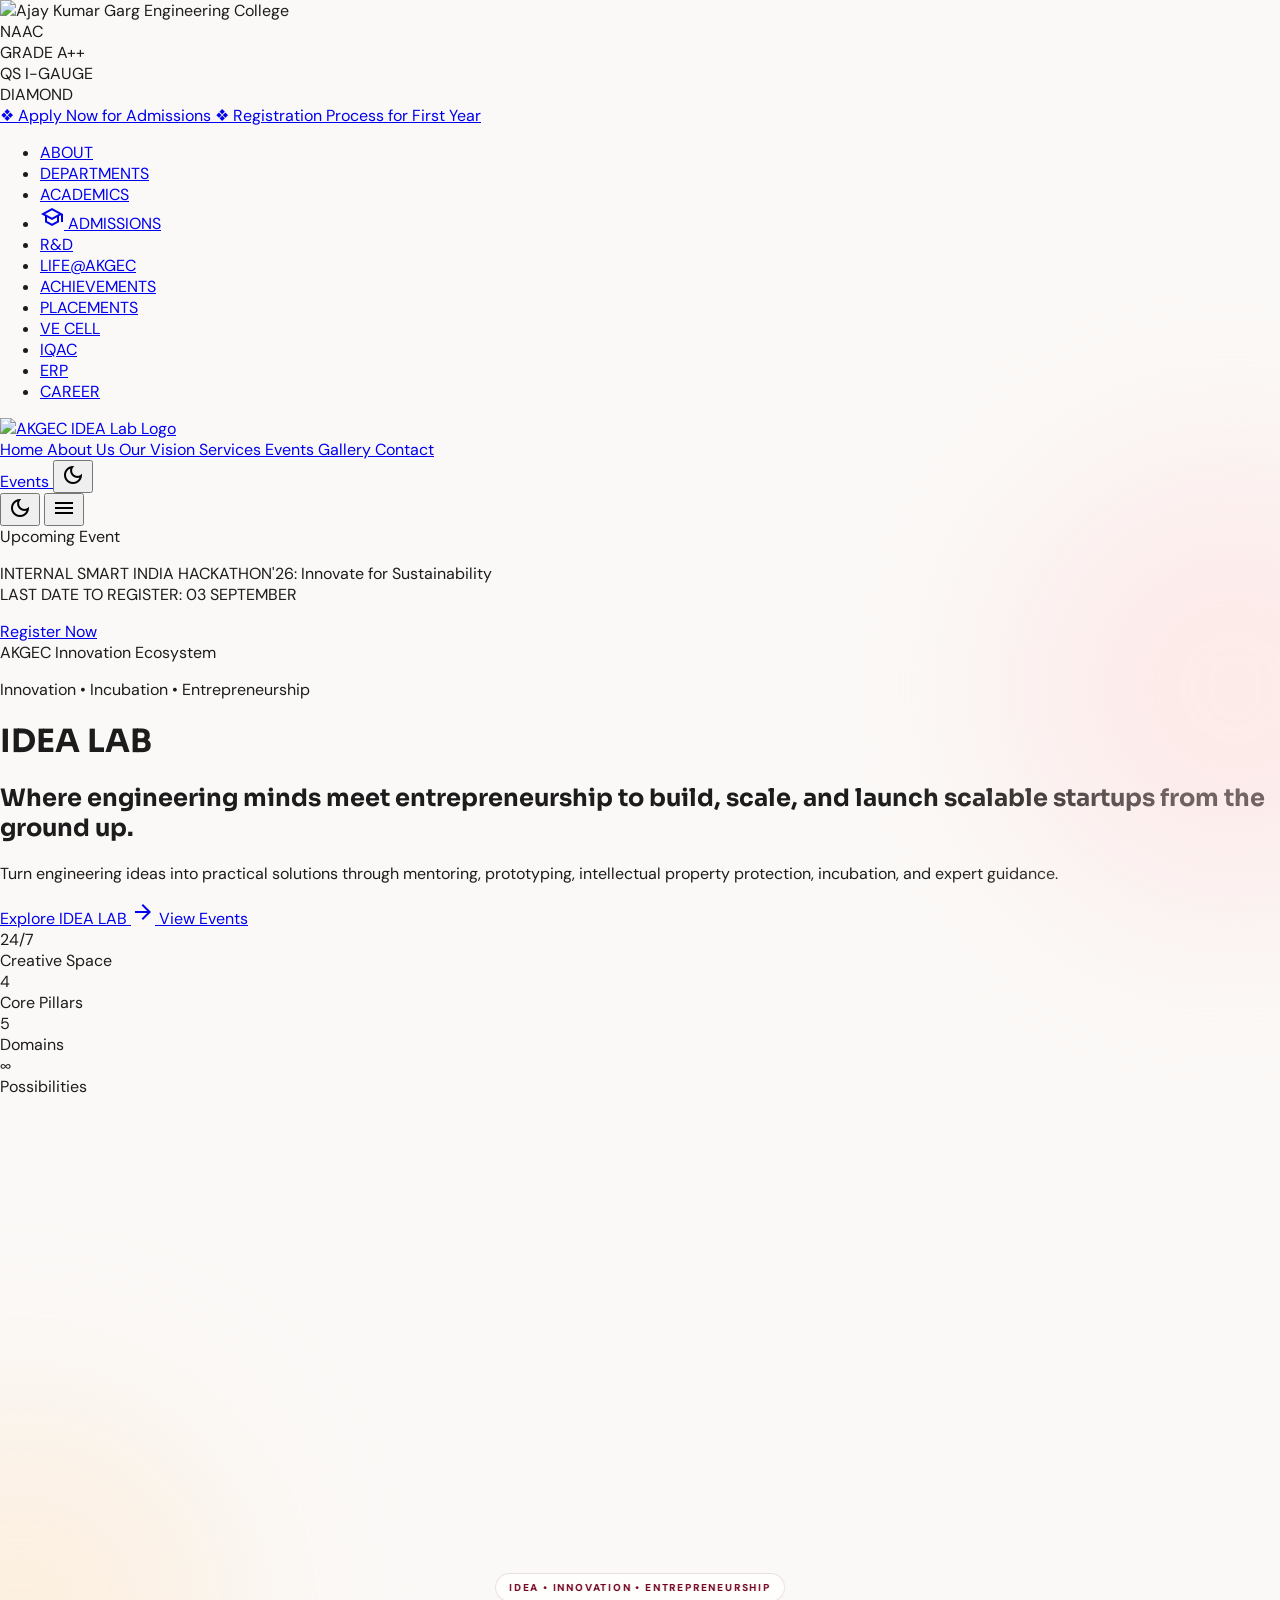
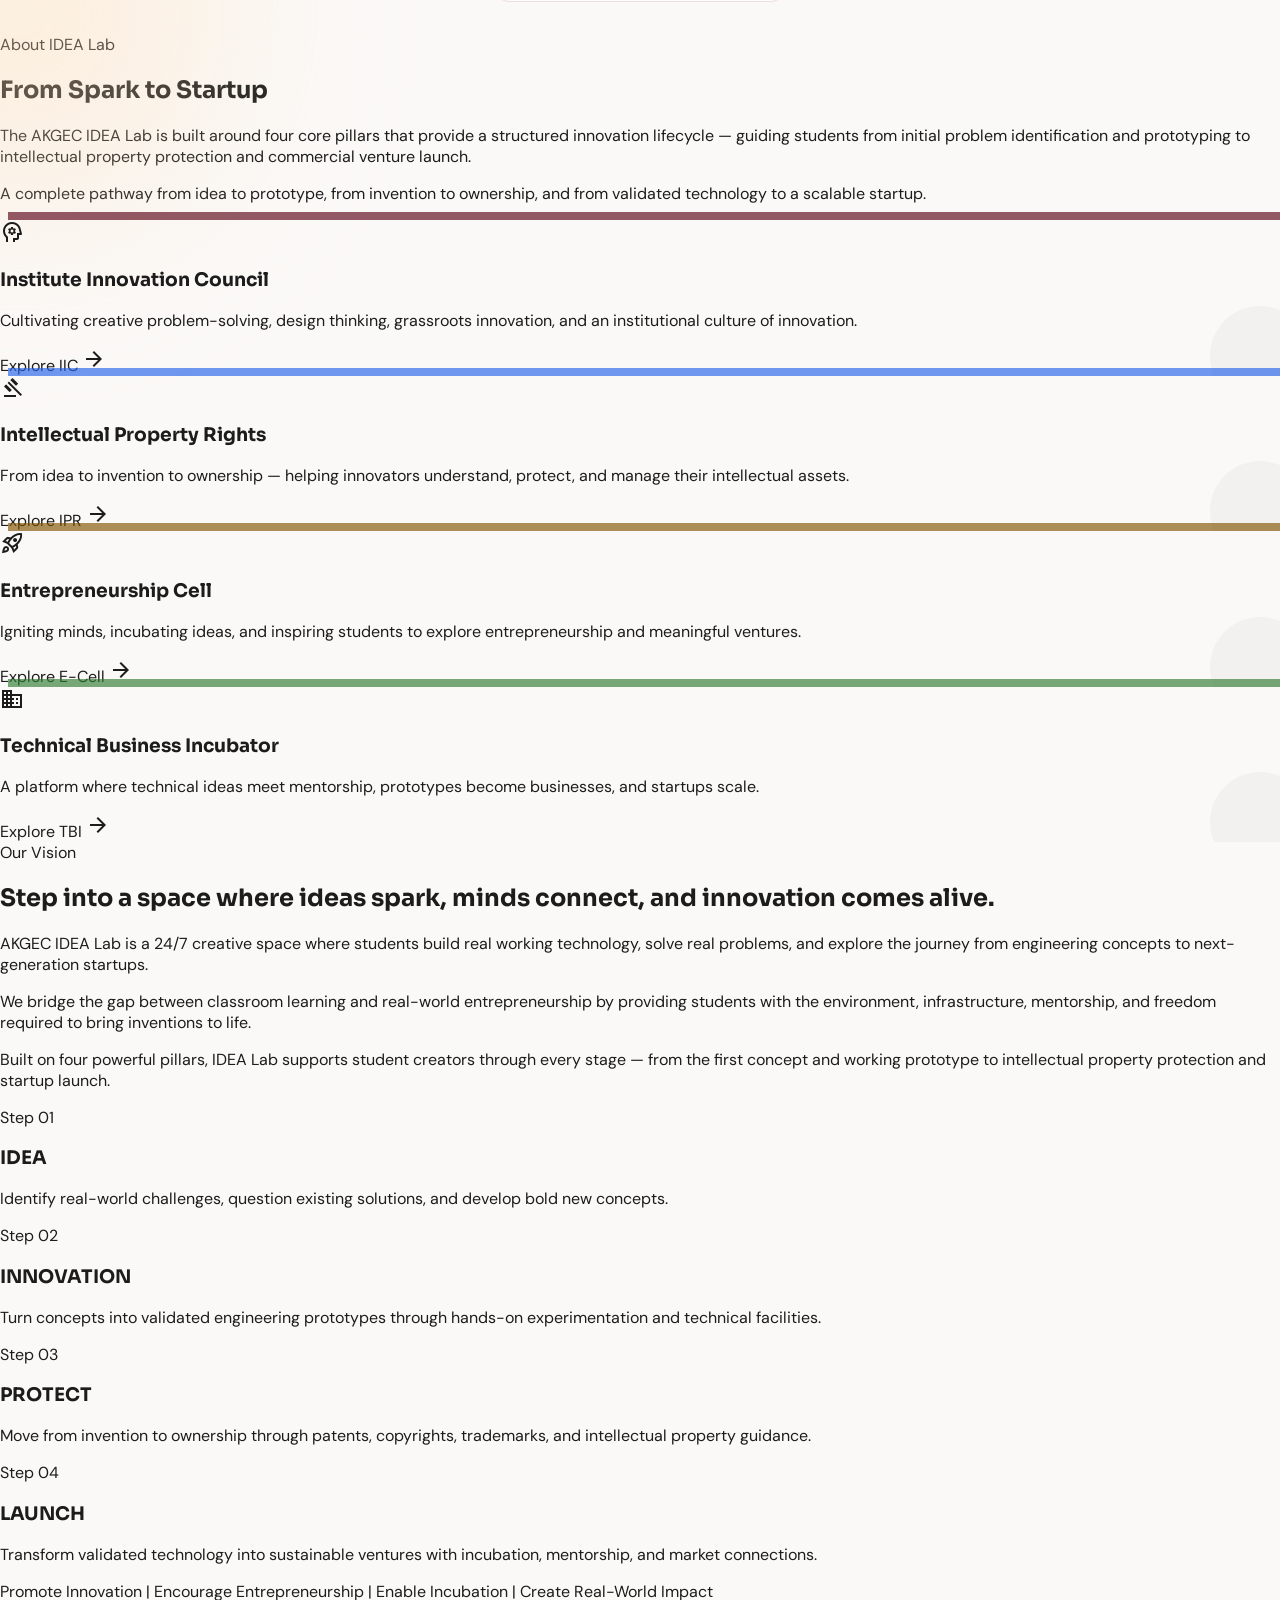
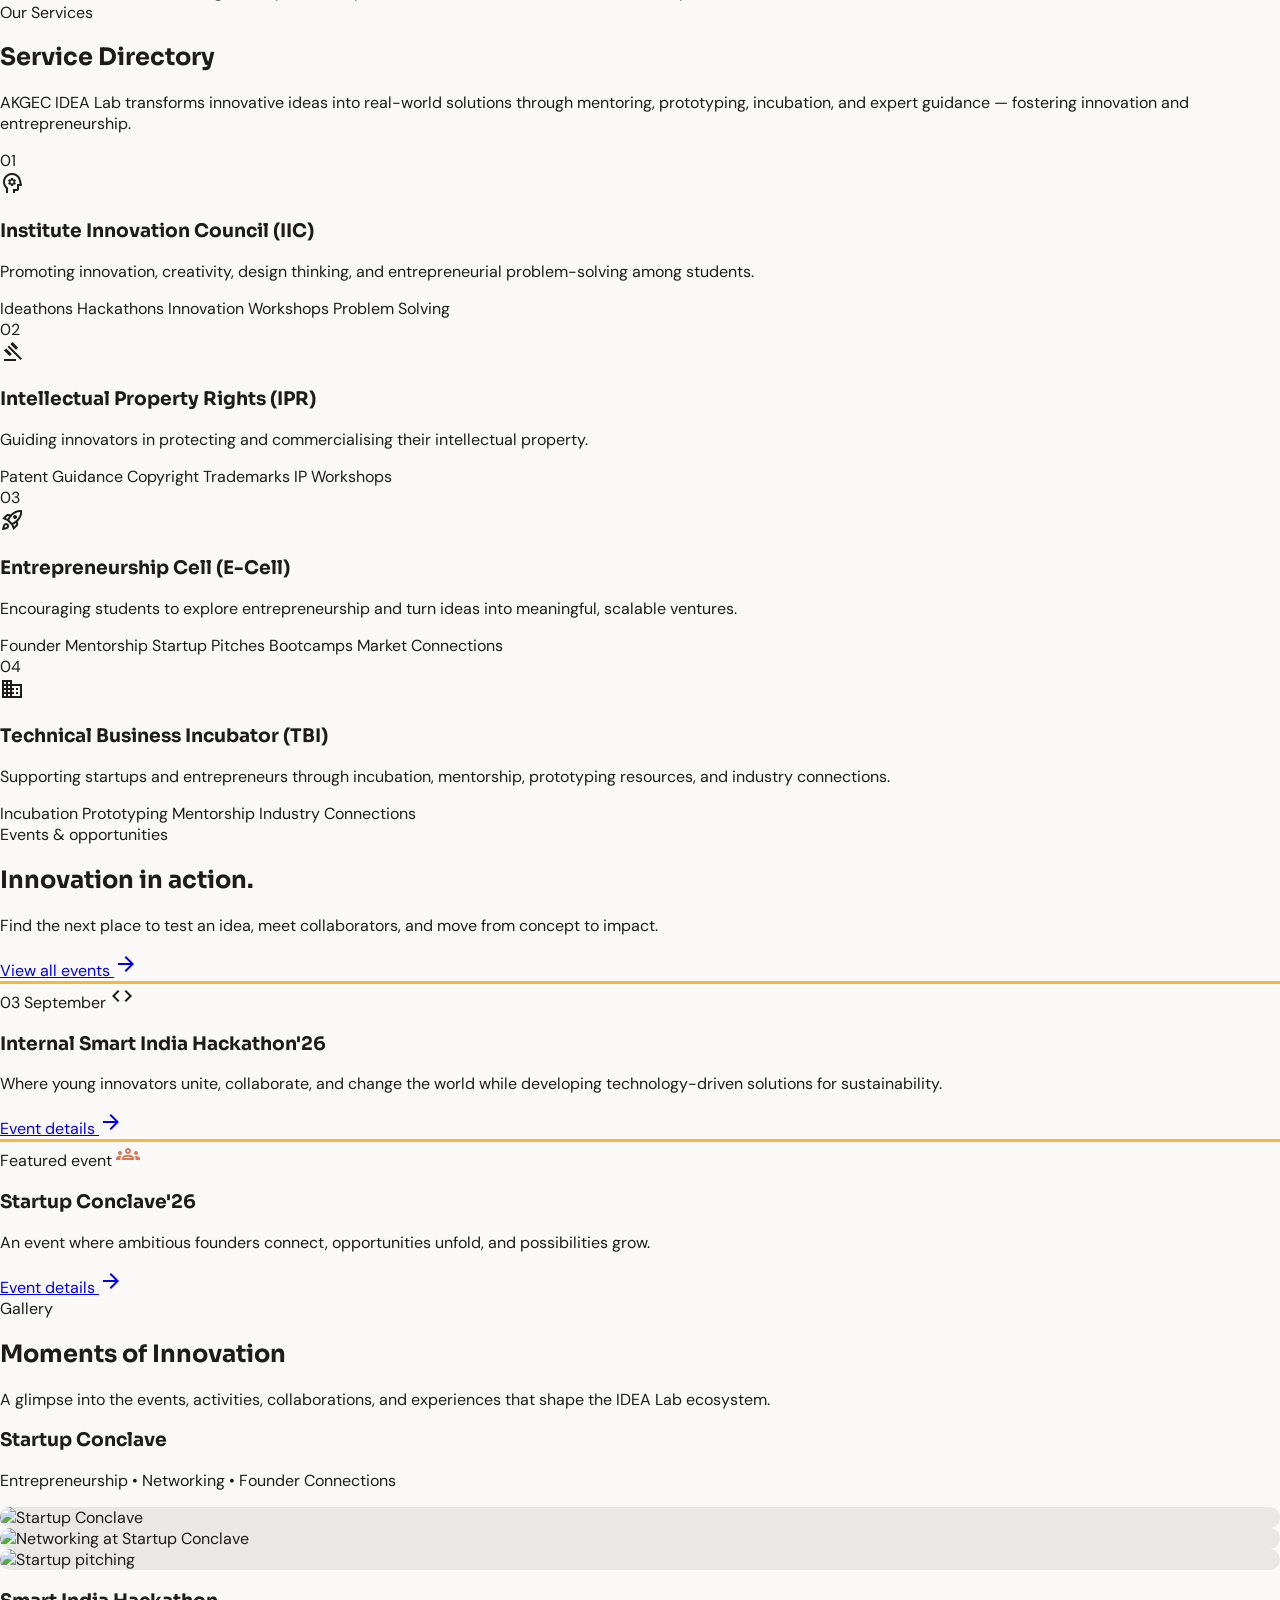
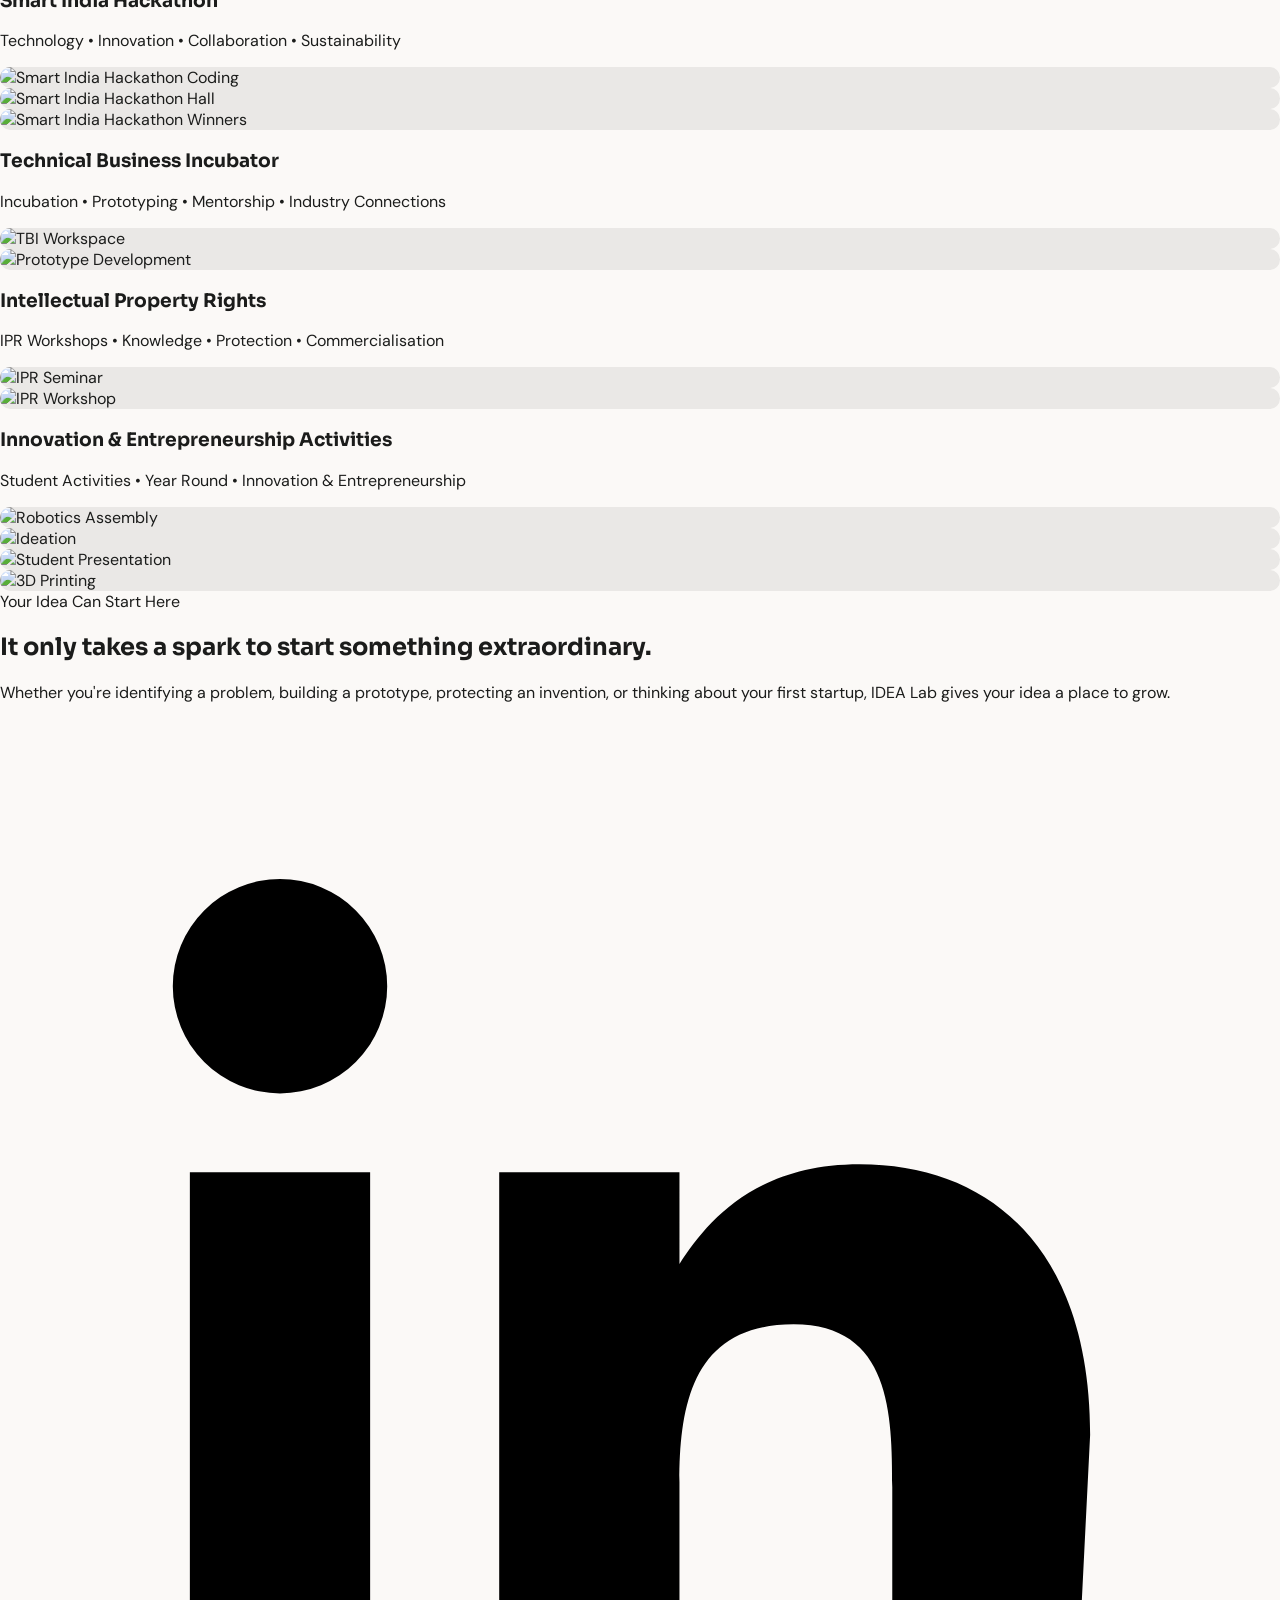
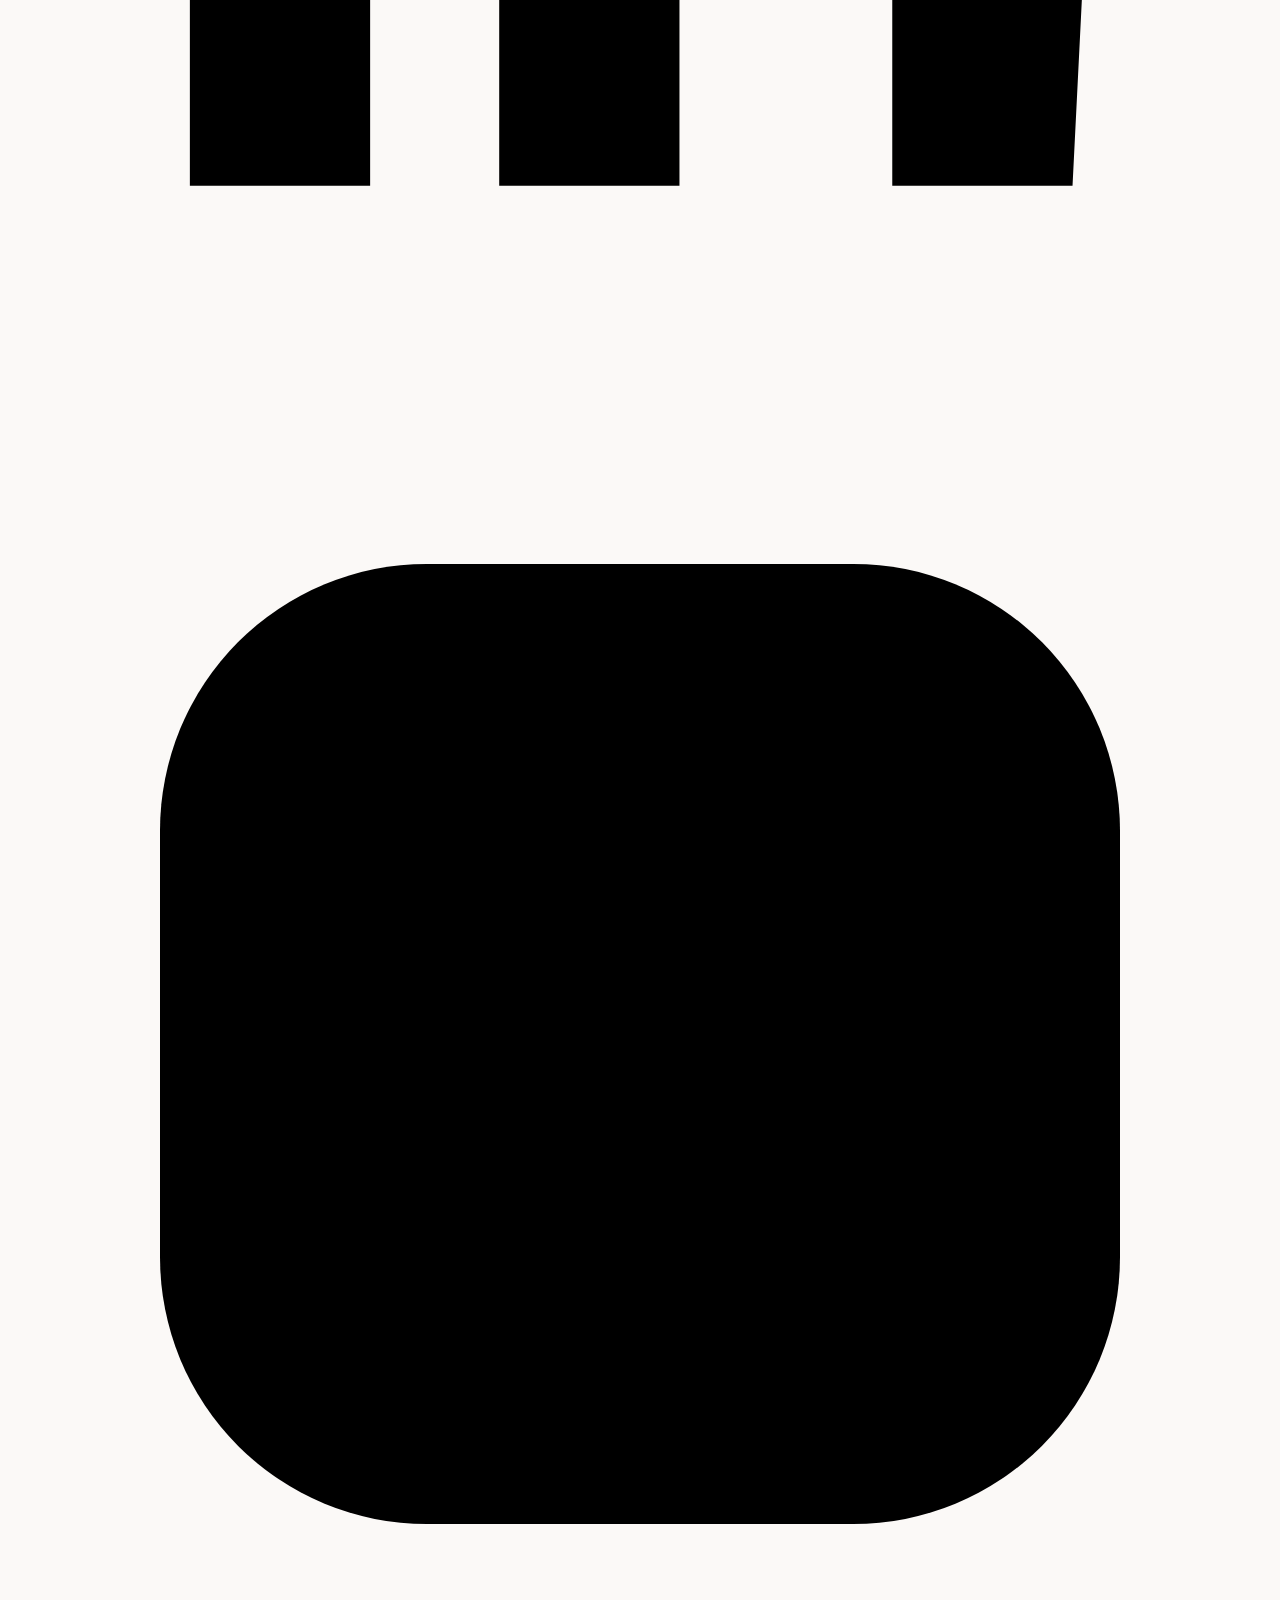
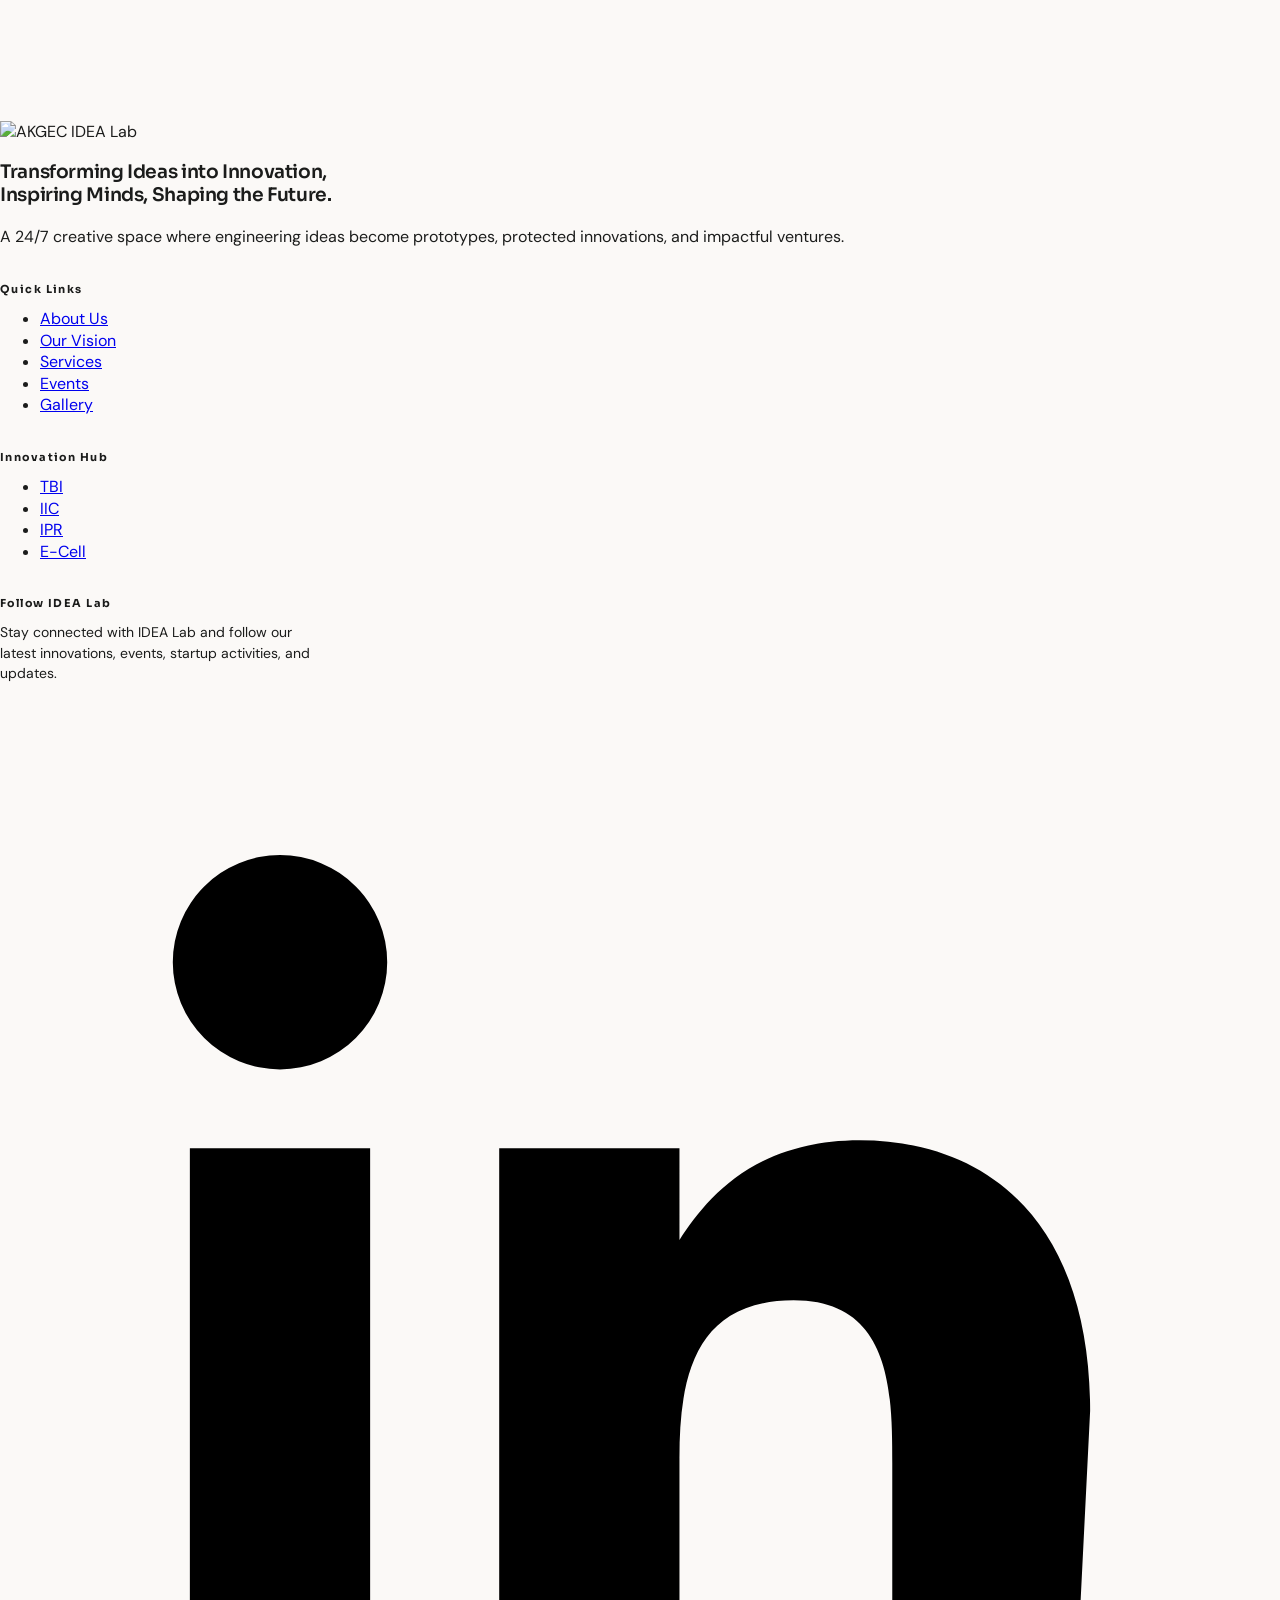
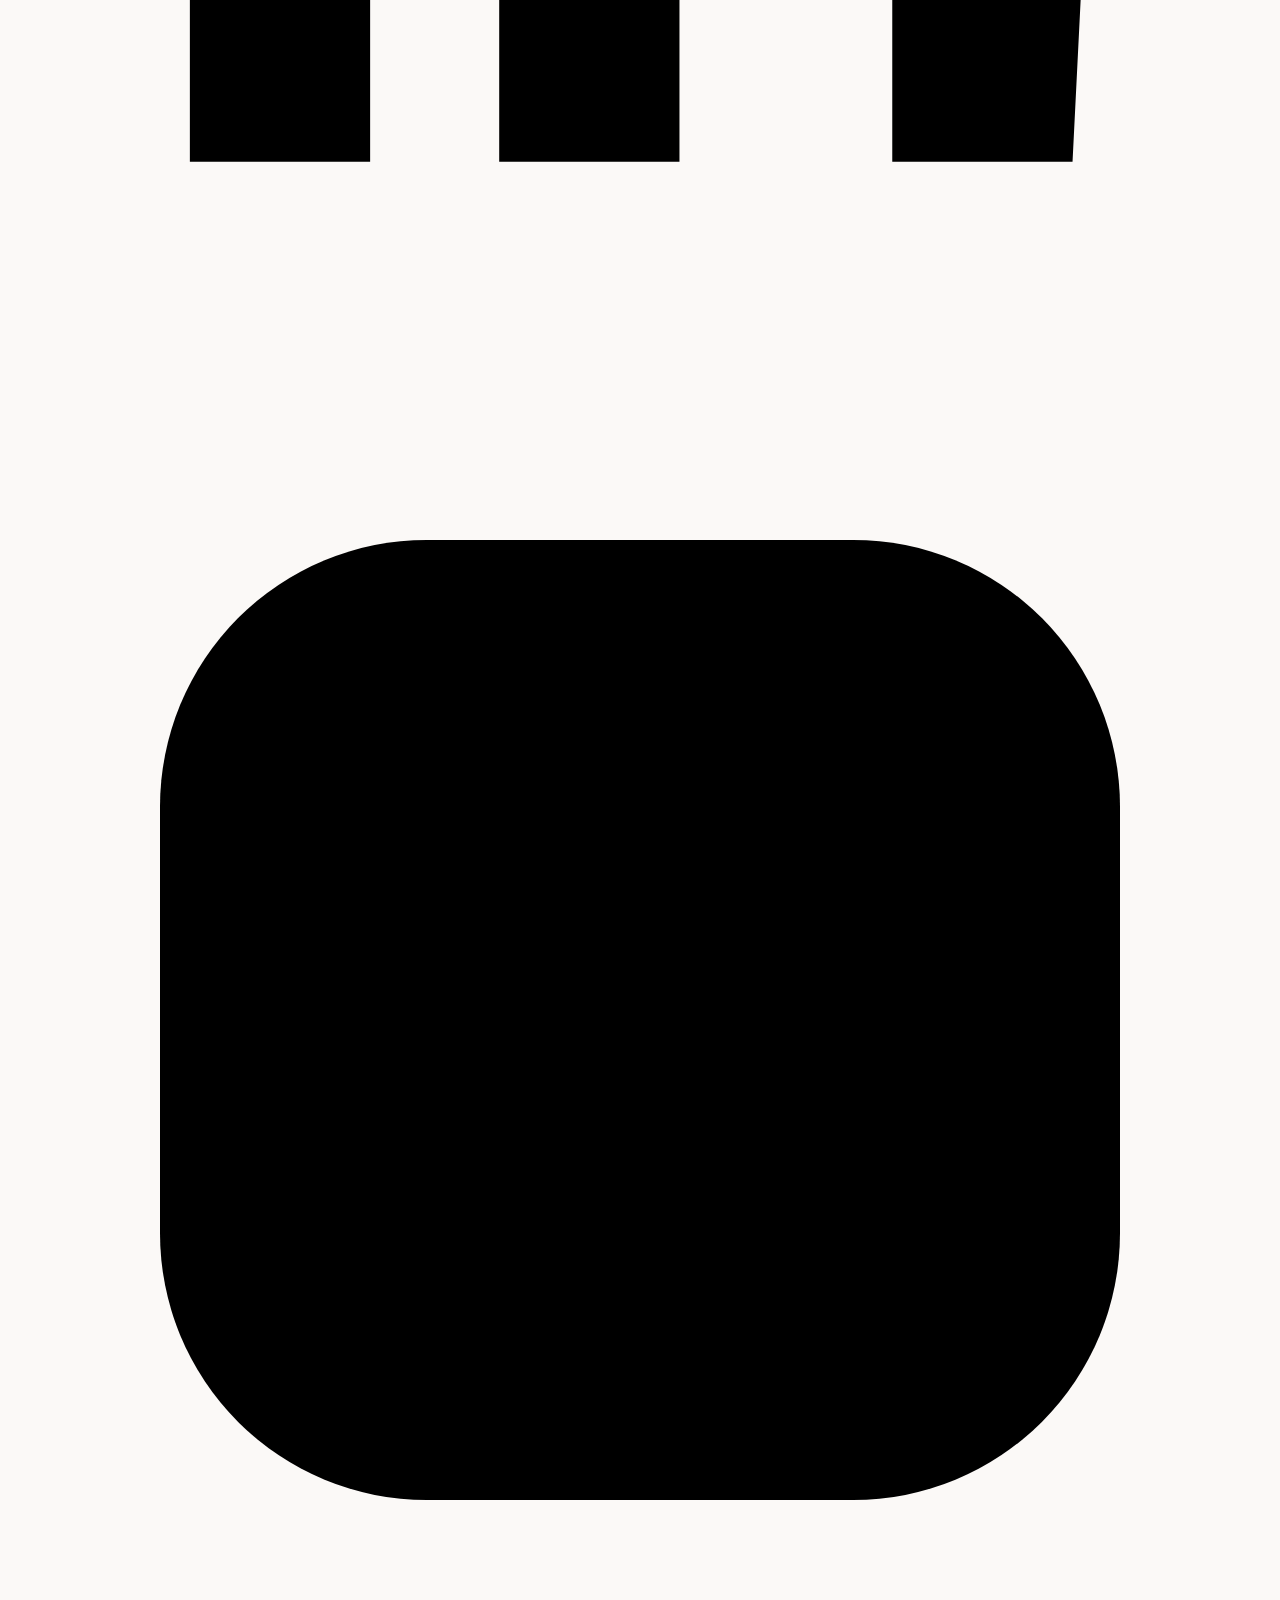
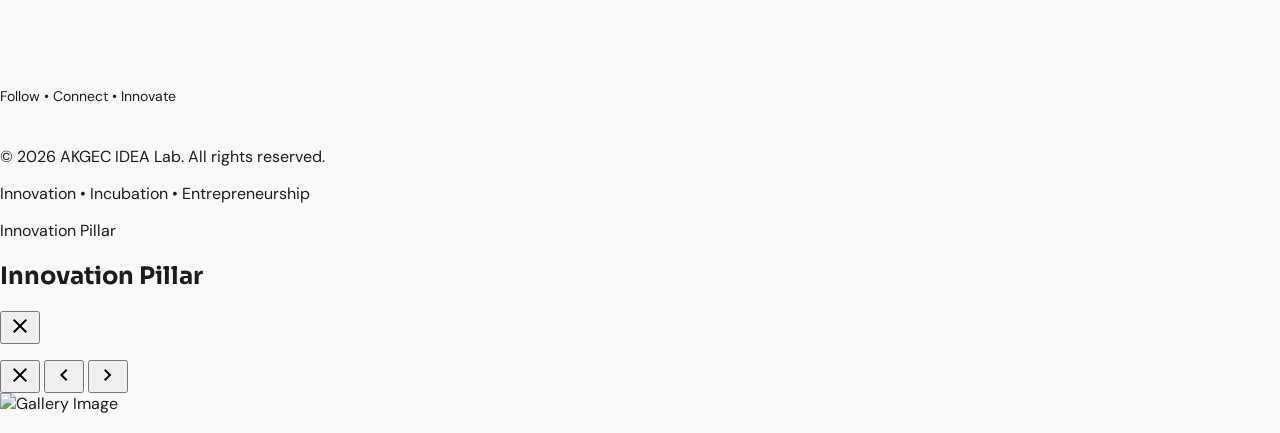
==== commit 4c996c44: "Update website UI and content" ====
--- a/index.html
+++ b/index.html
@@ -954,6 +954,13 @@
             </a>
 
             <a
+                href="events.html"
+                class="nav-link font-bold text-[11px] uppercase text-on-surface-variant hover:text-primary"
+            >
+                Events
+            </a>
+
+            <a
                 href="#gallery"
                 class="nav-link font-bold text-[11px] uppercase text-on-surface-variant hover:text-primary"
             >
@@ -1135,16 +1142,14 @@
             <h2
                 class="font-heading text-2xl md:text-3xl font-bold text-on-surface max-w-2xl"
             >
-                Where engineering minds meet entrepreneurship.
+                Where engineering minds meet entrepreneurship to build, scale, and launch scalable startups from the ground up.
             </h2>
 
 
             <p
                 class="text-lg md:text-xl text-on-surface-variant leading-relaxed max-w-2xl"
             >
-                Build, scale, and launch scalable startups from the ground up —
-                turning bold engineering ideas into prototypes, protected
-                innovations, and real-world ventures.
+                Turn engineering ideas into practical solutions through mentoring, prototyping, intellectual property protection, incubation, and expert guidance.
             </p>
 
 
@@ -1263,6 +1268,10 @@
                 provide a structured innovation lifecycle — guiding students
                 from initial problem identification and prototyping to
                 intellectual property protection and commercial venture launch.
+            </p>
+            <p class="text-sm md:text-base text-gray-400 leading-relaxed mt-4 max-w-3xl mx-auto">
+                A complete pathway from idea to prototype, from invention to ownership,
+                and from validated technology to a scalable startup.
             </p>
 
         </div>
@@ -1319,10 +1328,10 @@
                 onclick="openPillarModal(
                     'Intellectual Property Rights (IPR)',
                     [
-                        'Safeguards innovative breakthroughs through patent filings, copyright protection, and intellectual asset management.',
+                        'Safeguards innovative breakthroughs by streamlining patent filings, copyright protection, and intellectual asset management.',
                         'Provides foundational knowledge of patents, copyrights, trademarks, and other forms of intellectual property.',
-                        'Raises awareness about IP protection and pathways for IP registration and filing.',
-                        'Conducts workshops and expert-led sessions to provide practical insights into intellectual property rights.'
+                        'Raises awareness about intellectual property protection and pathways for IP registration and filing.',
+                        'Conducts workshops and expert-led sessions to provide practical insights into intellectual property rights and their applications.'
                     ]
                 )"
             >
@@ -1363,8 +1372,8 @@
                     [
                         'Acts as an entrepreneurial launchpad for students to transform innovative technology ideas into scalable startups.',
                         'Mentors aspiring student founders with expert business guidance.',
-                        'Hosts startup pitches, hackathons, ideation bootcamps, and entrepreneurship activities.',
-                        'Connects campus innovators with market experts, mentors, and angel investors.'
+                        'Hosts major startup pitches, hackathons, dynamic ideation bootcamps, and entrepreneurship activities.',
+                        'Connects campus innovators directly with market experts and angel investors.'
                     ]
                 )"
             >
@@ -1403,10 +1412,11 @@
                 onclick="openPillarModal(
                     'Technical Business Incubator (TBI)',
                     [
-                        'Transforms innovative technical ideas into viable commercial ventures.',
+                        'Transforms innovative technical ideas into viable commercial ventures within a government-supported startup ecosystem.',
                         'Offers prototyping labs, manufacturing resources, and industry-grade workspace.',
-                        'Bridges the gap between technology-driven startups, venture capitalists, and corporate markets.',
-                        'Provides mentorship, incubation support, and opportunities for entrepreneurial networking.'
+                        'Bridges the gap between tech-driven startups, venture capitalists, and corporate markets.',
+                        'Provides mentorship, incubation support, and opportunities for entrepreneurial networking.',
+                        'Hosts Startup Conclaves, TEDx events, and national hackathons to drive entrepreneurial networking.'
                     ]
                 )"
             >
@@ -1905,7 +1915,7 @@
                     <span class="material-symbols-outlined text-secondary-fixed-dim text-3xl" aria-hidden="true">code</span>
                 </div>
                 <h3 class="font-heading text-2xl font-bold mt-8 mb-3">Internal Smart India Hackathon'26</h3>
-                <p class="text-white/70 leading-relaxed mb-7">Innovate for Sustainability through technology-driven collaboration.</p>
+                <p class="text-white/70 leading-relaxed mb-7">Where young innovators unite, collaborate, and change the world while developing technology-driven solutions for sustainability.</p>
                 <a href="events.html#smart-india-hackathon" class="text-secondary-fixed-dim text-xs font-bold uppercase tracking-wider inline-flex items-center gap-2">
                     Event details <span class="material-symbols-outlined text-sm" aria-hidden="true">arrow_forward</span>
                 </a>
@@ -1917,7 +1927,7 @@
                     <span class="material-symbols-outlined text-coral text-3xl" aria-hidden="true">groups</span>
                 </div>
                 <h3 class="font-heading text-2xl font-bold mt-8 mb-3">Startup Conclave'26</h3>
-                <p class="text-white/70 leading-relaxed mb-7">An entrepreneurship and networking platform for ambitious ideas and future ventures.</p>
+                <p class="text-white/70 leading-relaxed mb-7">An event where ambitious founders connect, opportunities unfold, and possibilities grow.</p>
                 <a href="events.html#startup-conclave" class="text-secondary-fixed-dim text-xs font-bold uppercase tracking-wider inline-flex items-center gap-2">
                     Event details <span class="material-symbols-outlined text-sm" aria-hidden="true">arrow_forward</span>
                 </a>
@@ -1967,7 +1977,7 @@
                 </h3>
 
                 <p class="text-xs uppercase tracking-widest text-on-surface-variant mt-2">
-                    Entrepreneurship • Networking
+                    Entrepreneurship • Networking • Founder Connections
                 </p>
 
             </div>
@@ -2042,7 +2052,7 @@
                 </h3>
 
                 <p class="text-xs uppercase tracking-widest text-on-surface-variant mt-2">
-                    Technology • Innovation • Collaboration
+                    Technology • Innovation • Collaboration • Sustainability
                 </p>
 
             </div>
@@ -2113,7 +2123,7 @@
                 </h3>
 
                 <p class="text-xs uppercase tracking-widest text-on-surface-variant mt-2">
-                    Incubation • Prototyping • Mentorship
+                    Incubation • Prototyping • Mentorship • Industry Connections
                 </p>
 
             </div>
@@ -2168,7 +2178,7 @@
                 </h3>
 
                 <p class="text-xs uppercase tracking-widest text-on-surface-variant mt-2">
-                    IPR Workshops • Knowledge • Protection
+                    IPR Workshops • Knowledge • Protection • Commercialisation
                 </p>
 
             </div>
@@ -2223,7 +2233,7 @@
                 </h3>
 
                 <p class="text-xs uppercase tracking-widest text-on-surface-variant mt-2">
-                    Student Activities • Year Round
+                    Student Activities • Year Round • Innovation & Entrepreneurship
                 </p>
 
             </div>
@@ -2395,10 +2405,14 @@
                     class="h-24 w-auto object-contain mb-3"
                 >
 
-                <h3 class="footer-tagline font-heading text-xl md:text-[16px] font-semibold leading-[1.25] tracking-tight mb-0">
+                <h3 class="footer-tagline font-heading text-xl md:text-[16px] font-semibold leading-[1.25] tracking-tight mb-2">
                     Transforming Ideas into Innovation,<br>
                     Inspiring Minds, Shaping the Future.
                 </h3>
+                <p class="text-white/55 text-xs leading-relaxed max-w-[360px]">
+                    A 24/7 creative space where engineering ideas become prototypes,
+                    protected innovations, and impactful ventures.
+                </p>
 
                 
 
@@ -2458,28 +2472,28 @@
                     Innovation Hub
                 </h4>
 
-                <ul class="space-y-2 text-white/65">
+                <ul class="space-y-3 text-white/65">
 
                     <li>
-                        <a href="#about" class="hover:text-secondary-fixed-dim transition">
+                        <a href="#about" class="hover:text-secondary-fixed-dim transition font-semibold">
                             TBI
                         </a>
                     </li>
 
                     <li>
-                        <a href="#about" class="hover:text-secondary-fixed-dim transition">
+                        <a href="#about" class="hover:text-secondary-fixed-dim transition font-semibold">
                             IIC
                         </a>
                     </li>
 
                     <li>
-                        <a href="#about" class="hover:text-secondary-fixed-dim transition">
+                        <a href="#about" class="hover:text-secondary-fixed-dim transition font-semibold">
                             IPR
                         </a>
                     </li>
 
                     <li>
-                        <a href="#about" class="hover:text-secondary-fixed-dim transition">
+                        <a href="#about" class="hover:text-secondary-fixed-dim transition font-semibold">
                             E-Cell
                         </a>
                     </li>
@@ -2499,8 +2513,8 @@
     </h4>
 
     <p class="text-white/50 text-sm leading-relaxed mb-3">
-        Stay connected with IDEA Lab and follow our latest
-        innovations, events, and updates.
+        Stay connected with IDEA Lab and follow our latest innovations,
+        events, startup activities, and updates.
     </p>
 
     <div class="flex items-center gap-3">
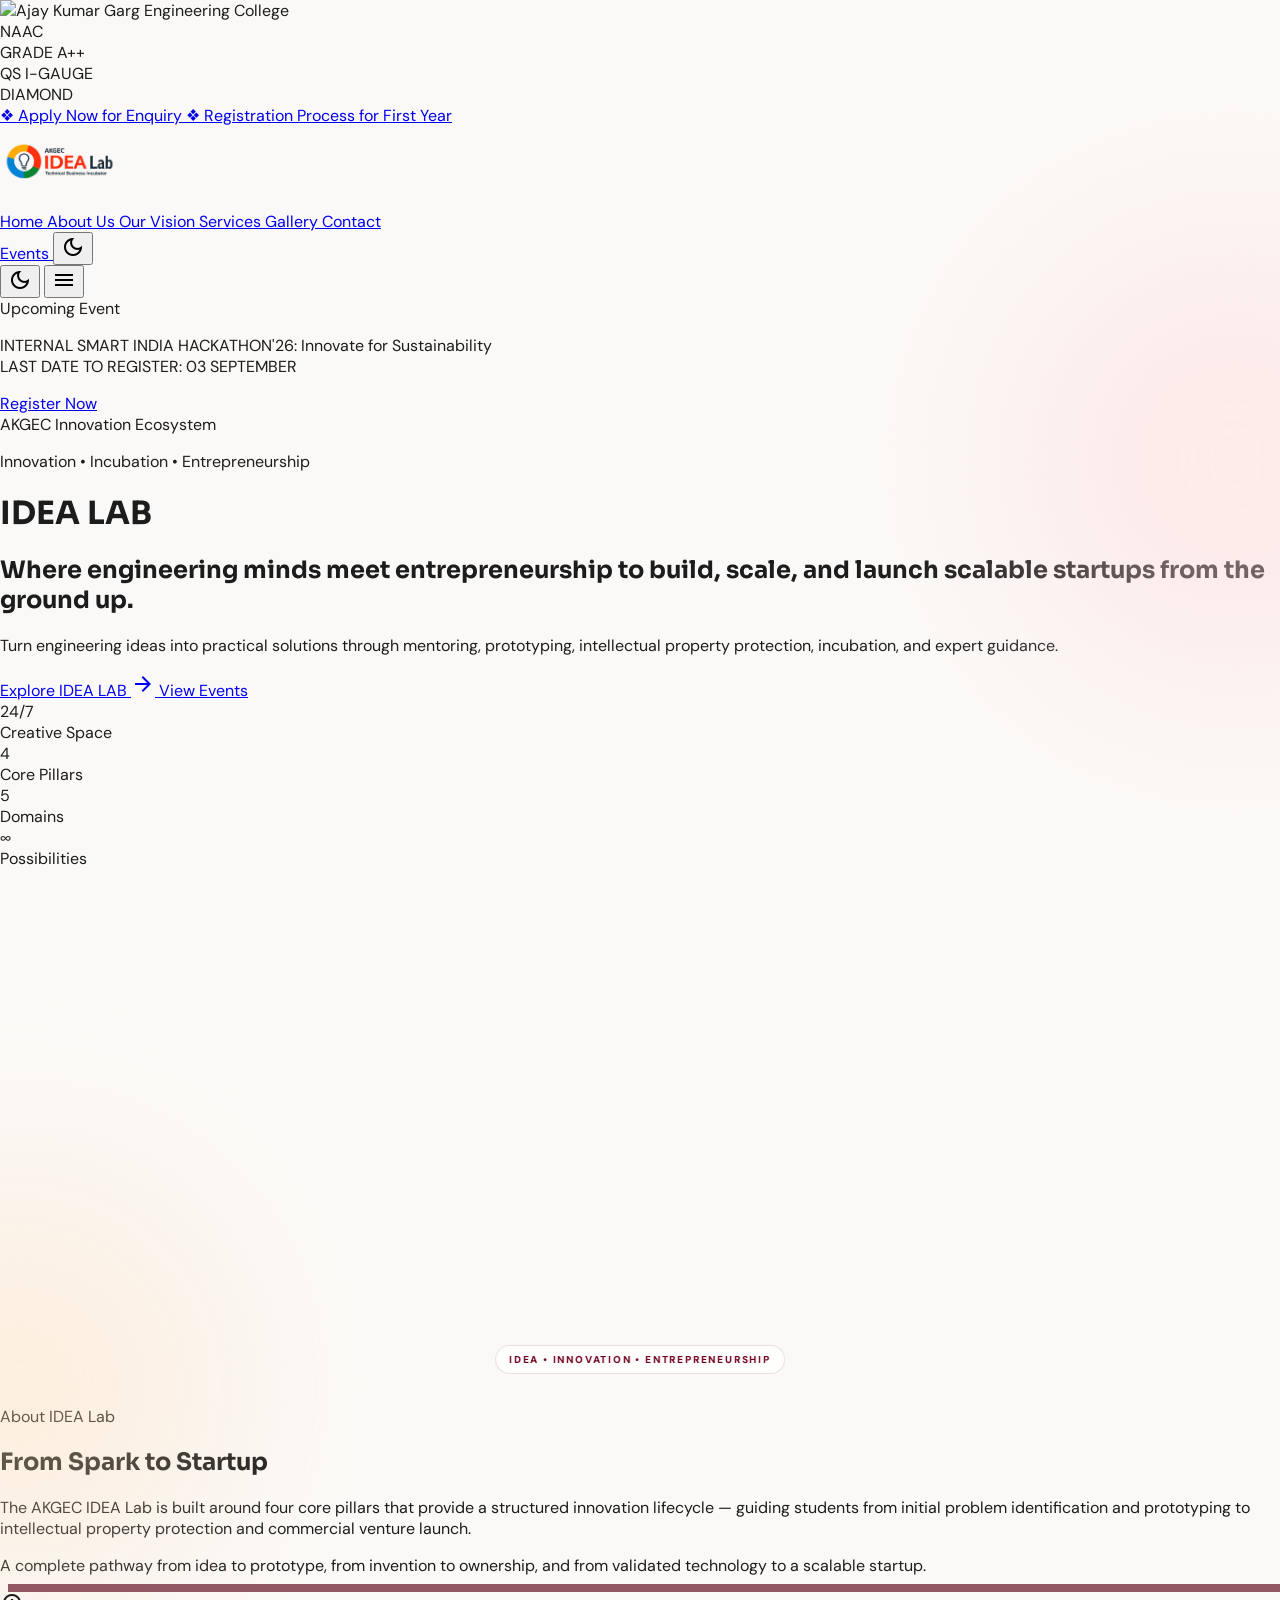
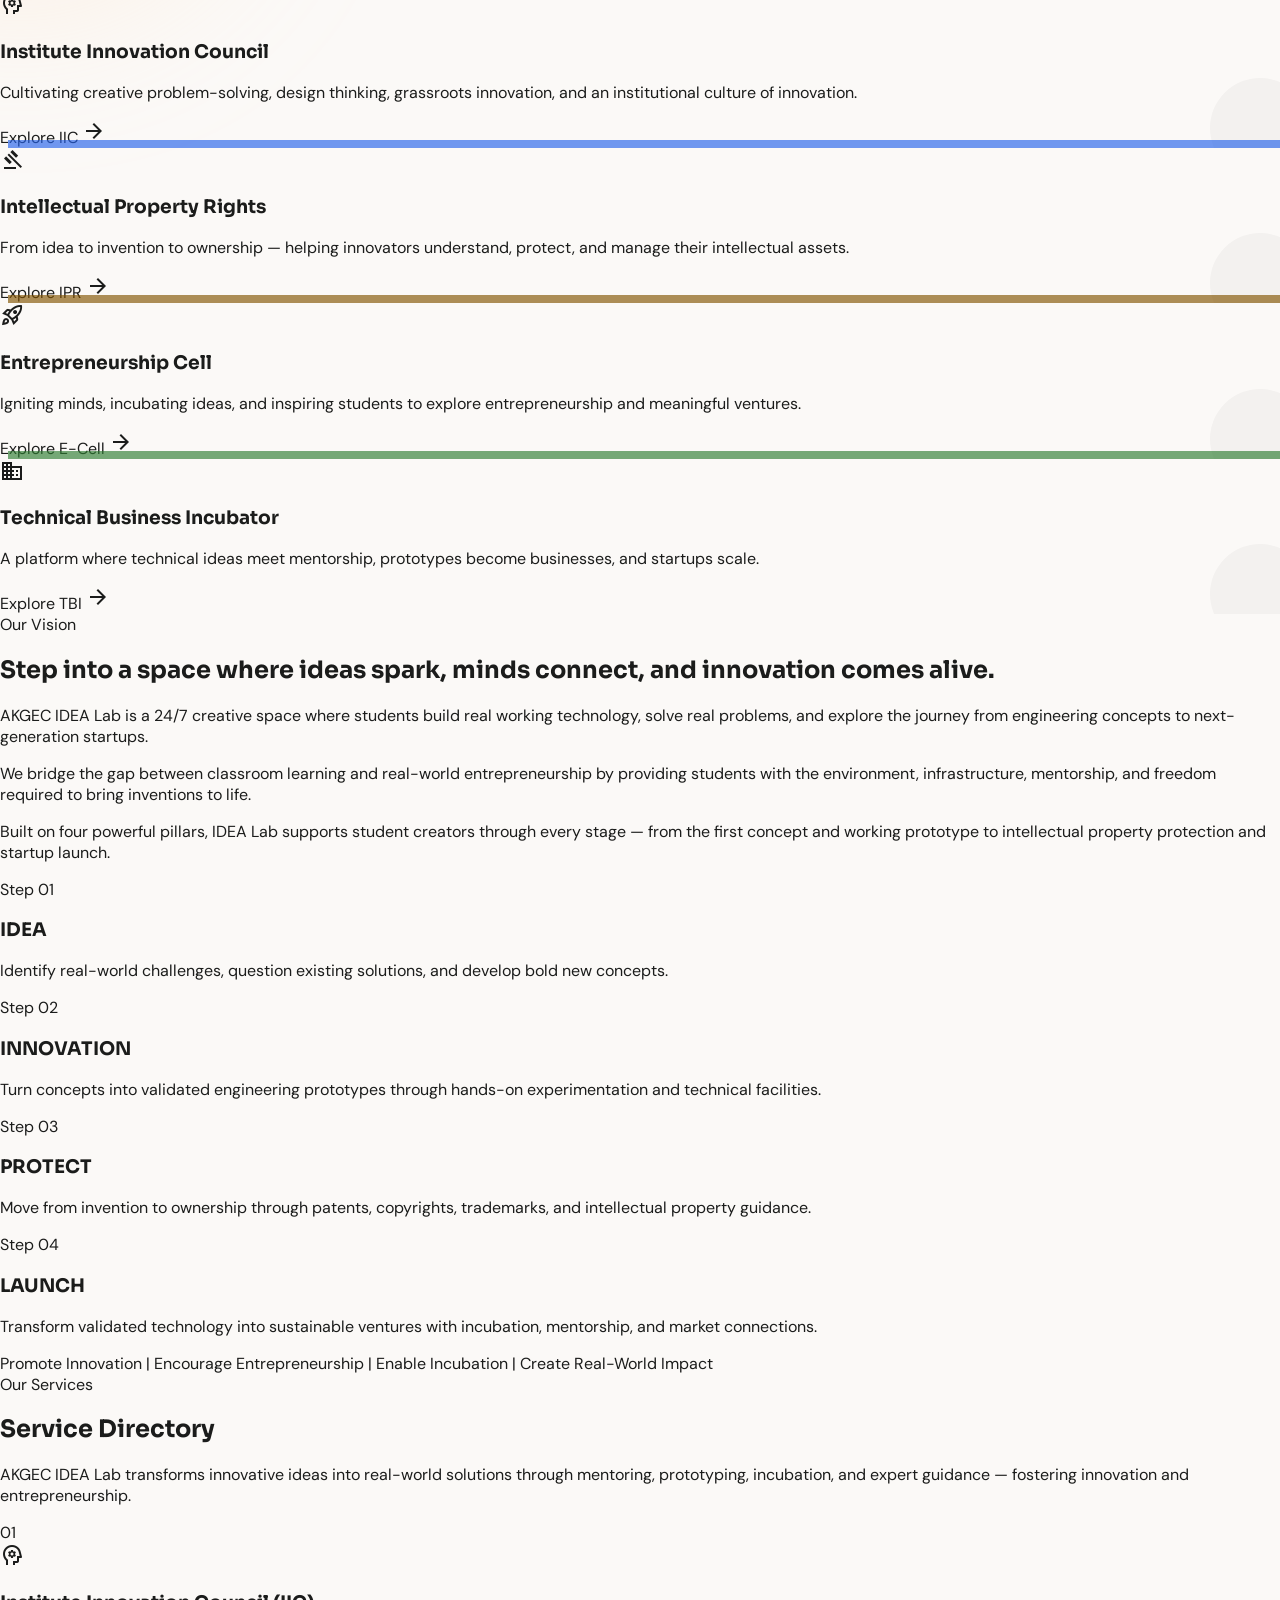
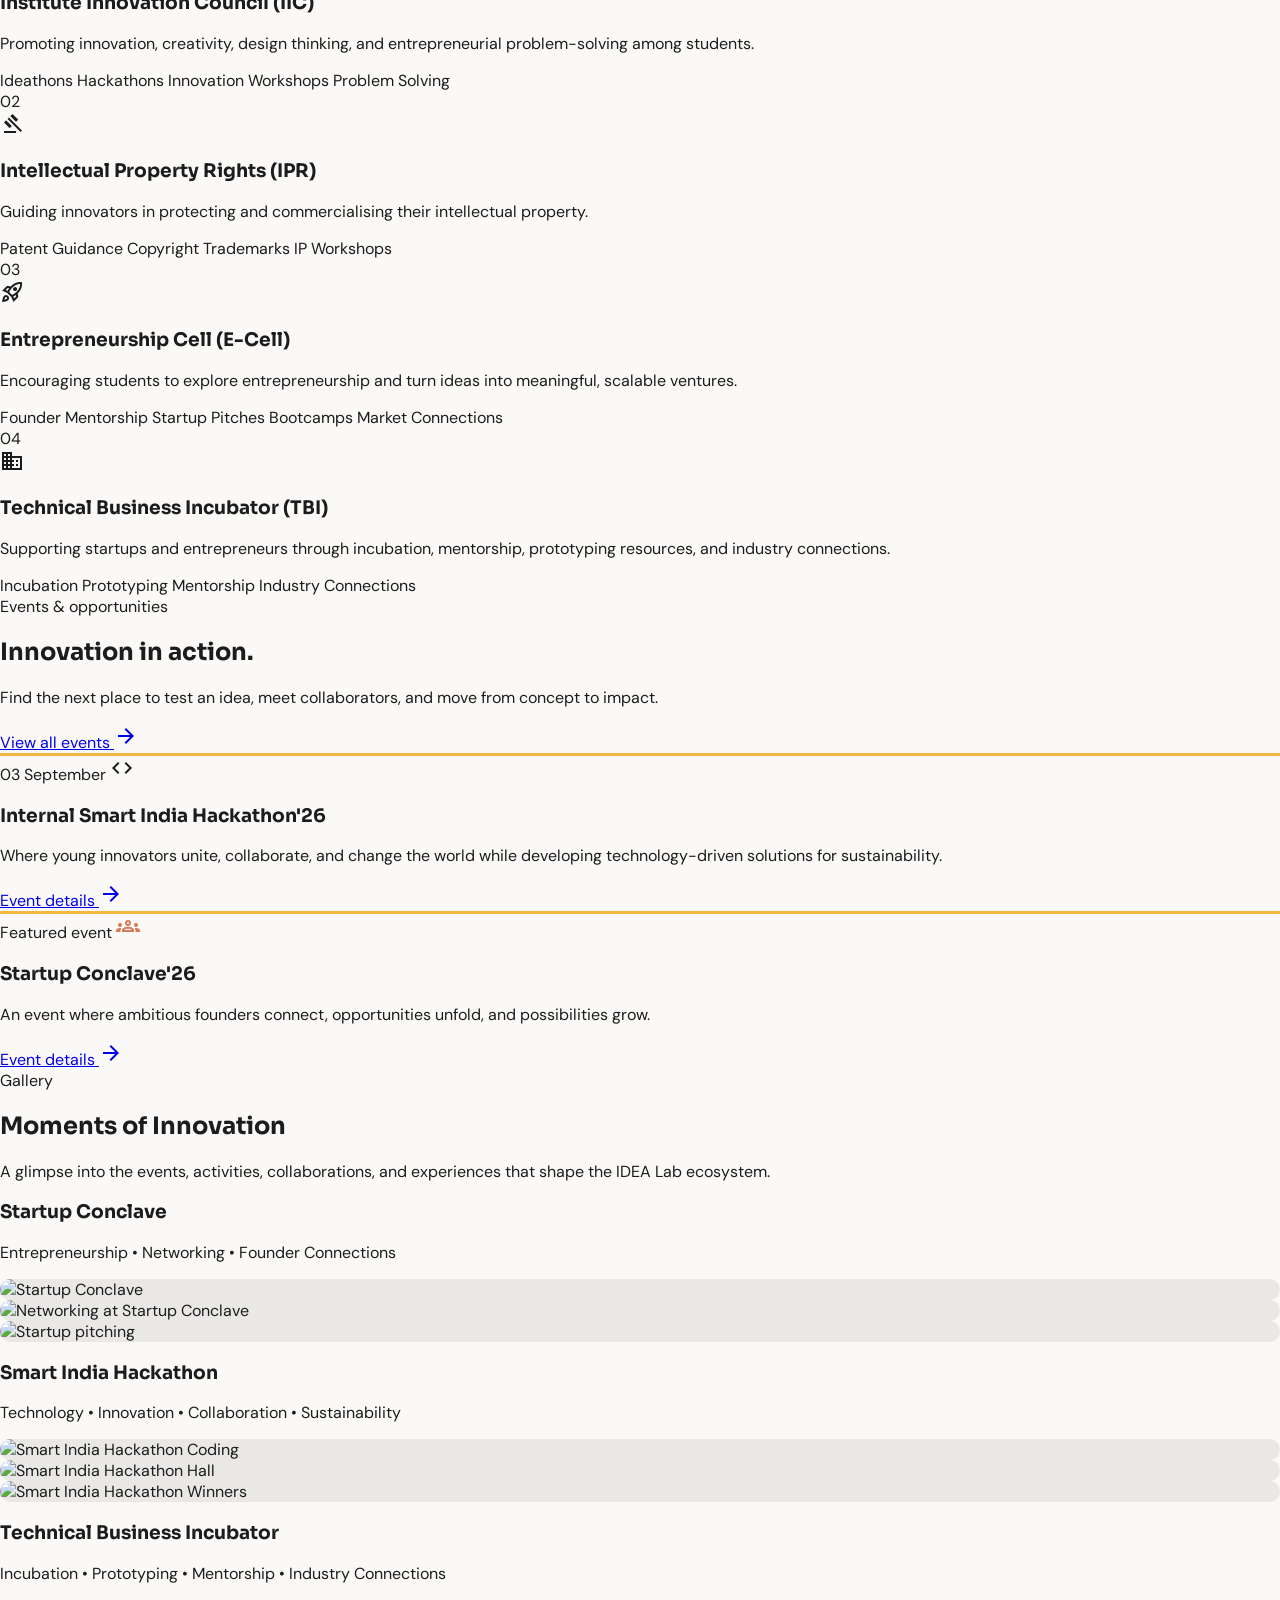
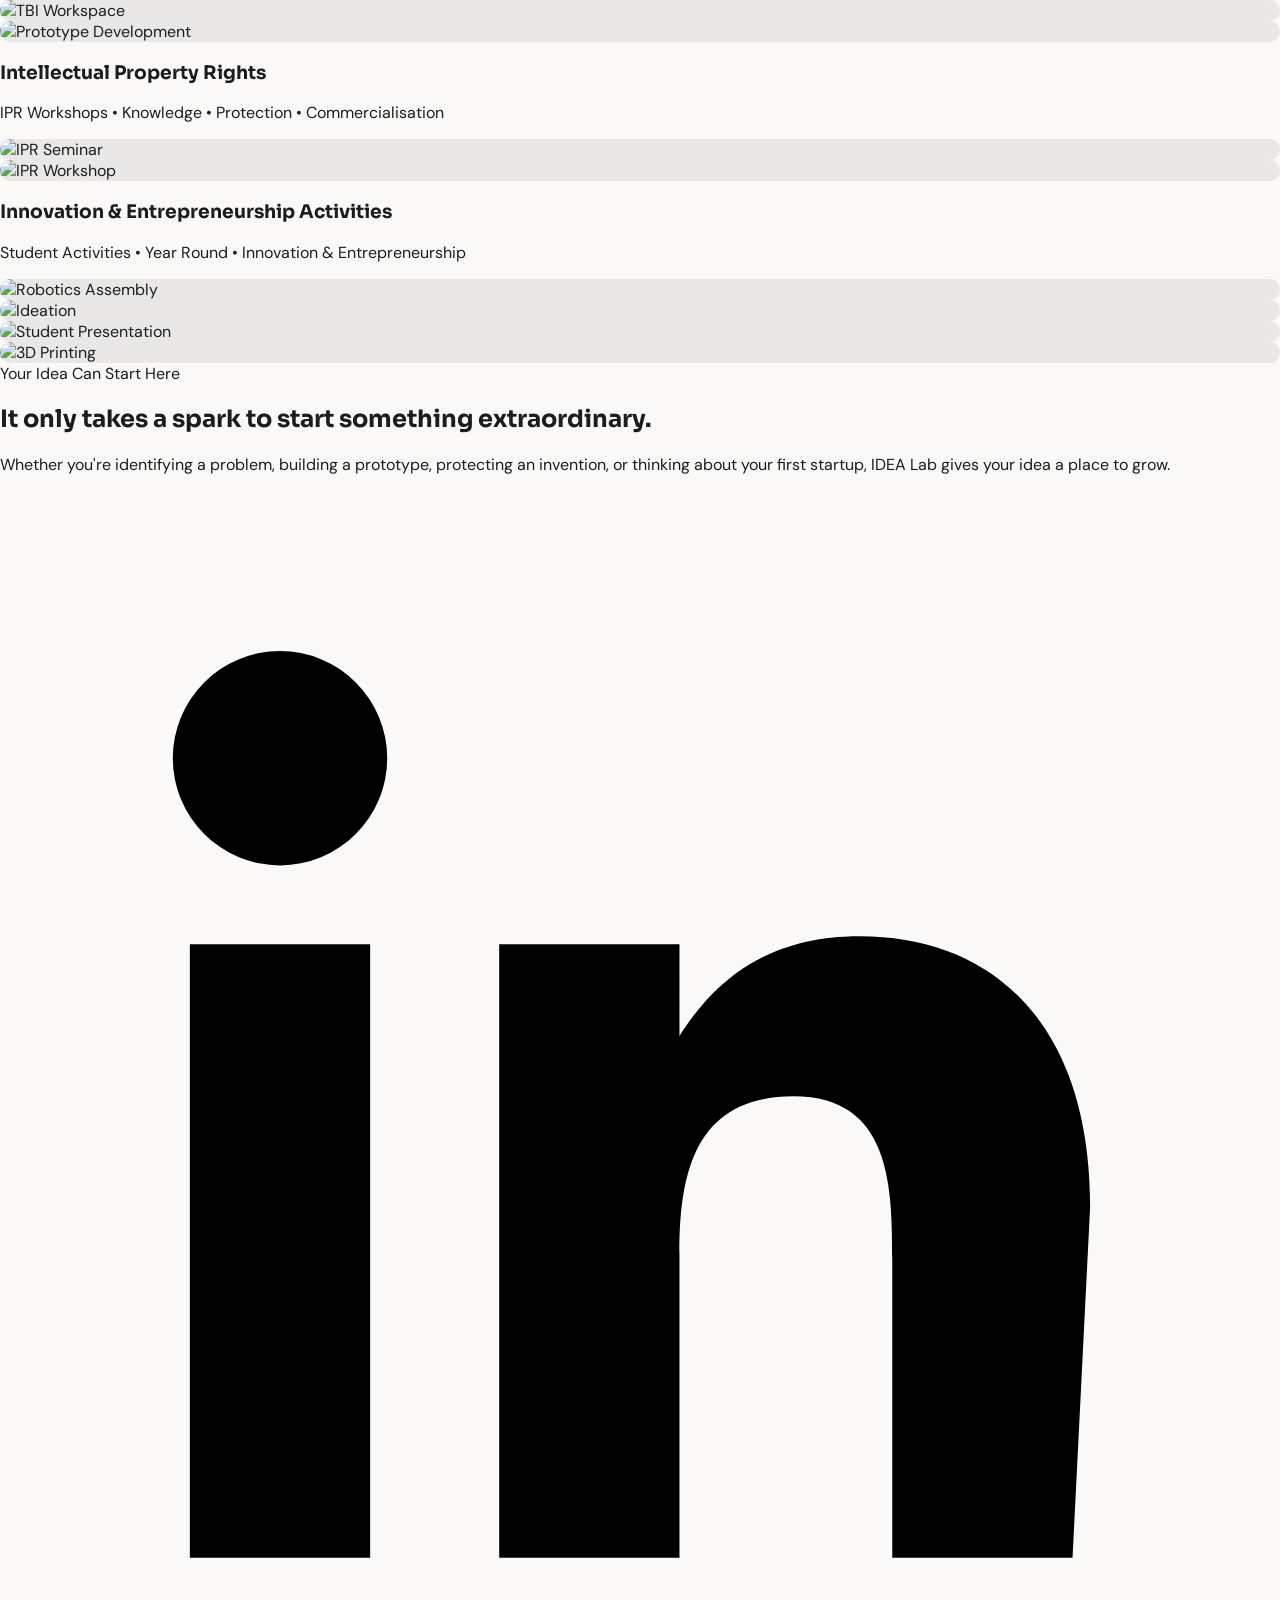
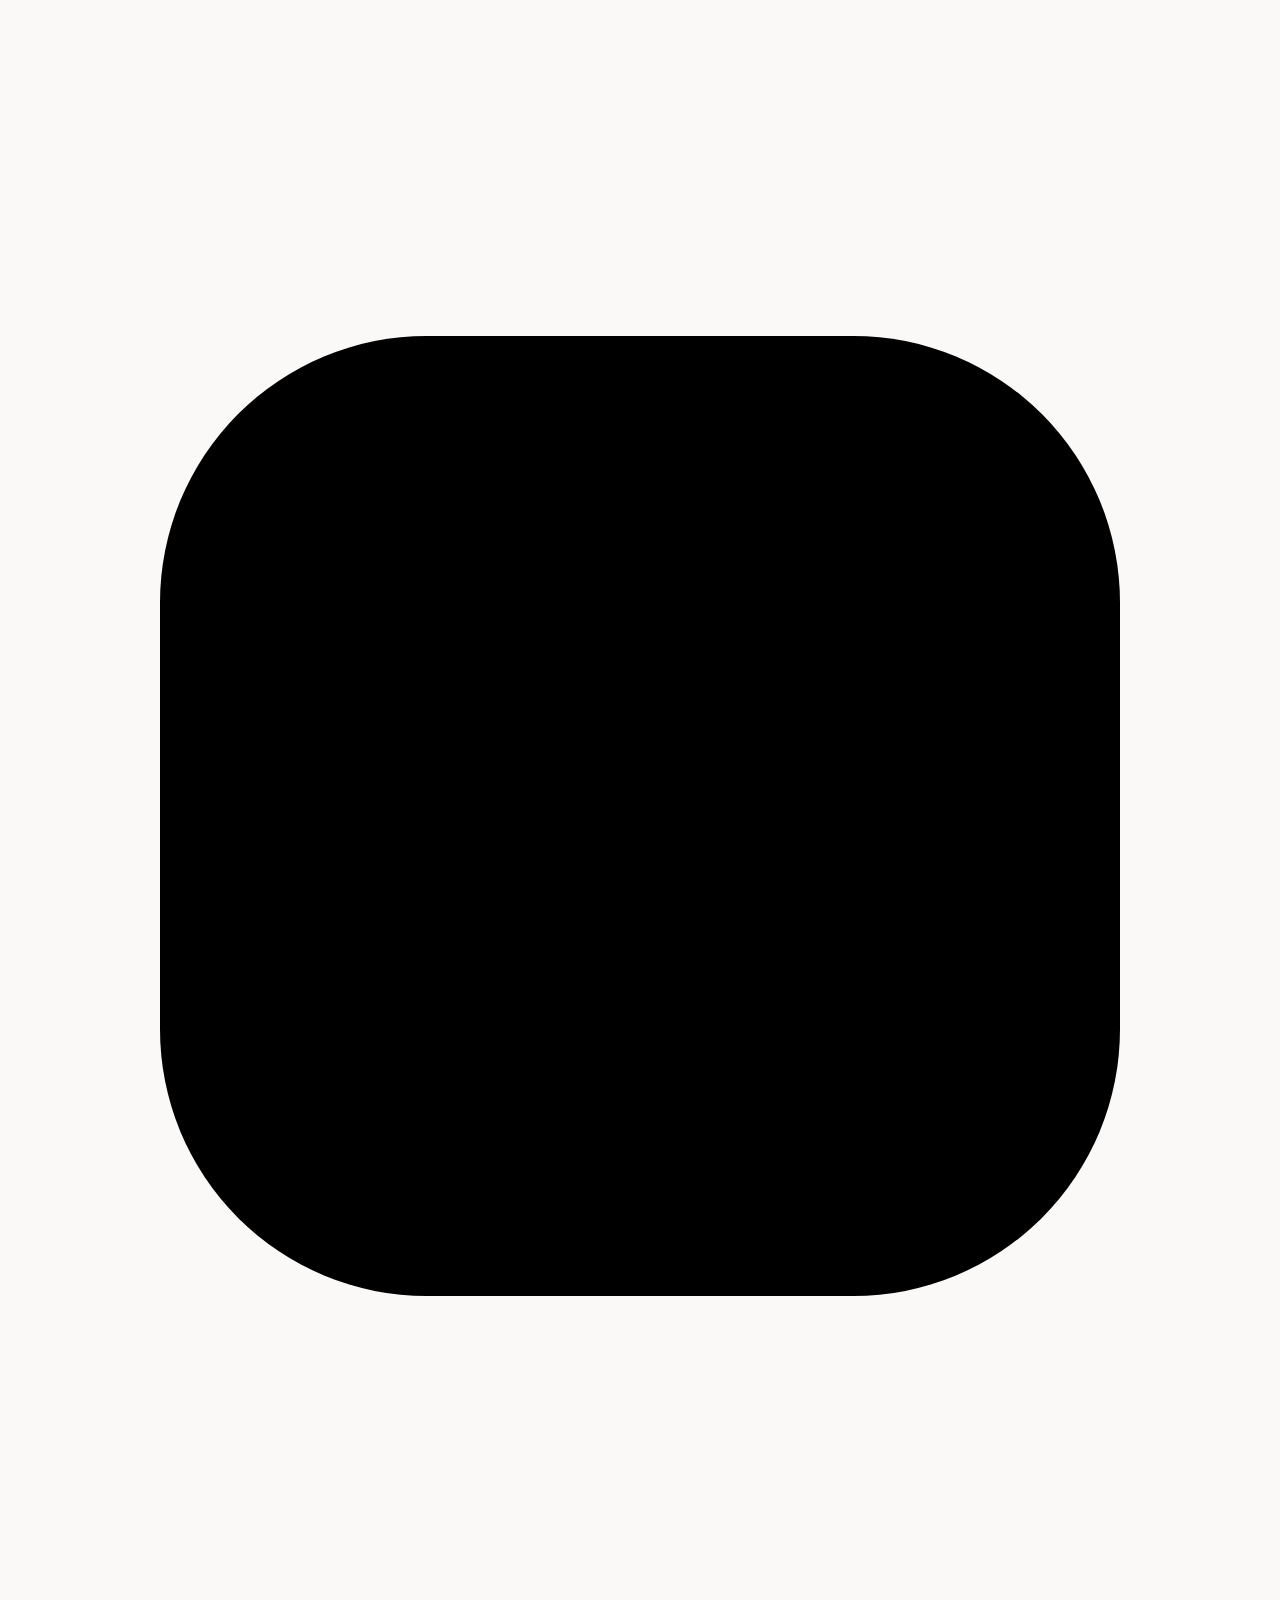
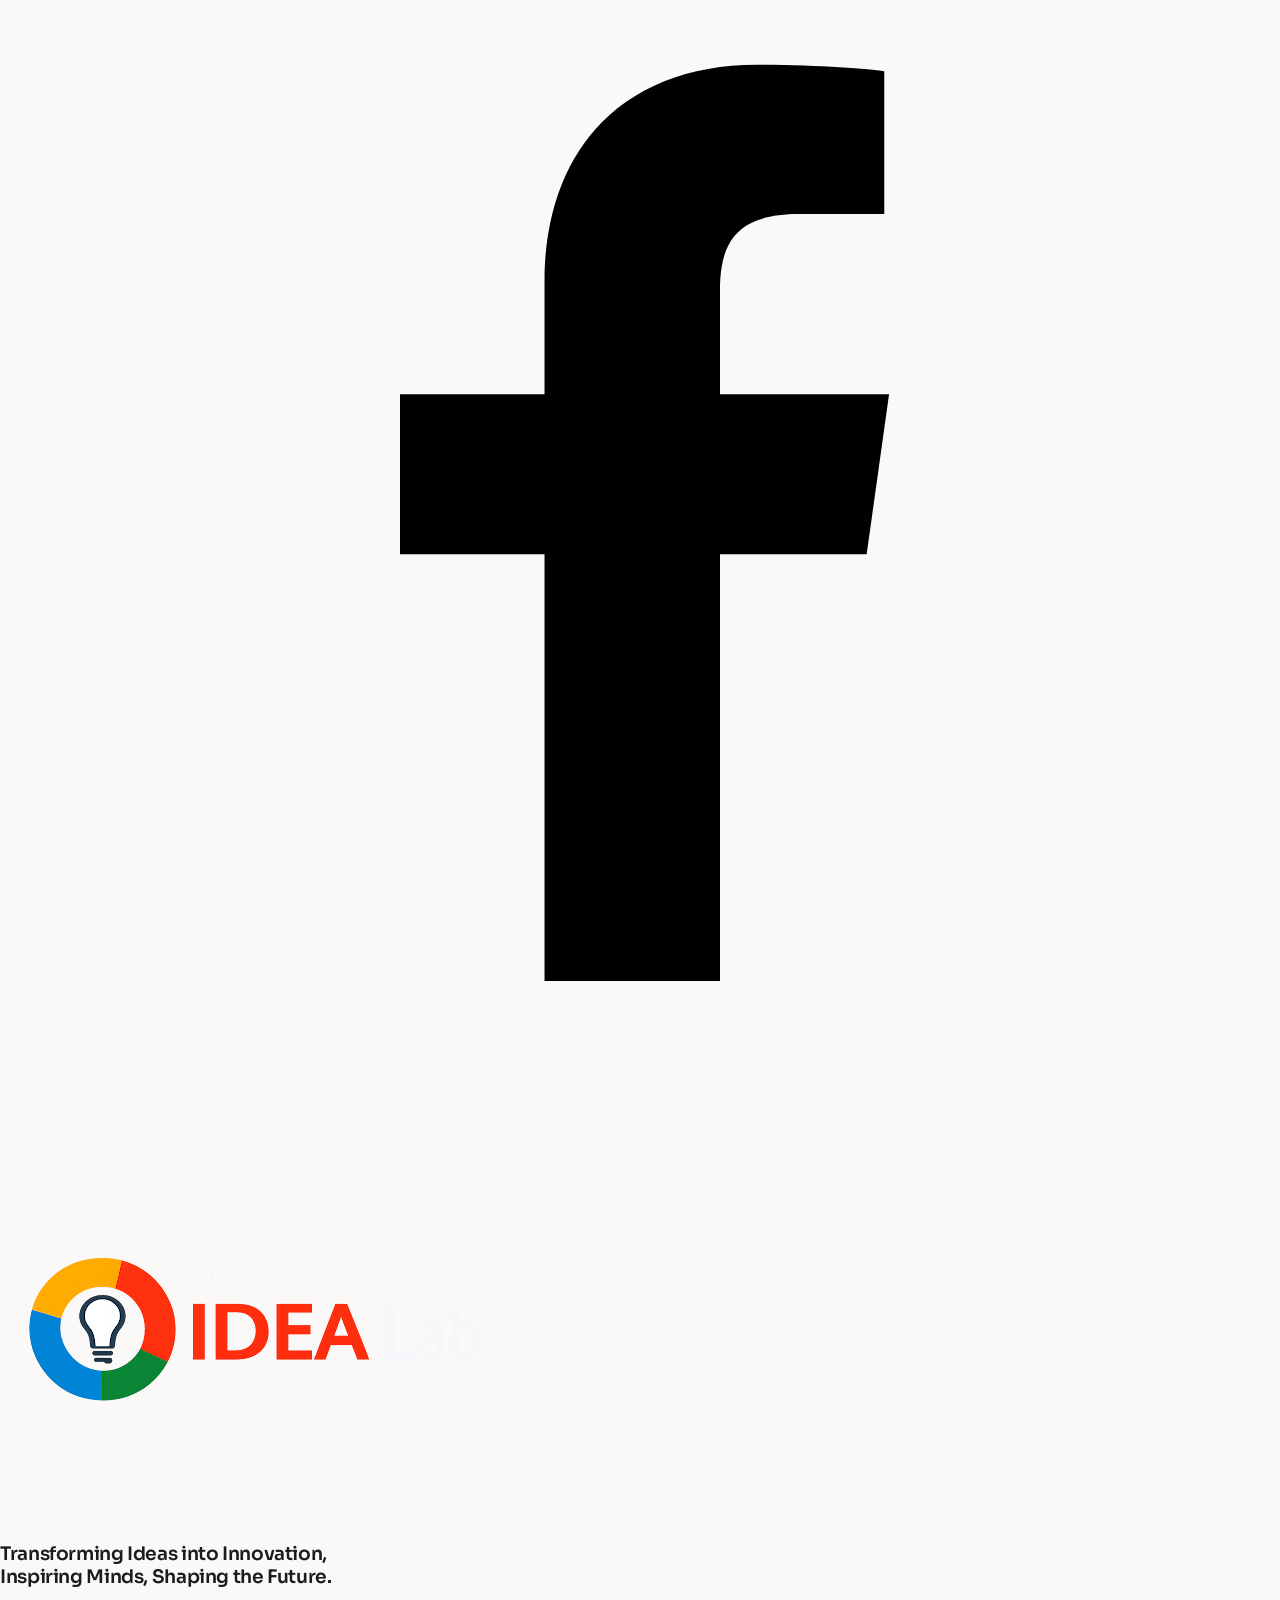
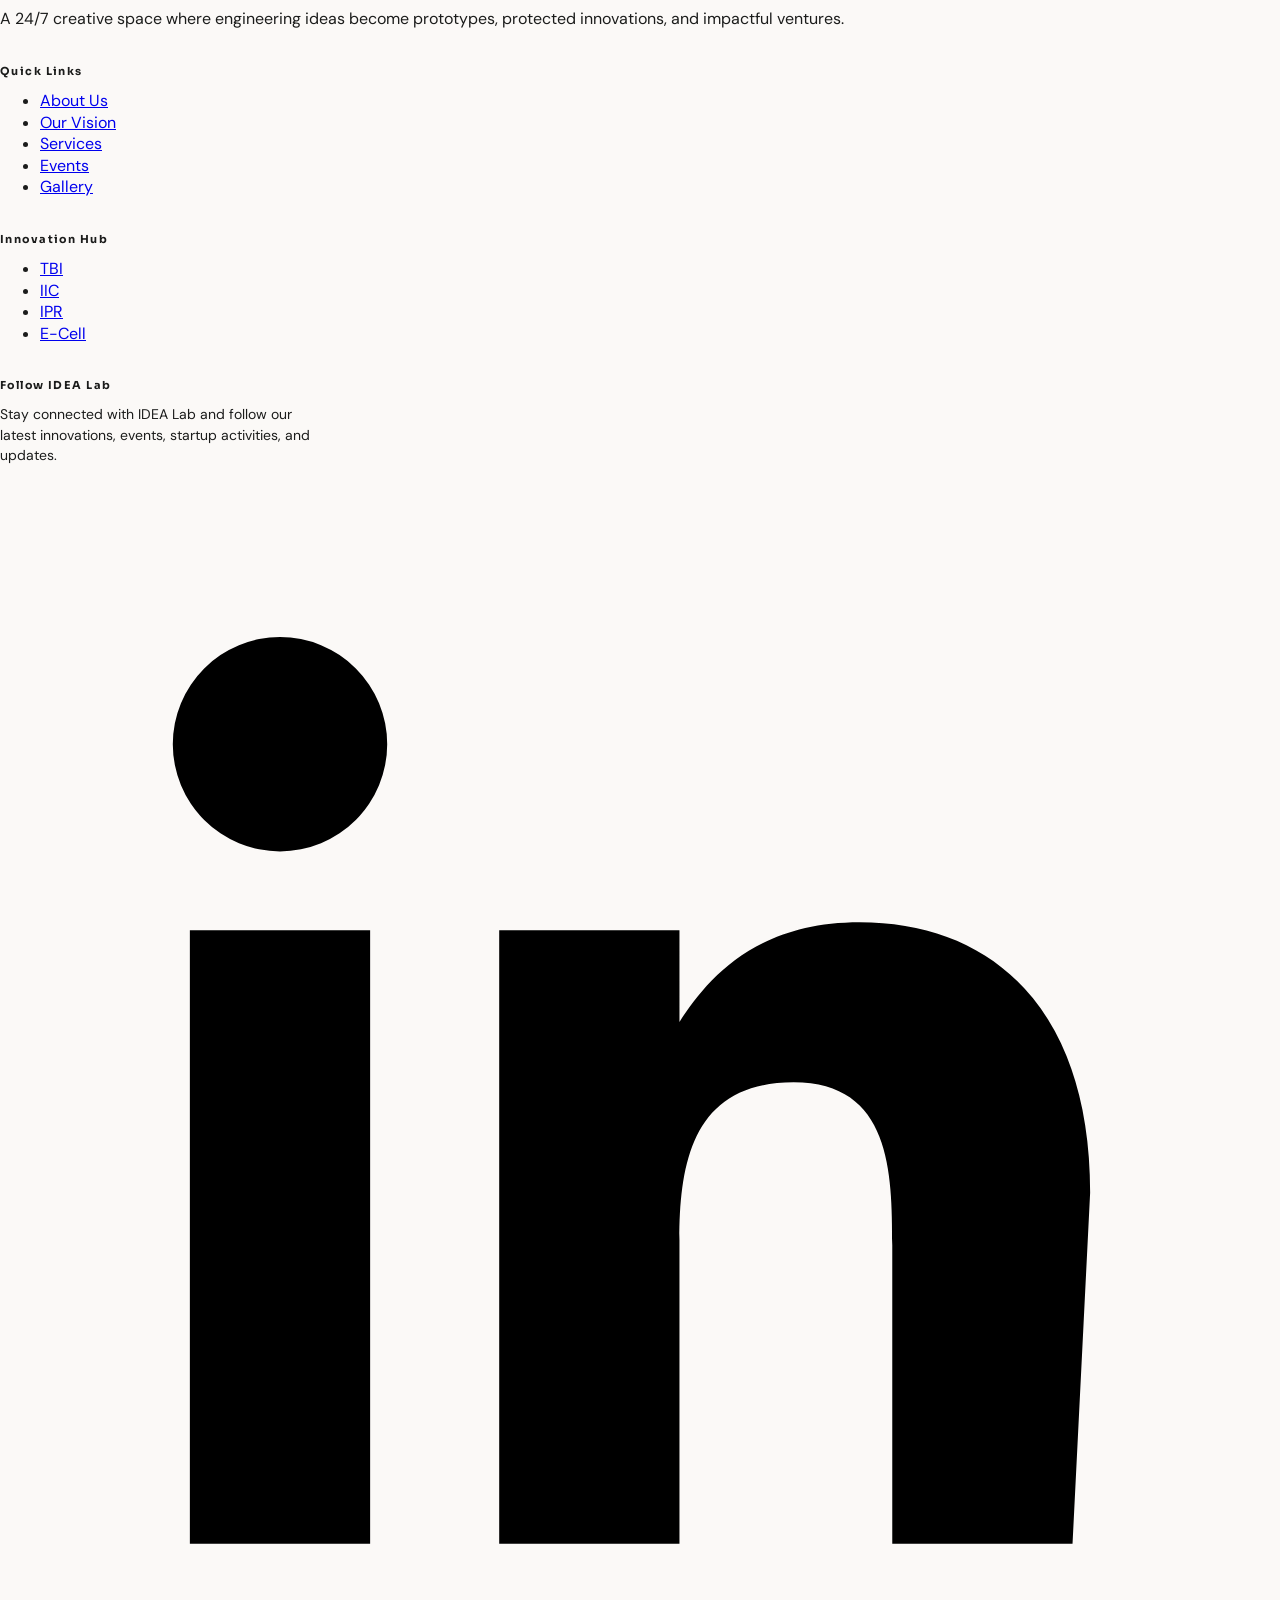
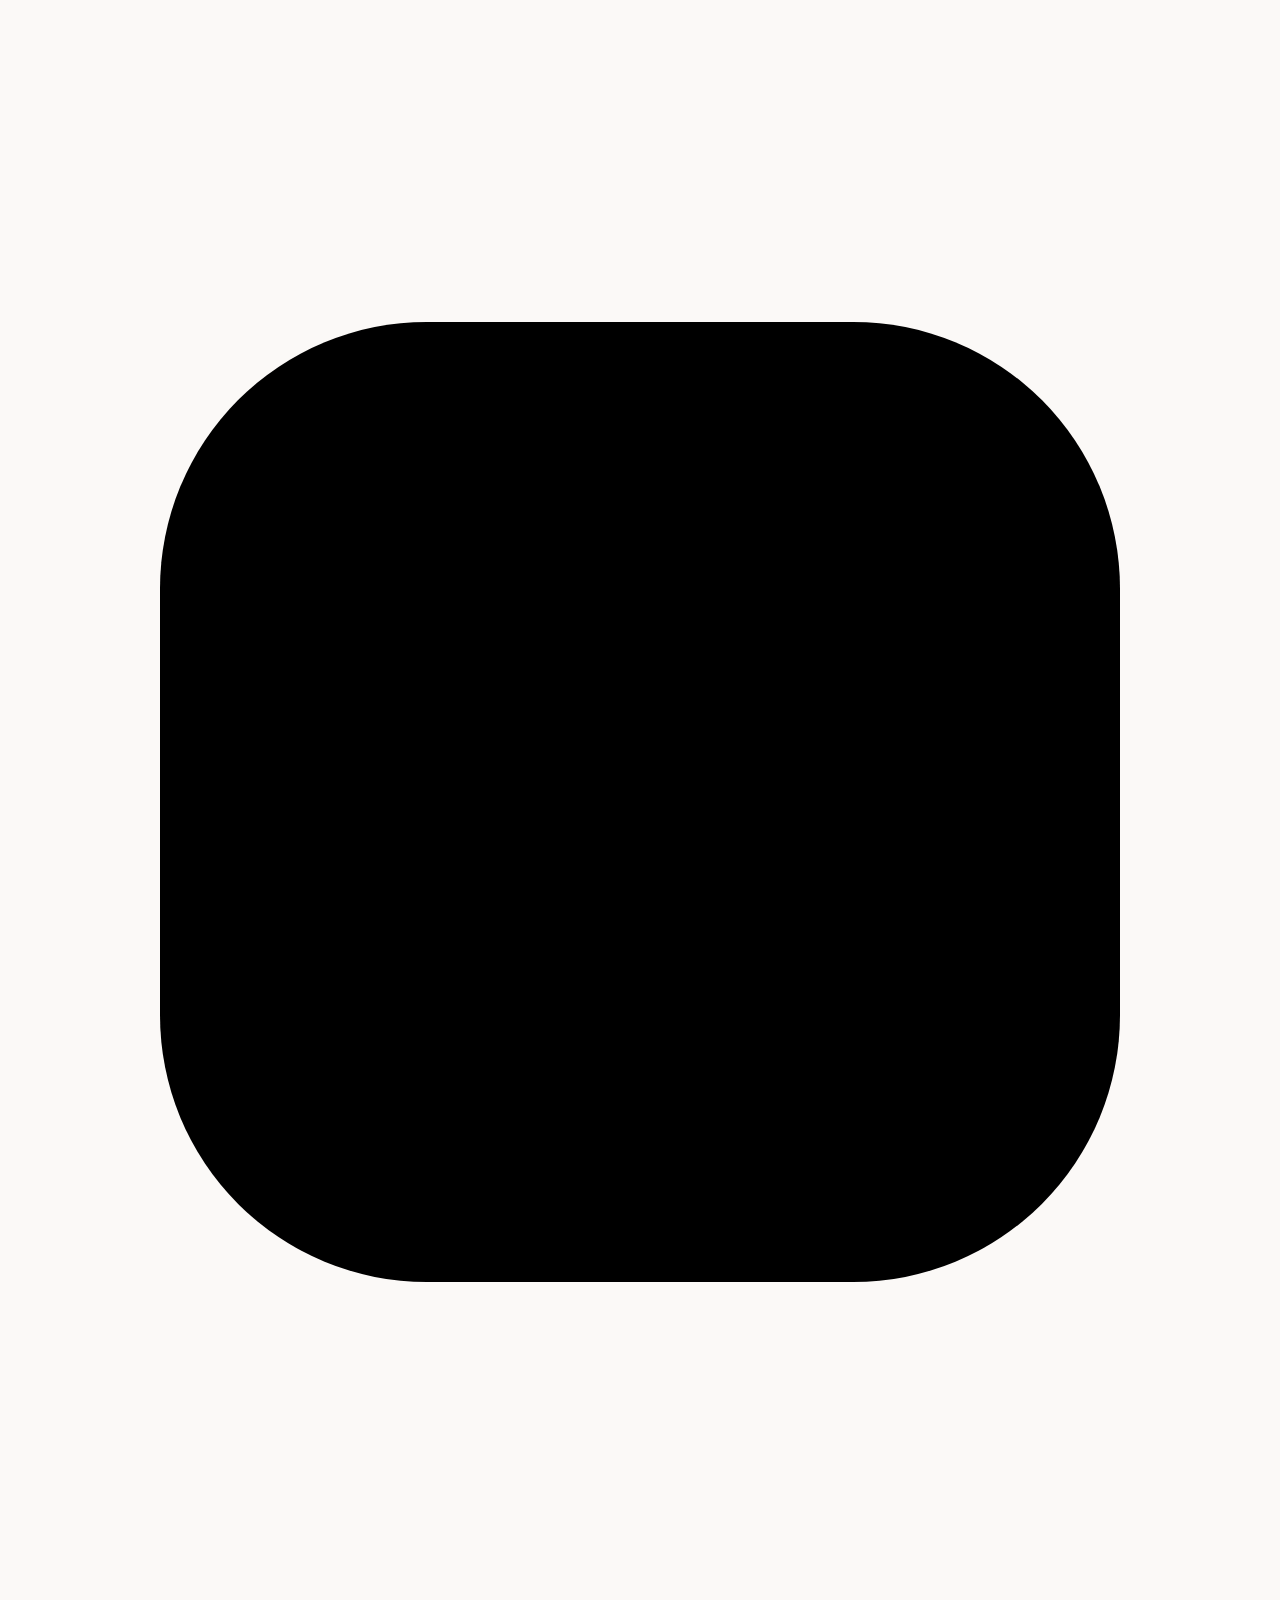
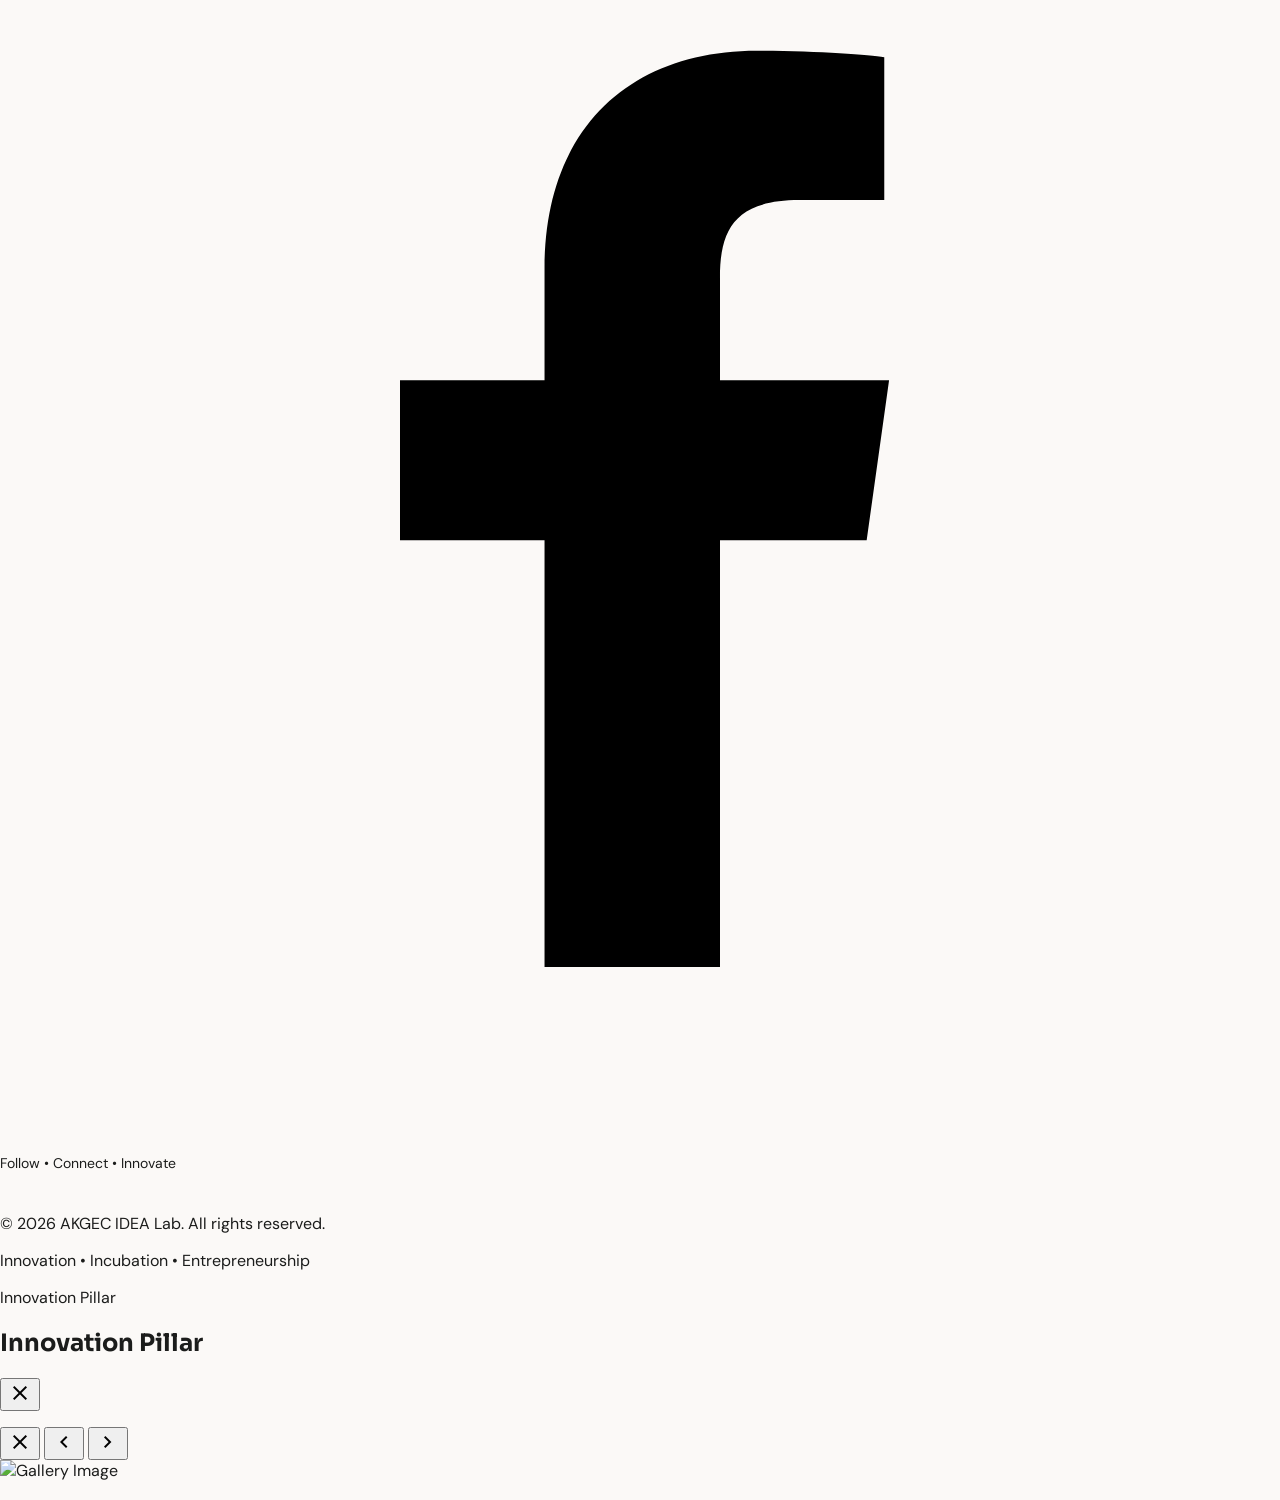
==== commit 068bfa94: "1. Theme change me logo khraab ho rha hai. 2. Theme change krne pe meri wali webpage pe text clearly" ====
--- a/index.html
+++ b/index.html
@@ -22,6 +22,8 @@
         href="https://fonts.googleapis.com/css2?family=Material+Symbols+Outlined:wght,FILL@100..700,0..1&display=swap"
         rel="stylesheet"
     >
+
+    <link rel="stylesheet" href="style.css">
 
     <script>
         tailwind.config = {
@@ -81,711 +83,6 @@
         };
     </script>
 
-    <style>
-
-        * {
-            box-sizing: border-box;
-        }
-
-        :where(a, button):focus-visible {
-            outline: 3px solid #feb64e;
-            outline-offset: 4px;
-        }
-
-        html {
-            scroll-behavior: smooth;
-        }
-
-        body {
-            margin: 0;
-            font-family: "DM Sans", sans-serif;
-            background: #fbf9f7;
-            color: #1b1c1b;
-        }
-
-        h1,
-        h2,
-        h3,
-        h4,
-        h5,
-        h6 {
-            font-family: "Sora", sans-serif;
-        }
-
-        ::selection {
-            background: #7a1e2b;
-            color: white;
-        }
-
-        /* --------------------------------
-           NAVIGATION
-        -------------------------------- */
-
-        .docked {
-            min-height: 80px;
-        }
-
-        .docked-logo {
-            height: 80px;
-            width: auto;
-            object-fit: contain;
-        }
-
-        @media (max-width: 767px) {
-            .docked {
-                min-height: 72px;
-            }
-
-            .docked-logo {
-                height: 72px;
-                max-width: 175px;
-            }
-        }
-
-        .mobile-menu-panel {
-            display: none;
-        }
-
-        .mobile-menu-panel.is-open {
-            display: grid;
-        }
-
-        /* --------------------------------
-           HERO
-        -------------------------------- */
-
-        .hero-grid {
-            position: relative;
-        }
-
-        .hero-grid::before {
-            content: "";
-            position: absolute;
-            width: 450px;
-            height: 450px;
-            border-radius: 50%;
-            background: rgba(255, 218, 218, 0.45);
-            filter: blur(90px);
-            top: -180px;
-            right: -180px;
-            pointer-events: none;
-        }
-
-        .hero-grid::after {
-            content: "";
-            position: absolute;
-            width: 400px;
-            height: 400px;
-            border-radius: 50%;
-            background: rgba(255, 221, 181, 0.35);
-            filter: blur(90px);
-            bottom: -180px;
-            left: -180px;
-            pointer-events: none;
-        }
-
-        .hero-logo {
-            filter: drop-shadow(0 25px 40px rgba(0, 0, 0, 0.16));
-        }
-
-        .innovation-hero-visual {
-            width: 100%;
-            min-height: 420px;
-            height: clamp(420px, 42vw, 620px);
-            position: relative;
-            overflow: hidden;
-            isolation: isolate;
-        }
-
-        #innovation-canvas {
-            position: absolute;
-            inset: 0;
-            width: 100%;
-            height: 100%;
-            display: block;
-            touch-action: none;
-        }
-
-        .innovation-label {
-            position: absolute;
-            left: 50%;
-            bottom: 6%;
-            transform: translateX(-50%);
-            padding: 7px 13px;
-            border: 1px solid rgba(112, 0, 28, .12);
-            border-radius: 999px;
-            background: rgba(255,255,255,.72);
-            color: #70001c;
-            font-size: 10px;
-            font-weight: 800;
-            letter-spacing: .18em;
-            white-space: nowrap;
-            backdrop-filter: blur(8px);
-            pointer-events: none;
-        }
-
-        .event-feature {
-            border-top: 3px solid #f3b83f;
-            transition: transform 0.3s ease, border-color 0.3s ease;
-        }
-
-        .event-feature:hover {
-            transform: translateY(-4px);
-            border-color: #d87959;
-        }
-
-        .text-coral {
-            color: #d87959;
-        }
-
-        /* --------------------------------
-           PILLARS
-        -------------------------------- */
-
-        .pillar-card {
-            position: relative;
-            overflow: hidden;
-        }
-
-        .pillar-card::after {
-            content: "";
-            position: absolute;
-            width: 100px;
-            height: 100px;
-            border-radius: 50%;
-            background: currentColor;
-            opacity: 0.035;
-            right: -30px;
-            bottom: -30px;
-            transition: transform 0.4s ease;
-        }
-
-        .pillar-card:hover::after {
-            transform: scale(2);
-        }
-
-        .pillar-card:nth-child(1) {
-            box-shadow: 8px -8px 0 rgba(91, 4, 23, 0.65);
-        }
-
-        .pillar-card:nth-child(2) {
-            box-shadow: 8px -8px 0 rgba(37, 99, 235, 0.65);
-        }
-
-        .pillar-card:nth-child(3) {
-            box-shadow: 8px -8px 0 rgba(131, 84, 0, 0.65);
-        }
-
-        .pillar-card:nth-child(4) {
-            box-shadow: 8px -8px 0 rgba(46, 125, 50, 0.65);
-        }
-
-        /* --------------------------------
-           JOURNEY
-        -------------------------------- */
-
-        .journey-line {
-            background: linear-gradient(
-                to bottom,
-                #5b0417,
-                #835400,
-                #2563eb,
-                #2e7d32
-            );
-        }
-
-        /* --------------------------------
-           SERVICE DIRECTORY
-        -------------------------------- */
-
-        .service-row {
-            transition:
-                background-color 0.3s ease,
-                transform 0.3s ease;
-        }
-
-        .service-row:hover {
-            transform: translateX(6px);
-        }
-
-        /* --------------------------------
-           GALLERY
-        -------------------------------- */
-
-        .gallery-image-wrapper {
-            overflow: hidden;
-            border-radius: 24px;
-            position: relative;
-            cursor: pointer;
-            background: #eae8e6;
-        }
-
-        .gallery-image {
-            transition:
-                transform 0.6s cubic-bezier(0.25, 1, 0.5, 1);
-            width: 100%;
-            height: 100%;
-            object-fit: cover;
-        }
-
-        .gallery-image-wrapper:hover .gallery-image {
-            transform: scale(1.05);
-        }
-
-        .gallery-overlay {
-            position: absolute;
-            inset: 0;
-            background:
-                linear-gradient(
-                    to top,
-                    rgba(11, 18, 32, 0.55) 0%,
-                    rgba(11, 18, 32, 0) 55%
-                );
-            opacity: 0;
-            transition: opacity 0.4s ease;
-            pointer-events: none;
-        }
-
-        .gallery-image-wrapper:hover .gallery-overlay {
-            opacity: 1;
-        }
-
-        .lightbox-open {
-            overflow: hidden;
-        }
-
-        /* --------------------------------
-           DARK MODE
-        -------------------------------- */
-
-        html.dark body {
-            background: #111827;
-            color: #f3f4f6;
-        }
-
-        html.dark .light-surface {
-            background: #1f2937 !important;
-        }
-
-        html.dark .light-text {
-            color: #f9fafb !important;
-        }
-
-        html.dark .light-muted {
-            color: #d1d5db !important;
-        }
-
-        html.dark .global-nav {
-            background: #1f2937;
-            border-color: #374151;
-        }
-
-        html.dark .global-nav a {
-            color: #f3f4f6;
-        }
-
-        html.dark .idea-nav {
-            background: rgba(17, 24, 39, 0.95);
-            border-color: #374151;
-        }
-
-        html.dark .docked-logo {
-            filter: brightness(0) invert(1) opacity(.92);
-        }
-
-        html.dark .idea-nav .nav-link,
-        html.dark .mobile-menu-panel a {
-            color: #f3f4f6 !important;
-        }
-
-        html.dark .idea-nav .nav-link:hover,
-        html.dark .idea-nav .nav-link.text-primary,
-        html.dark .mobile-menu-panel a:hover {
-            color: #ffcf68 !important;
-        }
-
-        html.dark .bg-surface,
-        html.dark .bg-surface-container-low,
-        html.dark .bg-surface-container-lowest,
-        html.dark .bg-surface-container,
-        html.dark .bg-surface-container-high {
-            background-color: #17212b !important;
-        }
-
-        html.dark .bg-white {
-            background-color: #202b36 !important;
-        }
-
-        html.dark .text-on-surface,
-        html.dark .text-on-surface-variant {
-            color: #f3f4f6 !important;
-        }
-
-        html.dark .border-surface-variant {
-            border-color: #3b4652 !important;
-        }
-
-        html.dark .hero-grid::before {
-            background: rgba(118, 0, 29, 0.28);
-        }
-
-        html.dark .hero-grid::after {
-            background: rgba(243, 184, 63, 0.1);
-        }
-
-        html.dark #themeToggle,
-        html.dark #themeToggleMobile,
-        html.dark #mobileMenuButton {
-            background-color: #2a3744;
-            color: #ffcf68;
-            border-color: #4b5966;
-        }
-
-        /* --------------------------------
-           ANIMATIONS
-        -------------------------------- */
-
-        @keyframes floatLogo {
-            0%,
-            100% {
-                transform: translateY(0);
-            }
-
-            50% {
-                transform: translateY(-8px);
-            }
-        }
-
-        .floating-logo {
-            animation: floatLogo 5s ease-in-out infinite;
-        }
-
-        @keyframes pulseDot {
-            0%,
-            100% {
-                opacity: 1;
-                transform: scale(1);
-            }
-
-            50% {
-                opacity: 0.5;
-                transform: scale(1.25);
-            }
-        }
-
-        .pulse-dot {
-            animation: pulseDot 2s infinite;
-        }
-
-        /* --------------------------------
-           RESPONSIVE
-        -------------------------------- */
-
-        @media (max-width: 767px) {
-
-            .hero-logo {
-                max-width: 320px;
-            }
-
-            .innovation-hero-visual {
-                min-height: 330px;
-                height: 78vw;
-            }
-
-            .innovation-label {
-                bottom: 4%;
-                font-size: 8px;
-                padding: 6px 10px;
-            }
-
-            .pillar-card {
-                box-shadow: 6px -6px 0 rgba(91, 4, 23, 0.4) !important;
-            }
-
-            .service-row:hover {
-                transform: none;
-            }
-        }
-
-    </style>
-
-
-
-<style id="footer-half-height">
-/* ============================================================
-   FOOTER — REDUCED TO APPROX. HALF OF THE ORIGINAL HEIGHT
-   Original footer used 120px top + 120px bottom section padding.
-   This intentionally overrides that utility only inside footer.
-============================================================ */
-
-footer#contact .footer-compact-container {
-    padding-top: 32px !important;
-    padding-bottom: 28px !important;
-}
-
-footer#contact .footer-compact-grid {
-    row-gap: 20px !important;
-    column-gap: 20px !important;
-}
-
-footer#contact p {
-    margin-top: 0 !important;
-}
-
-footer#contact .leading-relaxed {
-    line-height: 1.45 !important;
-}
-
-footer#contact .footer-compact-container > .border-t {
-    margin-top: 24px !important;
-    padding-top: 14px !important;
-}
-
-/* Mobile / Android */
-@media (max-width: 767px) {
-    footer#contact .footer-compact-container {
-        padding-top: 24px !important;
-        padding-bottom: 20px !important;
-    }
-
-    footer#contact .footer-compact-grid {
-        row-gap: 16px !important;
-    }
-
-    footer#contact img {
-        height: 42px !important;
-        margin-bottom: 8px !important;
-    }
-
-    footer#contact h3 {
-        font-size: 1.15rem !important;
-        line-height: 1.35 !important;
-        margin-bottom: 6px !important;
-    }
-
-    footer#contact h4 {
-        margin-bottom: 7px !important;
-    }
-
-    footer#contact ul {
-        gap: 4px !important;
-    }
-
-    footer#contact .footer-compact-container > .border-t {
-        margin-top: 18px !important;
-        padding-top: 10px !important;
-    }
-
-    footer#contact .group.w-9.h-9 {
-        width: 34px !important;
-        height: 34px !important;
-    }
-}
-</style>
-
-
-<style id="footer-final-fix">
-/* ===== FINAL FOOTER DESIGN FIX ===== */
-#contact .footer-compact-container {
-    padding-top: 32px !important;
-    padding-bottom: 26px !important;
-}
-
-#contact .footer-compact-grid {
-    align-items: start !important;
-}
-
-/* Quick Links + Innovation Hub + Follow IDEA Lab:
-   shift them slightly downward and give consistent top margin */
-#contact .footer-compact-grid > div:nth-child(2),
-#contact .footer-compact-grid > div:nth-child(3),
-#contact .footer-compact-grid > div:nth-child(4) {
-    padding-top: 18px !important;
-}
-
-/* Make the columns breathe without making footer tall */
-#contact .footer-compact-grid > div:nth-child(2),
-#contact .footer-compact-grid > div:nth-child(3) {
-    padding-left: 8px !important;
-}
-
-#contact .footer-compact-grid > div:nth-child(4) {
-    padding-left: 12px !important;
-}
-
-/* Better heading-to-content spacing */
-#contact .footer-compact-grid h4 {
-    margin-bottom: 10px !important;
-    line-height: 1.3 !important;
-}
-
-#contact .footer-compact-grid ul {
-    margin-top: 0 !important;
-}
-
-/* Social block */
-#contact .footer-compact-grid > div:nth-child(4) p {
-    margin-bottom: 12px !important;
-    line-height: 1.45 !important;
-}
-
-#contact .footer-compact-grid > div:nth-child(4) .flex {
-    gap: 8px !important;
-}
-
-/* Bottom copyright */
-#contact .footer-compact-container > .border-t {
-    margin-top: 24px !important;
-    padding-top: 13px !important;
-}
-
-/* Mobile / Android: stack naturally, but retain a subtle offset */
-@media (max-width: 767px) {
-    #contact .footer-compact-container {
-        padding-top: 26px !important;
-        padding-bottom: 20px !important;
-    }
-
-    #contact .footer-compact-grid {
-        row-gap: 10px !important;
-    }
-
-    #contact .footer-compact-grid > div:nth-child(2),
-    #contact .footer-compact-grid > div:nth-child(3),
-    #contact .footer-compact-grid > div:nth-child(4) {
-        padding-top: 8px !important;
-        padding-left: 0 !important;
-    }
-
-    #contact .footer-compact-grid h4 {
-        margin-bottom: 8px !important;
-    }
-
-    #contact .footer-compact-container > .border-t {
-        margin-top: 18px !important;
-        padding-top: 10px !important;
-    }
-}
-</style>
-
-
-<style id="footer-polished-final">
-/* ============================================================
-   FOOTER POLISH
-   - Main tagline only; secondary paragraph removed.
-   - Right columns start on the same visual line as tagline.
-   - Softer typography + controlled spacing.
-============================================================ */
-
-#contact .footer-compact-container {
-    padding-top: 34px !important;
-    padding-bottom: 24px !important;
-}
-
-#contact .footer-compact-grid {
-    align-items: start !important;
-    column-gap: 42px !important;
-    row-gap: 20px !important;
-}
-
-/* Brand / tagline */
-#contact .footer-compact-grid > div:first-child {
-    padding-top: 0 !important;
-}
-
-#contact .footer-tagline {
-    max-width: 360px !important;
-    font-weight: 600 !important;
-    letter-spacing: -0.02em !important;
-}
-
-/* Quick Links, Innovation Hub, Follow IDEA Lab:
-   same starting height as the tagline */
-#contact .footer-compact-grid > div:nth-child(2),
-#contact .footer-compact-grid > div:nth-child(3),
-#contact .footer-compact-grid > div:nth-child(4) {
-    padding-top: 3px !important;
-    padding-left: 0 !important;
-}
-
-/* Clean column headings */
-#contact .footer-compact-grid h4 {
-    font-size: 11px !important;
-    font-weight: 700 !important;
-    letter-spacing: 0.13em !important;
-    margin-bottom: 12px !important;
-}
-
-/* Link rhythm */
-#contact .footer-compact-grid ul {
-    gap: 7px !important;
-}
-
-#contact .footer-compact-grid ul a {
-    font-size: 16px !important;
-    line-height: 1.35 !important;
-}
-
-/* Follow section */
-#contact .footer-compact-grid > div:nth-child(4) p {
-    font-size: 14px !important;
-    line-height: 1.45 !important;
-    max-width: 310px !important;
-    margin-bottom: 12px !important;
-}
-
-#contact .footer-compact-grid > div:nth-child(4) .flex {
-    gap: 8px !important;
-}
-
-/* Copyright divider */
-#contact .footer-compact-container > .border-t {
-    margin-top: 24px !important;
-    padding-top: 12px !important;
-}
-
-/* Android / Mobile */
-@media (max-width: 767px) {
-    #contact .footer-compact-container {
-        padding-top: 26px !important;
-        padding-bottom: 20px !important;
-    }
-
-    #contact .footer-compact-grid {
-        column-gap: 0 !important;
-        row-gap: 16px !important;
-    }
-
-    #contact .footer-tagline {
-        max-width: 100% !important;
-        font-size: 20px !important;
-    }
-
-    #contact .footer-compact-grid > div:nth-child(2),
-    #contact .footer-compact-grid > div:nth-child(3),
-    #contact .footer-compact-grid > div:nth-child(4) {
-        padding-top: 2px !important;
-    }
-
-    #contact .footer-compact-grid h4 {
-        margin-bottom: 8px !important;
-    }
-
-    #contact .footer-compact-grid ul {
-        gap: 5px !important;
-    }
-
-    #contact .footer-compact-grid ul a {
-        font-size: 15px !important;
-    }
-
-    #contact .footer-compact-container > .border-t {
-        margin-top: 18px !important;
-        padding-top: 10px !important;
-    }
-}
-</style>
-
 </head>
 
 <body class="overflow-x-hidden">
@@ -841,14 +138,14 @@
             <div class="flex flex-col gap-2">
 
                 <a
-                    href="#contact"
+                    href="https://admissions.akgec.ac.in/"
                     class="bg-primary-container hover:bg-primary text-white text-sm font-semibold py-2 px-6 rounded shadow-md transition"
                 >
-                    ❖ Apply Now for Admissions
+                    ❖ Apply Now for Enquiry
                 </a>
 
                 <a
-                    href="#contact"
+                    href="https://www.akgec.ac.in/uptac/"
                     class="bg-primary-container hover:bg-primary text-white text-sm font-semibold py-2 px-6 rounded shadow-md transition"
                 >
                     ❖ Registration Process for First Year
@@ -864,45 +161,6 @@
 
 
 <!-- ============================================================
-     GLOBAL AKGEC NAVIGATION
-============================================================ -->
-
-<div class="global-nav hidden lg:block w-full bg-surface-container-highest border-b-2 border-secondary-fixed-dim">
-
-    <div class="max-w-[1400px] mx-auto px-6">
-
-        <ul class="flex items-center h-12 text-[11px] font-bold tracking-wider">
-
-            <li><a href="#" class="px-3 py-3 uppercase hover:text-primary">ABOUT</a></li>
-            <li><a href="#" class="px-3 py-3 uppercase hover:text-primary">DEPARTMENTS</a></li>
-            <li><a href="#" class="px-3 py-3 uppercase hover:text-primary">ACADEMICS</a></li>
-
-            <li>
-                <a href="#" class="px-3 py-3 uppercase text-primary">
-                    <span class="material-symbols-outlined text-[14px] align-middle">
-                        school
-                    </span>
-                    ADMISSIONS
-                </a>
-            </li>
-
-            <li><a href="#" class="px-3 py-3 uppercase hover:text-primary">R&D</a></li>
-            <li><a href="#" class="px-3 py-3 uppercase hover:text-primary">LIFE@AKGEC</a></li>
-            <li><a href="#" class="px-3 py-3 uppercase hover:text-primary">ACHIEVEMENTS</a></li>
-            <li><a href="#" class="px-3 py-3 uppercase hover:text-primary">PLACEMENTS</a></li>
-            <li><a href="#" class="px-3 py-3 uppercase hover:text-primary">VE CELL</a></li>
-            <li><a href="#" class="px-3 py-3 uppercase hover:text-primary">IQAC</a></li>
-            <li><a href="#" class="px-3 py-3 uppercase hover:text-primary">ERP</a></li>
-            <li><a href="#" class="px-3 py-3 uppercase hover:text-primary">CAREER</a></li>
-
-        </ul>
-
-    </div>
-
-</div>
-
-
-<!-- ============================================================
      IDEA LAB NAVIGATION
 ============================================================ -->
 
@@ -910,20 +168,26 @@
     class="idea-nav docked sticky top-0 z-40 bg-surface-container-lowest/90 backdrop-blur-md shadow-sm border-b border-surface-variant"
 >
 
-    <div class="max-w-[95%] mx-auto px-margin-mobile md:px-margin-desktop flex justify-between items-center">
-
-        <a href="#home" class="flex items-center">
-
-            <img
-                src="https://lh3.googleusercontent.com/aida-public/[base64]"
-                alt="AKGEC IDEA Lab Logo"
-                class="docked-logo"
-            >
-
+    <div class="w-full px-4 md:px-6 flex justify-between items-center">
+
+        <!-- LEFT: LOGO -->
+        <a href="#home" class="flex-shrink-0 flex items-center">
+            <span class="logo-stack" aria-label="AKGEC IDEA Lab Logo">
+                <img
+                    src="images/idea-lab-navbar-light.png"
+                    alt="AKGEC IDEA Lab Logo"
+                    class="docked-logo logo-light"
+                >
+                <img
+                    src="images/idea-lab-navbar-dark.png"
+                    alt="AKGEC IDEA Lab Logo"
+                    class="docked-logo logo-dark"
+                >
+            </span>
         </a>
 
-
-        <div class="hidden md:flex items-center gap-8">
+        <!-- CENTER: NAVIGATION (grows and centers) -->
+        <div class="hidden md:flex flex-grow justify-center items-center gap-8">
 
             <a
                 href="#home"
@@ -954,13 +218,6 @@
             </a>
 
             <a
-                href="events.html"
-                class="nav-link font-bold text-[11px] uppercase text-on-surface-variant hover:text-primary"
-            >
-                Events
-            </a>
-
-            <a
                 href="#gallery"
                 class="nav-link font-bold text-[11px] uppercase text-on-surface-variant hover:text-primary"
             >
@@ -976,8 +233,8 @@
 
         </div>
 
-
-        <div class="hidden md:flex items-center gap-3">
+        <!-- RIGHT: ACTIONS -->
+        <div class="hidden md:flex flex-shrink-0 items-center gap-3">
 
             <a
                 href="events.html"
@@ -999,7 +256,8 @@
         </div>
 
 
-      <div class="flex items-center gap-2 md:hidden">
+<!-- MOBILE: THEME & MENU TOGGLE -->
+            <div class="flex flex-shrink-0 items-center gap-2 md:hidden">
 
     <button
         id="themeToggleMobile"
@@ -1090,7 +348,7 @@
         </div>
 
         <a
-            href="events.html"
+            href="https://forms.gle/JB5PFtvHPQAq8Noe6" target="_blank" rel="noopener noreferrer"
             class="bg-white text-primary font-bold text-[11px] uppercase px-6 py-2.5 rounded-full hover:bg-surface-bright transition"
         >
             Register Now
@@ -2374,6 +1632,22 @@
             <circle cx="17.5" cy="6.5" r="1"></circle>
         </svg>
     </a>
+    <!-- Facebook -->
+    <a
+        href="#"
+        target="_blank"
+        rel="noopener noreferrer"
+        aria-label="IDEA Lab Facebook"
+        class="group w-12 h-12 rounded-full border border-primary/20 bg-primary/5 flex items-center justify-center hover:bg-primary hover:text-white hover:-translate-y-1 transition-all duration-300"
+    >
+        <svg
+            class="w-5 h-5 fill-current text-primary group-hover:text-white transition-colors"
+            viewBox="0 0 24 24"
+            aria-hidden="true"
+        >
+            <path d="M13.5 21v-8h2.75l.42-3h-3.17V8.08c0-.87.24-1.46 1.49-1.46h1.59V3.94c-.28-.04-1.25-.12-2.39-.12-2.36 0-3.98 1.44-3.98 4.08V10H7.5v3h2.71v8h3.29Z"/>
+        </svg>
+    </a>
 
 </div>
 
@@ -2399,11 +1673,18 @@
 
             <div>
 
-                <img
-                    src="images/idea-lab-logo-glow.png"
-                    alt="AKGEC IDEA Lab"
-                    class="h-24 w-auto object-contain mb-3"
-                >
+                <span class="logo-stack" aria-label="AKGEC IDEA Lab Logo">
+                    <img
+                        src="/images/idea-lab-navbar-dark.png"
+                        alt="AKGEC IDEA Lab"
+                        class="h-24 w-auto object-contain mb-3 logo-light"
+                    >
+                    <img
+                        src="/images/idea-lab-navbar-dark.png"
+                        alt="AKGEC IDEA Lab"
+                        class="h-24 w-auto object-contain mb-3 logo-dark"
+                    >
+                </span>
 
                 <h3 class="footer-tagline font-heading text-xl md:text-[16px] font-semibold leading-[1.25] tracking-tight mb-2">
                     Transforming Ideas into Innovation,<br>
@@ -2553,6 +1834,21 @@
                 <circle cx="17.5" cy="6.5" r="1"></circle>
             </svg>
         </a>
+                <!-- Facebook -->
+        <a
+            href="#"
+            target="_blank"
+            rel="noopener noreferrer"
+            aria-label="Follow IDEA Lab on Facebook"
+            class="group w-9 h-9 rounded-full border border-white/15 bg-white/5 flex items-center justify-center hover:bg-white/10 hover:border-white/30 hover:-translate-y-1 transition-all duration-300"
+        >
+            <svg
+                class="w-5 h-5 fill-current text-white/70 group-hover:text-white transition-colors duration-300"
+                viewBox="0 0 24 24"
+            >
+                <path d="M13.5 21v-8h2.75l.42-3h-3.17V8.08c0-.87.24-1.46 1.49-1.46h1.59V3.94c-.28-.04-1.25-.12-2.39-.12-2.36 0-3.98 1.44-3.98 4.08V10H7.5v3h2.71v8h3.29Z"/>
+            </svg>
+        </a>
 
     </div>
 <br>
--- a/style.css
+++ b/style.css
@@ -0,0 +1,714 @@
+* {
+    box-sizing: border-box;
+}
+
+:where(a, button):focus-visible {
+    outline: 3px solid #feb64e;
+    outline-offset: 4px;
+}
+
+html {
+    scroll-behavior: smooth;
+}
+
+body {
+    margin: 0;
+    font-family: "DM Sans", sans-serif;
+    background: #fbf9f7;
+    color: #1b1c1b;
+}
+
+h1,
+h2,
+h3,
+h4,
+h5,
+h6 {
+    font-family: "Sora", sans-serif;
+}
+
+::selection {
+    background: #7a1e2b;
+    color: white;
+}
+
+/* --------------------------------
+   NAVIGATION
+-------------------------------- */
+
+.docked {
+    min-height: 80px;
+}
+
+/* Logo Stack for theme switching */
+.logo-stack {
+    display: inline-flex;
+    align-items: center;
+}
+
+.logo-light {
+    display: block;
+}
+
+.logo-dark {
+    display: none;
+}
+
+html.dark .logo-light {
+    display: none;
+}
+
+html.dark .logo-dark {
+    display: block;
+}
+
+.docked-logo {
+    height: 80px;
+    width: auto;
+    object-fit: contain;
+}
+
+@media (max-width: 767px) {
+    .docked {
+        min-height: 72px;
+    }
+
+    .docked-logo {
+        height: 72px;
+        max-width: 175px;
+    }
+
+}
+
+.mobile-menu-panel {
+    display: none;
+}
+
+.mobile-menu-panel.is-open {
+    display: grid;
+}
+
+/* --------------------------------
+   HERO
+-------------------------------- */
+
+.hero-grid {
+    position: relative;
+}
+
+.hero-grid::before {
+    content: "";
+    position: absolute;
+    width: 450px;
+    height: 450px;
+    border-radius: 50%;
+    background: rgba(255, 218, 218, 0.45);
+    filter: blur(90px);
+    top: -180px;
+    right: -180px;
+    pointer-events: none;
+}
+
+.hero-grid::after {
+    content: "";
+    position: absolute;
+    width: 400px;
+    height: 400px;
+    border-radius: 50%;
+    background: rgba(255, 221, 181, 0.35);
+    filter: blur(90px);
+    bottom: -180px;
+    left: -180px;
+    pointer-events: none;
+}
+
+.hero-logo {
+    filter: drop-shadow(0 25px 40px rgba(0, 0, 0, 0.16));
+}
+
+.innovation-hero-visual {
+    width: 100%;
+    min-height: 420px;
+    height: clamp(420px, 42vw, 620px);
+    position: relative;
+    overflow: hidden;
+    isolation: isolate;
+}
+
+#innovation-canvas {
+    position: absolute;
+    inset: 0;
+    width: 100%;
+    height: 100%;
+    display: block;
+    touch-action: none;
+}
+
+.innovation-label {
+    position: absolute;
+    left: 50%;
+    bottom: 6%;
+    transform: translateX(-50%);
+    padding: 7px 13px;
+    border: 1px solid rgba(112, 0, 28, .12);
+    border-radius: 999px;
+    background: rgba(255,255,255,.72);
+    color: #70001c;
+    font-size: 10px;
+    font-weight: 800;
+    letter-spacing: .18em;
+    white-space: nowrap;
+    backdrop-filter: blur(8px);
+    pointer-events: none;
+}
+
+.event-feature {
+    border-top: 3px solid #f3b83f;
+    transition: transform 0.3s ease, border-color 0.3s ease;
+}
+
+.event-feature:hover {
+    transform: translateY(-4px);
+    border-color: #d87959;
+}
+
+.text-coral {
+    color: #d87959;
+}
+
+/* --------------------------------
+   PILLARS
+-------------------------------- */
+
+.pillar-card {
+    position: relative;
+    overflow: hidden;
+}
+
+.pillar-card::after {
+    content: "";
+    position: absolute;
+    width: 100px;
+    height: 100px;
+    border-radius: 50%;
+    background: currentColor;
+    opacity: 0.035;
+    right: -30px;
+    bottom: -30px;
+    transition: transform 0.4s ease;
+}
+
+.pillar-card:hover::after {
+    transform: scale(2);
+}
+
+.pillar-card:nth-child(1) {
+    box-shadow: 8px -8px 0 rgba(91, 4, 23, 0.65);
+}
+
+.pillar-card:nth-child(2) {
+    box-shadow: 8px -8px 0 rgba(37, 99, 235, 0.65);
+}
+
+.pillar-card:nth-child(3) {
+    box-shadow: 8px -8px 0 rgba(131, 84, 0, 0.65);
+}
+
+.pillar-card:nth-child(4) {
+    box-shadow: 8px -8px 0 rgba(46, 125, 50, 0.65);
+}
+
+/* --------------------------------
+   JOURNEY
+-------------------------------- */
+
+.journey-line {
+    background: linear-gradient(
+        to bottom,
+        #5b0417,
+        #835400,
+        #2563eb,
+        #2e7d32
+    );
+}
+
+/* --------------------------------
+   SERVICE DIRECTORY
+-------------------------------- */
+
+.service-row {
+    transition:
+        background-color 0.3s ease,
+        transform 0.3s ease;
+}
+
+.service-row:hover {
+    transform: translateX(6px);
+}
+
+/* --------------------------------
+   GALLERY
+-------------------------------- */
+
+.gallery-image-wrapper {
+    overflow: hidden;
+    border-radius: 24px;
+    position: relative;
+    cursor: pointer;
+    background: #eae8e6;
+}
+
+.gallery-image {
+    transition:
+        transform 0.6s cubic-bezier(0.25, 1, 0.5, 1);
+    width: 100%;
+    height: 100%;
+    object-fit: cover;
+}
+
+.gallery-image-wrapper:hover .gallery-image {
+    transform: scale(1.05);
+}
+
+.gallery-overlay {
+    position: absolute;
+    inset: 0;
+    background:
+        linear-gradient(
+            to top,
+            rgba(11, 18, 32, 0.55) 0%,
+            rgba(11, 18, 32, 0) 55%
+        );
+    opacity: 0;
+    transition: opacity 0.4s ease;
+    pointer-events: none;
+}
+
+.gallery-image-wrapper:hover .gallery-overlay {
+    opacity: 1;
+}
+
+.lightbox-open {
+    overflow: hidden;
+}
+
+/* --------------------------------
+   DARK MODE
+-------------------------------- */
+
+html.dark body {
+    background: #111827;
+    color: #f3f4f6;
+}
+
+html.dark .light-surface {
+    background: #1f2937 !important;
+}
+
+html.dark .light-text {
+    color: #f9fafb !important;
+}
+
+html.dark .light-muted {
+    color: #d1d5db !important;
+}
+
+html.dark .global-nav {
+    background: #1f2937;
+    border-color: #374151;
+}
+
+html.dark .global-nav a {
+    color: #f3f4f6;
+}
+
+html.dark .idea-nav {
+    background: rgba(17, 24, 39, 0.95);
+    border-color: #374151;
+}
+
+/* Only apply filter to light logo in dark mode (not used since we have dedicated dark logo) */
+html.dark .logo-light.docked-logo {
+    filter: brightness(0) invert(1) opacity(.92);
+}
+
+html.dark .idea-nav .nav-link,
+html.dark .mobile-menu-panel a {
+    color: #f3f4f6 !important;
+}
+
+html.dark .idea-nav .nav-link:hover,
+html.dark .idea-nav .nav-link.text-primary,
+html.dark .mobile-menu-panel a:hover {
+    color: #ffcf68 !important;
+}
+
+html.dark .bg-surface,
+html.dark .bg-surface-container-low,
+html.dark .bg-surface-container-lowest,
+html.dark .bg-surface-container,
+html.dark .bg-surface-container-high {
+    background-color: #17212b !important;
+}
+
+html.dark .bg-white {
+    background-color: #202b36 !important;
+}
+
+html.dark .text-on-surface,
+html.dark .text-on-surface-variant {
+    color: #f3f4f6 !important;
+}
+
+html.dark .border-surface-variant {
+    border-color: #3b4652 !important;
+}
+
+html.dark .hero-grid::before {
+    background: rgba(118, 0, 29, 0.28);
+}
+
+html.dark .hero-grid::after {
+    background: rgba(243, 184, 63, 0.1);
+}
+
+html.dark #themeToggle,
+html.dark #themeToggleMobile,
+html.dark #mobileMenuButton {
+    background-color: #2a3744;
+    color: #ffcf68;
+    border-color: #4b5966;
+}
+
+/* --------------------------------
+   ANIMATIONS
+-------------------------------- */
+
+@keyframes floatLogo {
+    0%,
+    100% {
+        transform: translateY(0);
+    }
+
+    50% {
+        transform: translateY(-8px);
+    }
+}
+
+.floating-logo {
+    animation: floatLogo 5s ease-in-out infinite;
+}
+
+@keyframes pulseDot {
+    0%,
+    100% {
+        opacity: 1;
+        transform: scale(1);
+    }
+
+    50% {
+        opacity: 0.5;
+        transform: scale(1.25);
+    }
+}
+
+.pulse-dot {
+    animation: pulseDot 2s infinite;
+}
+
+/* --------------------------------
+   RESPONSIVE
+-------------------------------- */
+
+@media (max-width: 767px) {
+
+    .hero-logo {
+        max-width: 320px;
+    }
+
+    .innovation-hero-visual {
+        min-height: 330px;
+        height: 78vw;
+    }
+
+    .innovation-label {
+        bottom: 4%;
+        font-size: 8px;
+        padding: 6px 10px;
+    }
+
+    .pillar-card {
+        box-shadow: 6px -6px 0 rgba(91, 4, 23, 0.4) !important;
+    }
+
+    .service-row:hover {
+        transform: none;
+    }
+}
+
+/* ============================================================
+   FOOTER — REDUCED TO APPROX. HALF OF THE ORIGINAL HEIGHT
+   Original footer used 120px top + 120px bottom section padding.
+   This intentionally overrides that utility only inside footer.
+============================================================ */
+
+footer#contact .footer-compact-container {
+    padding-top: 32px !important;
+    padding-bottom: 28px !important;
+}
+
+footer#contact .footer-compact-grid {
+    row-gap: 20px !important;
+    column-gap: 20px !important;
+}
+
+footer#contact p {
+    margin-top: 0 !important;
+}
+
+footer#contact .leading-relaxed {
+    line-height: 1.45 !important;
+}
+
+footer#contact .footer-compact-container > .border-t {
+    margin-top: 24px !important;
+    padding-top: 14px !important;
+}
+
+/* Mobile / Android */
+@media (max-width: 767px) {
+    footer#contact .footer-compact-container {
+        padding-top: 24px !important;
+        padding-bottom: 20px !important;
+    }
+
+    footer#contact .footer-compact-grid {
+        row-gap: 16px !important;
+    }
+
+    footer#contact img {
+        height: 42px !important;
+        margin-bottom: 8px !important;
+    }
+
+    footer#contact h3 {
+        font-size: 1.15rem !important;
+        line-height: 1.35 !important;
+        margin-bottom: 6px !important;
+    }
+
+    footer#contact h4 {
+        margin-bottom: 7px !important;
+    }
+
+    footer#contact ul {
+        gap: 4px !important;
+    }
+
+    footer#contact .footer-compact-container > .border-t {
+        margin-top: 18px !important;
+        padding-top: 10px !important;
+    }
+
+    footer#contact .group.w-9.h-9 {
+        width: 34px !important;
+        height: 34px !important;
+    }
+}
+
+/* ===== FINAL FOOTER DESIGN FIX ===== */
+#contact .footer-compact-container {
+    padding-top: 32px !important;
+    padding-bottom: 26px !important;
+}
+
+#contact .footer-compact-grid {
+    align-items: start !important;
+}
+
+/* Quick Links + Innovation Hub + Follow IDEA Lab:
+   shift them slightly downward and give consistent top margin */
+#contact .footer-compact-grid > div:nth-child(2),
+#contact .footer-compact-grid > div:nth-child(3),
+#contact .footer-compact-grid > div:nth-child(4) {
+    padding-top: 18px !important;
+}
+
+/* Make the columns breathe without making footer tall */
+#contact .footer-compact-grid > div:nth-child(2),
+#contact .footer-compact-grid > div:nth-child(3) {
+    padding-left: 8px !important;
+}
+
+#contact .footer-compact-grid > div:nth-child(4) {
+    padding-left: 12px !important;
+}
+
+/* Better heading-to-content spacing */
+#contact .footer-compact-grid h4 {
+    margin-bottom: 10px !important;
+    line-height: 1.3 !important;
+}
+
+#contact .footer-compact-grid ul {
+    margin-top: 0 !important;
+}
+
+/* Social block */
+#contact .footer-compact-grid > div:nth-child(4) p {
+    margin-bottom: 12px !important;
+    line-height: 1.45 !important;
+}
+
+#contact .footer-compact-grid > div:nth-child(4) .flex {
+    gap: 8px !important;
+}
+
+/* Bottom copyright */
+#contact .footer-compact-container > .border-t {
+    margin-top: 24px !important;
+    padding-top: 13px !important;
+}
+
+/* Mobile / Android: stack naturally, but retain a subtle offset */
+@media (max-width: 767px) {
+    #contact .footer-compact-container {
+        padding-top: 26px !important;
+        padding-bottom: 20px !important;
+    }
+
+    #contact .footer-compact-grid {
+        row-gap: 10px !important;
+    }
+
+    #contact .footer-compact-grid > div:nth-child(2),
+    #contact .footer-compact-grid > div:nth-child(3),
+    #contact .footer-compact-grid > div:nth-child(4) {
+        padding-top: 8px !important;
+        padding-left: 0 !important;
+    }
+
+    #contact .footer-compact-grid h4 {
+        margin-bottom: 8px !important;
+    }
+
+    #contact .footer-compact-container > .border-t {
+        margin-top: 18px !important;
+        padding-top: 10px !important;
+    }
+}
+
+/* ============================================================
+   FOOTER POLISH
+   - Main tagline only; secondary paragraph removed.
+   - Right columns start on the same visual line as tagline.
+   - Softer typography + controlled spacing.
+============================================================ */
+
+#contact .footer-compact-container {
+    padding-top: 34px !important;
+    padding-bottom: 24px !important;
+}
+
+#contact .footer-compact-grid {
+    align-items: start !important;
+    column-gap: 42px !important;
+    row-gap: 20px !important;
+}
+
+/* Brand / tagline */
+#contact .footer-compact-grid > div:first-child {
+    padding-top: 0 !important;
+}
+
+#contact .footer-tagline {
+    max-width: 360px !important;
+    font-weight: 600 !important;
+    letter-spacing: -0.02em !important;
+}
+
+/* Quick Links, Innovation Hub, Follow IDEA Lab:
+   same starting height as the tagline */
+#contact .footer-compact-grid > div:nth-child(2),
+#contact .footer-compact-grid > div:nth-child(3),
+#contact .footer-compact-grid > div:nth-child(4) {
+    padding-top: 3px !important;
+    padding-left: 0 !important;
+}
+
+/* Clean column headings */
+#contact .footer-compact-grid h4 {
+    font-size: 11px !important;
+    font-weight: 700 !important;
+    letter-spacing: 0.13em !important;
+    margin-bottom: 12px !important;
+}
+
+/* Link rhythm */
+#contact .footer-compact-grid ul {
+    gap: 7px !important;
+}
+
+#contact .footer-compact-grid ul a {
+    font-size: 16px !important;
+    line-height: 1.35 !important;
+}
+
+/* Follow section */
+#contact .footer-compact-grid > div:nth-child(4) p {
+    font-size: 14px !important;
+    line-height: 1.45 !important;
+    max-width: 310px !important;
+    margin-bottom: 12px !important;
+}
+
+#contact .footer-compact-grid > div:nth-child(4) .flex {
+    gap: 8px !important;
+}
+
+/* Copyright divider */
+#contact .footer-compact-container > .border-t {
+    margin-top: 24px !important;
+    padding-top: 12px !important;
+}
+
+/* Android / Mobile */
+@media (max-width: 767px) {
+    #contact .footer-compact-container {
+        padding-top: 26px !important;
+        padding-bottom: 20px !important;
+    }
+
+    #contact .footer-compact-grid {
+        column-gap: 0 !important;
+        row-gap: 16px !important;
+    }
+
+    #contact .footer-tagline {
+        max-width: 100% !important;
+        font-size: 20px !important;
+    }
+
+    #contact .footer-compact-grid > div:nth-child(2),
+    #contact .footer-compact-grid > div:nth-child(3),
+    #contact .footer-compact-grid > div:nth-child(4) {
+        padding-top: 2px !important;
+    }
+
+    #contact .footer-compact-grid h4 {
+        margin-bottom: 8px !important;
+    }
+
+    #contact .footer-compact-grid ul {
+        gap: 5px !important;
+    }
+
+    #contact .footer-compact-grid ul a {
+        font-size: 15px !important;
+    }
+
+    #contact .footer-compact-container > .border-t {
+        margin-top: 18px !important;
+        padding-top: 10px !important;
+    }
+}
